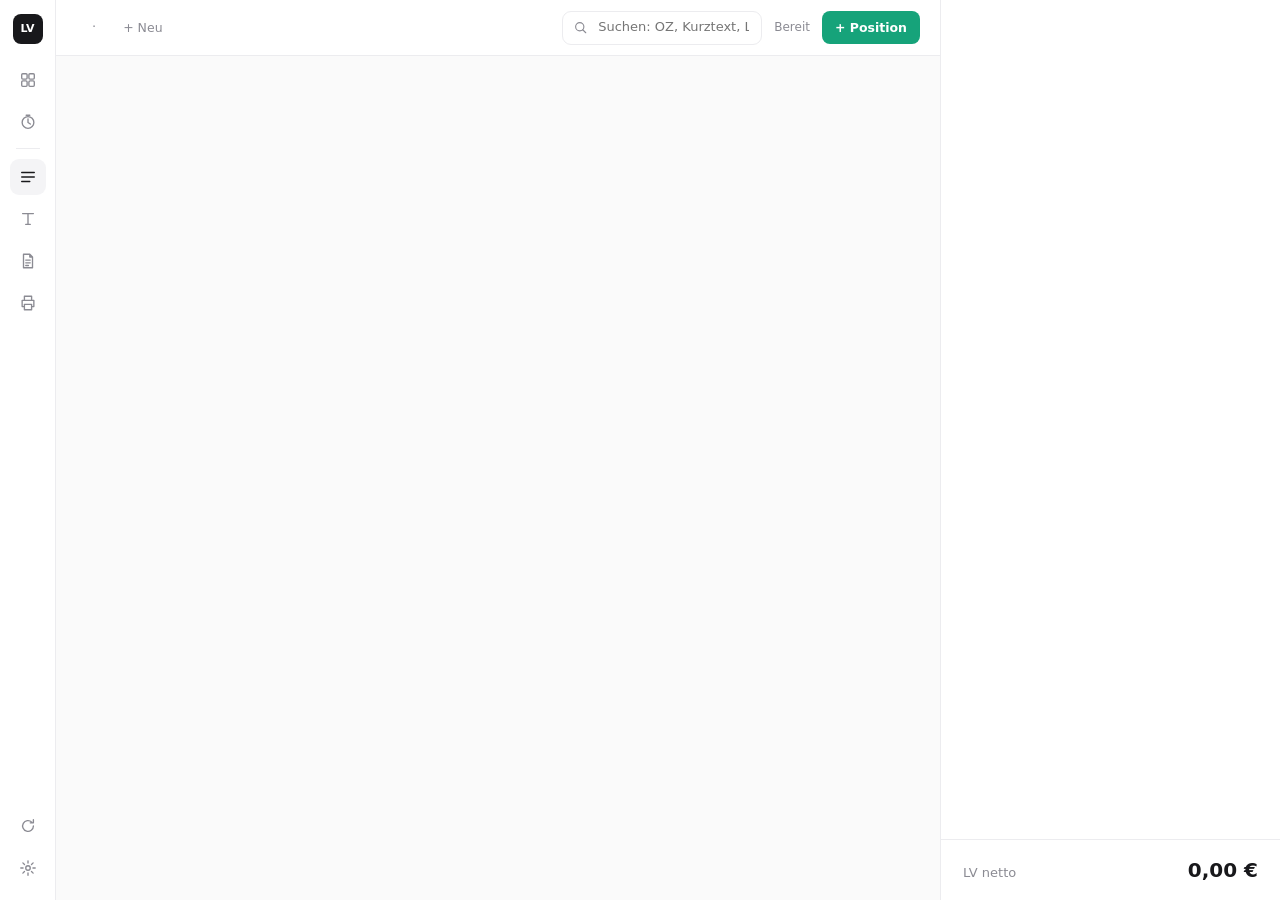
==== widgets/lv-editor/index.html @ e48ef581 "Add files via upload" ====
<!DOCTYPE html>
<html lang="de">
<head>
  <meta charset="UTF-8">
  <meta name="viewport" content="width=device-width, initial-scale=1">
  <title>LV-Editor</title>
  <link rel="stylesheet" href="style.css">
  <link rel="stylesheet" href="zeit.css">
  <!-- Grist Plugin-API. Bei self-hosted Grist alternativ: https://<dein-grist>/grist-plugin-api.js -->
  <script src="https://docs.getgrist.com/grist-plugin-api.js"></script>
  <script>
    // Lokale Vorschau ohne Grist: index.html?demo
    if (new URLSearchParams(location.search).has("demo")) {
      document.write('<script src="../../dev/mock-grist.js"><\/script>');
    }
  </script>
</head>
<body>
<div class="app" id="app">

  <!-- ===== Icon-Leiste ===== -->
  <nav class="rail">
    <div class="logo">LV</div>
    <button type="button" class="ri" data-view="projects" title="Projekte (Übersicht)">
      <svg viewBox="0 0 20 20"><rect x="3" y="3" width="6" height="6" rx="1.2"/><rect x="11" y="3" width="6" height="6" rx="1.2"/><rect x="3" y="11" width="6" height="6" rx="1.2"/><rect x="11" y="11" width="6" height="6" rx="1.2"/></svg></button>
    <button type="button" class="ri" data-view="time" title="Zeiterfassung">
      <svg viewBox="0 0 20 20"><circle cx="10" cy="10.5" r="6.5"/><path d="M10 6.5v4l2.6 1.8M8 2.5h4"/></svg></button>
    <span class="rsep"></span>
    <button type="button" class="ri on" data-view="edit" title="Liste bearbeiten">
      <svg viewBox="0 0 20 20"><path d="M3 5h14M3 10h14M3 15h9"/></svg></button>
    <button type="button" class="ri" data-view="texts" title="Texte (Vor- und Nachbemerkungen)">
      <svg viewBox="0 0 20 20"><path d="M4 4h12M10 4v12M7.5 16h5"/></svg></button>
    <button type="button" class="ri" data-view="document" title="Dokumentansicht">
      <svg viewBox="0 0 20 20"><path d="M5 2.5h7l3 3v12H5z M12 2.5v3h3 M7.5 9h5M7.5 12h5M7.5 15h3"/></svg></button>
    <div class="menu-wrap">
      <button type="button" class="ri" id="printMenuButton" title="Drucken und Export">
        <svg viewBox="0 0 20 20"><path d="M6 7V2.5h8V7 M6 14H3.5V7h13v7H14 M6 11.5h8v6H6z"/></svg></button>
      <div class="menu" id="printMenu" hidden>
        <div class="menu-sec">Druckstil</div>
        <div class="seg pstyle"><button type="button" data-pstyle="klassisch">Klassisch</button><button type="button" data-pstyle="modern">Modern</button></div>
        <hr>
        <button type="button" data-print="ausschreibung"><b>Ausschreibung</b><small>ohne Preise, mit Bieterfeldern</small></button>
        <button type="button" data-print="kostenanschlag"><b>Kostenvoranschlag</b><small>mit Kostenansatz (EP/GB)</small></button>
        <button type="button" data-print="kosten"><b>Kostenschätzung</b><small>kompakt, ohne Langtexte, mit Verteilung</small></button>
        <button type="button" data-print="kurz"><b>Kurz-LV</b><small>nur Kurztexte, mit Preisen</small></button>
        <hr>
        <button type="button" data-export="xlsx"><b>Excel / Calc</b><small>.xlsx mit Preisen und Formeln</small></button>
        <button type="button" data-export="xlsx-bieter"><b>Excel / Calc für Bieter</b><small>.xlsx ohne Preise, GB rechnet mit</small></button>
        <button type="button" data-export="csv"><b>CSV</b><small>Positionsliste, Semikolon</small></button>
        <hr>
        <button type="button" id="exportTypstButton"><b>Typst-Datei</b><small>für eigenes Layout</small></button>
      </div>
    </div>
    <span class="rail-sp"></span>
    <button type="button" class="ri" id="refreshButton" title="Neu laden">
      <svg viewBox="0 0 20 20"><path d="M16 10a6 6 0 1 1-1.8-4.3 M16 3v3.5h-3.5"/></svg></button>
    <button type="button" class="ri" id="settingsButton" title="Einstellungen">
      <svg viewBox="0 0 20 20"><circle cx="10" cy="10" r="2.5"/><path d="M10 2v2.5M10 15.5V18M2 10h2.5M15.5 10H18M4.3 4.3l1.8 1.8M13.9 13.9l1.8 1.8M4.3 15.7l1.8-1.8M13.9 6.1l1.8-1.8"/></svg></button>
  </nav>

  <!-- ===== Mitte ===== -->
  <section class="mid">
    <header class="bar">
      <div class="ctx">
        <select id="lvSelect" class="sel-lv" title="Leistungsverzeichnis"></select>
        <span class="sep">·</span>
        <select id="projectSelect" class="sel-pr" title="Projekt"></select>
        <span id="lvStatus" class="status" hidden></span>
        <button type="button" class="link" id="newLvButton" title="Neues Projekt oder LV anlegen">+ Neu</button>
      </div>
      <label class="cmd">
        <svg viewBox="0 0 20 20"><circle cx="9" cy="9" r="5.5"/><path d="M13 13l4 4"/></svg>
        <input type="search" id="search" placeholder="Suchen: OZ, Kurztext, Langtext …" autocomplete="off">
        <kbd>⌘K</kbd>
      </label>
      <span id="saveStatus" class="save-status">Bereit</span>
      <button type="button" class="btn btn-primary" id="addPositionButton">+ Position</button>
    </header>

    <div id="schemaBanner" class="banner" hidden>
      <div><b id="schemaBannerTitle">Datenmodell erweitern</b> <span id="schemaBannerText"></span></div>
      <button type="button" class="btn btn-primary" id="schemaButton">Jetzt anlegen</button>
    </div>

    <div class="scroll">
      <div class="list" id="list"></div>
      <div class="paper" id="documentView" hidden></div>
    </div>

    <div class="projects" id="projectsView" hidden>
      <header class="bar">
        <h1 class="ph">Projekte</h1><span class="muted" id="projCount"></span>
        <span class="spacer"></span>
        <label class="cmd pcmd">
          <svg viewBox="0 0 20 20"><circle cx="9" cy="9" r="5.5"/><path d="M13 13l4 4"/></svg>
          <input type="search" id="projSearch" placeholder="Projekt, Bauherr, Ort …" autocomplete="off">
        </label>
        <button type="button" class="btn btn-primary" id="projNew">+ Projekt</button>
      </header>
      <div class="pscroll">
        <div class="kpis" id="projKpis"></div>
        <div class="seg pfilter" id="projFilter"></div>
        <div id="projList"></div>
      </div>
    </div>

    <div class="zt" id="timeView" hidden>
      <header class="bar zt-bar">
        <h1 class="ph">Zeiterfassung</h1>
        <div class="zt-wk">
          <button type="button" class="zt-nav" id="ztPrev" title="Zurück"><svg viewBox="0 0 20 20"><path d="M12 5l-5 5 5 5"/></svg></button>
          <b id="ztWeekLbl"></b><small id="ztWeekRange"></small>
          <button type="button" class="zt-nav" id="ztNext" title="Weiter"><svg viewBox="0 0 20 20"><path d="M8 5l5 5-5 5"/></svg></button>
        </div>
        <button type="button" class="btn btn-ghost" id="ztToday">Heute</button>
        <div class="seg zt-tabs" id="ztTabs">
          <button type="button" data-zt="list">Liste</button>
          <button type="button" data-zt="cal">Kalender</button>
          <button type="button" data-zt="stats">Auswertung</button>
        </div>
        <span class="spacer"></span>
        <div class="zt-timer" id="ztTimer" hidden></div>
        <button type="button" class="zt-nav zt-cfg" id="ztSetup" title="Name, Soll-Stunden und Tags">
          <svg viewBox="0 0 20 20"><path d="M3 6h9M15 6h2M3 14h2M8 14h9"/><circle cx="13.5" cy="6" r="1.6"/><circle cx="6.5" cy="14" r="1.6"/></svg></button>
      </header>
      <div id="ztBanner" class="banner" hidden>
        <div><b>Zeiterfassung einrichten</b> <span id="ztBannerText"></span></div>
        <button type="button" class="btn btn-primary" id="ztInstall">Jetzt einrichten</button>
      </div>
      <div class="zt-scroll" id="ztBody"></div>
    </div>

    <div class="texts" id="textsView" hidden>
      <div class="slots" id="textSlots"></div>
      <div class="ted" id="textEditor">
        <div class="crumb" id="txCrumb"></div>
        <div class="edh">
          <h1 id="txTitle">Vorbemerkung</h1>
          <label class="tg"><span>Im LV anzeigen</span><input type="checkbox" id="txOn" class="sw"></label>
        </div>
        <div class="seg seg-inline" id="txPart">
          <button type="button" data-part="Vorbemerkung">Vorbemerkung</button>
          <button type="button" data-part="Nachbemerkung">Nachbemerkung</button>
        </div>
        <textarea id="txText" spellcheck="true"></textarea>
        <div class="tfoot"><span id="txStatus"></span><span id="txCount"></span></div>
        <p class="muted" id="txHint"></p>
      </div>
    </div>
  </section>

  <!-- ===== Inspector ===== -->
  <aside class="inspector" id="inspector">
    <div class="ins-body">
      <form id="posPanel" autocomplete="off" hidden>
        <div class="ins-h"><span>Position</span><button type="button" class="x" id="closeInspector" title="Schließen (Esc)">✕</button></div>
        <div class="ins-oz" id="inspectorOz">–</div>
        <div class="muted ins-path" id="inspectorPath"></div>

        <label class="f"><span>Kurztext</span>
          <input type="text" id="fKurztext" class="big" placeholder="Kurzbeschreibung der Leistung"></label>
        <label class="f"><span>Langtext</span>
          <textarea id="fLangtext" rows="4" placeholder="Ausführliche Leistungsbeschreibung"></textarea></label>
        <div class="grid-2">
          <label class="f"><span>Menge</span><input type="text" inputmode="decimal" id="fMenge" class="num"></label>
          <label class="f"><span>Einheit</span><input type="text" id="fEinheit" list="unitList"><datalist id="unitList"></datalist></label>
          <label class="f"><span>Einheitspreis €</span><input type="text" inputmode="decimal" id="fEinheitspreis" class="num"></label>
          <div class="f"><span>Gesamtbetrag</span><output id="fGesamt" class="out">0,00 €</output></div>
        </div>
        <div class="f"><span>Positionsart</span><div class="seg" id="typeSeg"></div></div>
        <label class="switch"><input type="checkbox" id="fAktiv"><span>Aktiv (inaktive Positionen fehlen im Druck)</span></label>
        <div class="ins-foot">
          <span class="muted" id="dirtyIndicator"></span>
          <span class="spacer"></span>
          <button type="button" class="link" id="duplicateButton">Duplizieren</button>
          <button type="button" class="link danger" id="deleteButton">Löschen</button>
        </div>
      </form>
      <div id="summaryPanel"></div>
      <div id="textPreview" hidden></div>
      <div id="projectPanel" hidden></div>
    </div>
    <div class="ins-total"><span id="insTotalLabel">LV netto</span><b id="lvNet">0,00 €</b></div>
  </aside>
</div>
<div id="globalMessage" class="toast" hidden></div>

<!-- ===== Dialog: Titel ===== -->
<dialog id="titleDialog" class="dialog">
  <form method="dialog" id="titleForm">
    <h2 id="titleDialogHeading">Titel</h2>
    <label class="field"><span>Bezeichnung</span><input type="text" id="tBezeichnung" required></label>
    <p class="muted">Vor- und Nachbemerkungen zu diesem Titel trägst du im Reiter „Texte“ ein (Symbol T in der linken Leiste).</p>
    <div class="dialog-foot">
      <button type="button" class="btn btn-danger" id="tDelete">Löschen</button>
      <span class="spacer"></span>
      <button type="button" class="btn btn-ghost" id="tCancel">Abbrechen</button>
      <button type="submit" class="btn btn-primary">Speichern</button>
    </div>
  </form>
</dialog>

<!-- ===== Dialog: Projekt / LV anlegen ===== -->
<dialog id="quickStartDialog" class="dialog">
  <form method="dialog" id="quickStartForm">
    <div class="seg q-mode" id="qMode">
      <button type="button" data-mode="lv">LV im Projekt</button>
      <button type="button" data-mode="project">Neues Projekt</button>
    </div>
    <h2 id="qHeading">Neues Leistungsverzeichnis</h2>
    <p class="muted" id="qProjectHint"></p>
    <input type="checkbox" id="qNewProject" hidden>
    <div id="qProjectFields">
      <div class="grid-2">
        <label class="field"><span>Projektnummer</span><input type="text" id="qProjektnummer" placeholder="z. B. 2601"></label>
        <label class="field"><span>Projektname</span><input type="text" id="qProjektname" placeholder="z. B. Anbau M52"></label>
      </div>
      <label class="field"><span>Bauherr / Auftraggeber</span><input type="text" id="qBauherr"></label>
      <label class="field"><span>Straße</span><input type="text" id="qStrasse"></label>
      <div class="grid-2">
        <label class="field"><span>PLZ</span><input type="text" id="qPLZ"></label>
        <label class="field"><span>Ort</span><input type="text" id="qOrt"></label>
      </div>
      <label class="switch" id="qWithLvWrap"><input type="checkbox" id="qWithLv" checked><span>Gleich ein LV anlegen</span></label>
    </div>
    <div id="qLvFields">
    <div class="grid-2">
      <label class="field"><span>LV-Nummer</span><input type="text" id="qLvNummer" placeholder="z. B. 02" required></label>
      <label class="field"><span>Gewerk</span><input type="text" id="qGewerk" placeholder="z. B. Rohbau"></label>
    </div>
    <label class="field"><span>LV-Bezeichnung</span><input type="text" id="qLvName" placeholder="z. B. Rohbauarbeiten" required></label>
    <label class="field"><span>Vorlage</span><select id="qTemplate">
      <option value="">Leer beginnen</option>
      <option value="din276">Kostenschätzung nach DIN 276 (Kostengruppen 100–800)</option>
      <option value="din277">Flächen nach DIN 277 (NUF, TF, VF, KGF, BRI)</option>
    </select></label>
    </div>
    <div class="dialog-foot">
      <span class="spacer"></span>
      <button type="button" class="btn btn-ghost" id="qCancel">Abbrechen</button>
      <button type="submit" class="btn btn-primary" id="qSubmit">Anlegen</button>
    </div>
  </form>
</dialog>

<!-- ===== Dialog: Projekt bearbeiten ===== -->
<dialog id="projectDialog" class="dialog">
  <form method="dialog" id="projectForm">
    <h2>Projekt bearbeiten</h2>
    <div class="grid-2">
      <label class="field"><span>Projektnummer</span><input type="text" id="pj_Projektnummer"></label>
      <label class="field"><span>Status</span><select id="pj_Projektstatus"></select></label>
    </div>
    <label class="field"><span>Projektname</span><input type="text" id="pj_Projektname" required></label>
    <label class="field"><span>Bauherr / Auftraggeber</span><input type="text" id="pj_Bauherr"></label>
    <label class="field"><span>Straße</span><input type="text" id="pj_Strasse"></label>
    <div class="grid-2">
      <label class="field"><span>PLZ</span><input type="text" id="pj_PLZ"></label>
      <label class="field"><span>Ort</span><input type="text" id="pj_Ort"></label>
    </div>
    <label class="field"><span>Planer / Architekt</span><input type="text" id="pj_Architekt"></label>
    <div class="dialog-foot">
      <span class="spacer"></span>
      <button type="button" class="btn btn-ghost" id="pjCancel">Abbrechen</button>
      <button type="submit" class="btn btn-primary">Speichern</button>
    </div>
  </form>
</dialog>

<!-- ===== Dialog: LV-Angaben ===== -->
<dialog id="lvDialog" class="dialog dialog-wide">
  <form method="dialog" id="lvForm">
    <h2>LV-Angaben</h2>
    <div class="grid-3">
      <label class="field"><span>LV-Nummer</span><input type="text" id="lv_LV_Nummer"></label>
      <label class="field"><span>Gewerk</span><input type="text" id="lv_Gewerk"></label>
      <label class="field"><span>Bearbeitungsstand</span><select id="lv_Bearbeitungsstand"></select></label>
    </div>
    <label class="field"><span>LV-Bezeichnung</span><input type="text" id="lv_LV_Bezeichnung"></label>
    <div class="dialog-sec">Deckblatt</div>
    <div class="grid-2">
      <label class="field"><span>Vergabeverfahren</span><input type="text" id="lv_Vergabeverfahren"></label>
      <label class="field"><span>Angebotsabgabe (Datum, Uhrzeit)</span><input type="text" id="lv_Angebotsfrist"></label>
      <label class="field"><span>Submission</span><input type="text" id="lv_Submission"></label>
      <label class="field"><span>Zuschlagsfrist</span><input type="text" id="lv_Zuschlagsfrist"></label>
    </div>
    <label class="field"><span>Ort der Angebotsabgabe</span><textarea id="lv_Ort_Angebotsabgabe" rows="3"></textarea></label>
    <div class="dialog-foot">
      <span class="spacer"></span>
      <button type="button" class="btn btn-ghost" id="lvCancel">Abbrechen</button>
      <button type="submit" class="btn btn-primary">Speichern</button>
    </div>
  </form>
</dialog>

<!-- ===== Dialog: Einstellungen ===== -->
<dialog id="settingsDialog" class="dialog">
  <form method="dialog" id="settingsForm">
    <h2>Einstellungen</h2>
    <p class="muted">Diese Angaben erscheinen im Druck als Planer-Block. Sie werden in den Widget-Optionen gespeichert.</p>
    <label class="field"><span>Büro / Planer</span><input type="text" id="sPlaner"></label>
    <label class="field"><span>Anschrift (mehrzeilig)</span><textarea id="sAnschrift" rows="3"></textarea></label>
    <label class="field"><span>Ansprechpartner, Telefon, E-Mail (mehrzeilig)</span><textarea id="sKontakt" rows="3"></textarea></label>
    <div class="field"><span>Logo für den Druck (SVG oder PNG)</span>
      <div class="logo-row"><div class="logo-prev" id="sLogoPreview"></div>
        <label class="btn">Datei wählen<input type="file" id="sLogoFile" accept="image/svg+xml,image/png,image/jpeg" hidden></label>
        <button type="button" class="link danger" id="sLogoRemove">Entfernen</button></div></div>
    <div class="grid-2">
      <label class="field"><span>MwSt.-Satz %</span><input type="text" id="sMwst" class="num"></label>
      <label class="field"><span>Schrittweite Positionen</span><input type="text" id="sStep" class="num"></label>
    </div>
    <div class="dialog-foot">
      <span class="spacer"></span>
      <button type="button" class="btn btn-ghost" id="sCancel">Abbrechen</button>
      <button type="submit" class="btn btn-primary">Speichern</button>
    </div>
  </form>
</dialog>

<dialog id="ztDialog" class="dialog zt-dialog">
  <form method="dialog" id="ztForm">
    <h2 id="zdTitle">Eintrag</h2>
    <label class="field"><span>Projekt</span><select id="zdProject"></select></label>
    <div class="grid-2">
      <label class="field"><span>Datum</span><input type="date" id="zdDate"></label>
      <label class="field"><span>Zeit (13–14:30) oder Dauer (1,5h)</span><input type="text" id="zdTime" autocomplete="off"></label>
    </div>
    <div class="field"><span>Leistungsphase (HOAI)</span><div class="zd-lps" id="zdLp"></div><small class="muted" id="zdLpName"></small></div>
    <div class="field"><span>Tätigkeit</span><div class="zd-tags" id="zdTags"></div></div>
    <label class="field"><span>Notiz</span><input type="text" id="zdNote" placeholder="Was wurde gemacht? (optional)"></label>
    <div class="dialog-foot">
      <button type="button" class="btn btn-danger" id="zdDelete">Löschen</button>
      <span class="spacer"></span>
      <button type="button" class="btn btn-ghost" id="zdCancel">Abbrechen</button>
      <button type="submit" class="btn btn-primary">Speichern</button>
    </div>
  </form>
</dialog>

<dialog id="ztSetupDialog" class="dialog dialog-wide">
  <form method="dialog" id="ztSetupForm">
    <h2>Zeiterfassung</h2>
    <div class="grid-2">
      <label class="field"><span>Dein Name (nur auf diesem Gerät)</span><input type="text" id="zsName" placeholder="z. B. Kürzel"></label>
      <label class="field"><span>Soll-Stunden pro Woche</span><input type="text" id="zsSoll" class="num"></label>
    </div>
    <p class="muted">Mit Namen zeigen Liste und Kalender deine Einträge (und solche ohne Namen). Die Auswertung kann nach Person filtern.</p>
    <div class="dialog-sec">Tags (Tätigkeiten)</div>
    <div class="zs-tags" id="zsTags"></div>
    <button type="button" class="link" id="zsAddTag">+ Tag hinzufügen</button>
    <p class="muted">Tipp: Eine lange Tag-Liste kannst du auch direkt in Grist in die Tabelle „Tags“ einfügen.</p>
    <div class="dialog-foot">
      <span class="spacer"></span>
      <button type="button" class="btn btn-ghost" id="zsCancel">Abbrechen</button>
      <button type="submit" class="btn btn-primary">Speichern</button>
    </div>
  </form>
</dialog>

<script src="app.js"></script>
<script src="zeit.js"></script>
</body>
</html>
---- widgets/lv-editor/style.css ----
/* ======================================================
   LV-Editor – Stylesheet · Layout „Kompakt“ (v2.1)
   Icon-Leiste · durchgehende Liste · Inspector
   Farben folgen dem Grist-Theme (auch Dark Mode), mit Fallbacks.
   ====================================================== */

:root {
  --bg:      var(--grist-theme-page-bg, #fafafa);
  --surface: var(--grist-theme-panel-bg, #ffffff);
  --ink:     var(--grist-theme-text, #18181b);
  --muted:   var(--grist-theme-text-light, #8b8b93);
  --line:    var(--grist-theme-table-body-border, #ececef);
  --line-2:  #dcdce1;
  --hover:   #f4f4f6;
  --accent:  #16a37a;
  --accent-soft: #e8f6f0;
  --danger:  #c2412d;
  --warn-bg: #fff7e6;
  --warn-ink:#8a5a00;
  --font: "Inter", ui-sans-serif, system-ui, -apple-system, "Segoe UI", Roboto, Arial, sans-serif;
  --mono: ui-monospace, "SF Mono", Menlo, Consolas, monospace;
  font: 13px/1.4 var(--font);
  color: var(--ink);
}

* { box-sizing: border-box; }
html, body { margin: 0; height: 100%; background: var(--bg); }
button, input, select, textarea { font: inherit; color: inherit; }
button { cursor: pointer; }
button:disabled { opacity: .35; cursor: default; }
[hidden] { display: none !important; }
.muted { color: var(--muted); font-size: 12px; }
.num { text-align: right; font-variant-numeric: tabular-nums; }
.spacer { flex: 1; }
svg { width: 18px; height: 18px; fill: none; stroke: currentColor; stroke-width: 1.5; stroke-linecap: round; stroke-linejoin: round; }

.app { display: grid; grid-template-columns: 56px minmax(0, 1fr) 340px; height: 100vh; }

/* ---------- Icon-Leiste ---------- */
.rail {
  display: flex; flex-direction: column; align-items: center; gap: 6px; padding: 14px 0;
  background: var(--surface); border-right: 1px solid var(--line);
}
.logo {
  width: 30px; height: 30px; border-radius: 8px; background: var(--ink); color: var(--surface);
  display: grid; place-items: center; font-weight: 700; font-size: 11px; margin-bottom: 12px;
}
.ri {
  width: 36px; height: 36px; border: 0; border-radius: 9px; background: transparent; color: var(--muted);
  display: grid; place-items: center; padding: 0;
}
.ri:hover { background: var(--hover); color: var(--ink); }
.ri.on { background: var(--hover); color: var(--ink); }
.rail-sp { flex: 1; }

.menu-wrap { position: relative; }
.menu {
  position: absolute; left: calc(100% + 8px); top: 0; min-width: 240px; z-index: 30;
  background: var(--surface); border: 1px solid var(--line); border-radius: 10px;
  box-shadow: 0 12px 32px rgba(16,24,40,.14); padding: 6px;
}
.menu button {
  display: flex; flex-direction: column; align-items: flex-start; gap: 1px; width: 100%;
  border: 0; background: transparent; padding: 8px 10px; border-radius: 7px; text-align: left;
}
.menu button:hover { background: var(--hover); }
.menu small { color: var(--muted); font-size: 11px; }
.menu hr { border: 0; border-top: 1px solid var(--line); margin: 6px 0; }

/* ---------- Mitte ---------- */
.mid { display: flex; flex-direction: column; min-width: 0; min-height: 0; }
.bar {
  display: flex; align-items: center; gap: 12px; padding: 10px 20px; min-height: 56px;
  background: var(--surface); border-bottom: 1px solid var(--line);
}
.ctx { display: flex; align-items: center; gap: 4px; min-width: 0; flex: 1; }
.ctx select {
  border: 0; background: transparent; padding: 5px 6px; border-radius: 6px; max-width: 260px;
  text-overflow: ellipsis; appearance: none; -webkit-appearance: none; cursor: pointer;
}
.ctx select:hover { background: var(--hover); }
.ctx select:focus { outline: none; background: var(--hover); }
.sel-lv { font-weight: 600; }
.sel-pr { color: var(--muted); }
.sep { color: var(--muted); }
.status { display: inline-flex; align-items: center; gap: 6px; font-size: 12px; color: var(--muted); margin-left: 8px; white-space: nowrap; }
.dot { width: 7px; height: 7px; border-radius: 50%; background: #d4a300; display: inline-block; }
.dot.st-pruefung { background: #e07b00; }
.dot.st-ausschreibung { background: #2f6fed; }
.dot.st-beauftragt { background: var(--accent); }
.link { border: 0; background: none; color: var(--muted); padding: 5px 7px; border-radius: 6px; font-size: 12.5px; white-space: nowrap; }
.link:hover { color: var(--ink); background: var(--hover); }
.link.danger:hover { color: var(--danger); background: #fdf1ef; }

.cmd {
  display: flex; align-items: center; gap: 8px; width: 300px; padding: 0 10px; height: 34px;
  border: 1px solid var(--line); border-radius: 9px; color: var(--muted); background: var(--surface);
}
.cmd:focus-within { border-color: var(--ink); color: var(--ink); }
.cmd svg { width: 15px; height: 15px; flex: none; }
.cmd input { border: 0; outline: none; background: transparent; flex: 1; min-width: 0; }
.cmd input::-webkit-search-cancel-button { display: none; }
.cmd kbd { font: 11px var(--font); color: var(--muted); }
.save-status { font-size: 12px; color: var(--muted); min-width: 74px; text-align: right; white-space: nowrap; }
.save-status.ok { color: var(--accent); }
.save-status.err { color: var(--danger); }

.btn {
  border: 1px solid transparent; border-radius: 8px; padding: 7px 12px; font-weight: 600; font-size: 12.5px;
  white-space: nowrap;
}
.btn-primary { background: var(--accent); color: #fff; }
.btn-primary:hover:not(:disabled) { filter: brightness(.95); }
.btn-ghost { background: var(--surface); border-color: var(--line-2); }
.btn-ghost:hover:not(:disabled) { background: var(--hover); }
.btn-danger { background: var(--surface); border-color: #f0c9c2; color: var(--danger); }

.banner {
  display: flex; align-items: center; justify-content: space-between; gap: 16px;
  margin: 12px 20px 0; padding: 10px 14px; border-radius: 10px;
  background: var(--warn-bg); color: var(--warn-ink); border: 1px solid #f4dfaa;
}

.scroll { flex: 1; overflow: auto; min-height: 0; }
.list { padding: 6px 20px 60px; }

/* Gruppenkopf (Titel) */
.g {
  display: flex; align-items: center; gap: 10px; padding: 18px 8px 8px; cursor: pointer;
  position: sticky; top: 0; z-index: 2; background: var(--bg);
}
.g.lvl-2 { padding: 12px 8px 6px 28px; position: static; }
.g.lvl-3 { padding: 10px 8px 6px 48px; position: static; }
.g .caret { position: relative; flex: none; width: 20px; height: 20px; padding: 0; border: 0; background: none; color: var(--muted); }
.g .caret:hover { color: var(--ink); }
.g .caret::before, .g .caret::after { content: ""; position: absolute; left: 50%; top: 50%; width: 11px; height: 1.4px; margin: -.7px 0 0 -5.5px; background: currentColor; transition: transform .18s ease; }
.g .caret::after { transform: rotate(90deg); }
.g .caret.open::after { transform: rotate(0deg); }
.g .oz { font: 600 11.5px var(--mono); color: var(--muted); }
.g .n { font-weight: 600; white-space: nowrap; overflow: hidden; text-overflow: ellipsis; }
.g.lvl-2 .n, .g.lvl-3 .n { font-weight: 500; }
.g .c { font-size: 11.5px; color: var(--muted); white-space: nowrap; }
.g .share { width: 80px; height: 4px; border-radius: 2px; background: var(--line); overflow: hidden; flex: none; }
.g .share i { display: block; height: 100%; background: var(--ink); border-radius: 2px; }
.g .s { margin-left: auto; font-weight: 600; font-variant-numeric: tabular-nums; white-space: nowrap; }
.g.lvl-2 .s, .g.lvl-3 .s { font-weight: 500; color: var(--muted); }
.g.on .n { color: var(--accent); }
.g .acts { display: none; gap: 2px; margin-left: 8px; }
.g:hover .acts { display: flex; }
.acts button, .mv button {
  border: 1px solid var(--line); background: var(--surface); color: var(--muted); border-radius: 6px;
  height: 22px; min-width: 22px; padding: 0 6px; font-size: 11px;
}
.acts button:hover:not(:disabled), .mv button:hover:not(:disabled) { color: var(--ink); border-color: var(--line-2); }
.pre { margin: 0 8px 8px 34px; padding: 8px 12px; border-left: 2px solid var(--line-2); color: var(--muted); font-size: 12px; white-space: pre-wrap; }
.pre.lvl-2 { margin-left: 54px; } .pre.lvl-3 { margin-left: 74px; }

/* Positionszeile */
.row {
  display: grid; grid-template-columns: 10px 86px minmax(0, 1fr) 76px 44px 84px 92px 74px; gap: 10px;
  align-items: center; padding: 9px 8px 9px 12px; margin: 0 0 4px; border-radius: 9px;
  background: var(--surface); border: 1px solid transparent; cursor: pointer; width: 100%; text-align: left;
}
.row:hover { border-color: var(--line-2); }
.row.on { border-color: var(--ink); }
.row.off { opacity: .5; }
.row.off .kt { text-decoration: line-through; }
.row .oz { font: 12px var(--mono); color: var(--muted); }
.row .kt { white-space: nowrap; overflow: hidden; text-overflow: ellipsis; }
.row .kt small { color: var(--muted); margin-left: 8px; font-size: 12px; }
.row .r { text-align: right; font-variant-numeric: tabular-nums; white-space: nowrap; }
.row .gb { font-weight: 500; }
.row em { color: var(--muted); font-size: 11.5px; }
.row .mv { display: flex; gap: 2px; justify-content: flex-end; align-items: center; opacity: 0; }
.row .grip { cursor: grab; color: var(--muted); font-size: 13px; padding: 0 4px; user-select: none; }
.row:hover .mv, .row.on .mv { opacity: 1; }
.row.add { display: block; background: none; border: 0; color: var(--muted); padding: 6px 12px 10px 128px; font-size: 12.5px; }
.row.add:hover { color: var(--accent); }
.tag { font-size: 10px; font-weight: 600; border-radius: 4px; padding: 1px 6px; margin-left: 7px; vertical-align: 1px; }
.t-eventual { background: #fff1e0; color: #a45a00; }
.t-bedarf { background: #f1ecff; color: #6741c7; }
.t-alternativ { background: #e8f3ff; color: #1f63b8; }
.t-off { background: var(--hover); color: var(--muted); }
.add-title { display: block; border: 0; background: none; color: var(--muted); padding: 22px 8px; font-size: 13px; }
.add-title:hover { color: var(--accent); }
.empty { display: flex; flex-direction: column; gap: 4px; align-items: center; padding: 60px 20px 10px; color: var(--muted); text-align: center; }
.empty b { color: var(--ink); font-weight: 600; }

/* Aktiv-Punkt vor der OZ */
.adot { width: 9px; height: 9px; border-radius: 50%; border: 0; padding: 0; background: #c9c9cf; cursor: pointer; justify-self: center; }
.adot.on { background: var(--accent); }
.adot:hover { box-shadow: 0 0 0 4px var(--hover); }
.row.off { opacity: 1; }
.row.off > :not(.adot):not(.mv) { opacity: .5; }

/* ---------- Reiter Texte ---------- */
.texts { flex: 1; min-height: 0; display: grid; grid-template-columns: 290px minmax(0, 1fr); }
.slots { border-right: 1px solid var(--line); background: var(--surface); padding: 12px 10px 20px; overflow-y: auto; }
.sh { font-size: 10.5px; letter-spacing: .1em; text-transform: uppercase; color: var(--muted); padding: 12px 8px 6px; }
.grp { display: flex; gap: 8px; padding: 8px 8px 2px; font-weight: 600; }
.grp .oz { font: 600 11.5px var(--mono); color: var(--muted); }
.grp.l2 { padding-left: 22px; font-weight: 500; } .grp.l3 { padding-left: 36px; font-weight: 500; }
.slot {
  display: flex; align-items: center; gap: 8px; width: calc(100% - 14px); margin-left: 14px; border: 0; background: none;
  text-align: left; padding: 6px 8px; border-radius: 7px; color: #3f3f46;
}
.slot.l2 { margin-left: 28px; width: calc(100% - 28px); } .slot.l3 { margin-left: 42px; width: calc(100% - 42px); }
.slot:hover { background: var(--hover); }
.slot.on { background: var(--hover); color: var(--ink); font-weight: 500; }
.slot .x { margin-left: auto; font-size: 11px; color: var(--muted); }
.st { display: inline-block; width: 8px; height: 8px; border-radius: 50%; flex: none; vertical-align: 0; }
.st.s-full { background: var(--accent); }
.st.s-off { background: var(--surface); border: 1.5px solid var(--accent); }
.st.s-empty { background: var(--surface); border: 1.5px dashed #c4c4cc; }
.legend { display: flex; gap: 12px; padding: 14px 8px 0; margin-top: 12px; border-top: 1px solid var(--line); font-size: 11px; color: var(--muted); }
.legend span { display: flex; align-items: center; gap: 5px; }
.ted { padding: 26px 36px; overflow-y: auto; display: flex; flex-direction: column; }
.crumb { font-size: 12px; color: var(--muted); }
.crumb .oz { font-family: var(--mono); }
.edh { display: flex; align-items: center; gap: 16px; margin: 4px 0 16px; }
.edh h1 { font-size: 20px; font-weight: 600; margin: 0; }
.tg { margin-left: auto; display: flex; align-items: center; gap: 10px; font-size: 12.5px; color: #3f3f46; cursor: pointer; }
.sw { appearance: none; -webkit-appearance: none; width: 36px; height: 20px; border-radius: 20px; background: #d4d4d8; position: relative; cursor: pointer; margin: 0; transition: background .15s; }
.sw::after { content: ""; position: absolute; left: 2px; top: 2px; width: 16px; height: 16px; border-radius: 50%; background: #fff; box-shadow: 0 1px 2px rgba(0,0,0,.2); transition: left .15s; }
.sw:checked { background: var(--accent); }
.sw:checked::after { left: 18px; }
.sw:disabled { opacity: .4; cursor: default; }
.seg-inline { width: fit-content; margin-bottom: 14px; }
.q-mode { width: fit-content; margin-bottom: 14px; }
.q-mode button { padding: 5px 14px; font-size: 12px; white-space: nowrap; }
.q-mode button:disabled { opacity: .4; }
.empty .btn { margin-top: 12px; }
.seg.seg-inline button { padding: 5px 14px; font-size: 12px; }
#txText {
  flex: 1; min-height: 320px; width: 100%; resize: none; border: 1px solid var(--line); border-radius: 10px;
  background: var(--surface); padding: 18px 20px; font: 13.5px/1.65 var(--font); color: #27272a; outline: none;
}
#txText:focus { border-color: var(--ink); }
.tfoot { display: flex; justify-content: space-between; color: var(--muted); font-size: 12px; margin-top: 8px; }

/* Druckvorschau im Inspector */
.pv { border: 1px solid var(--line); border-radius: 6px; padding: 16px 14px; font: 9px/1.45 Arial, sans-serif; color: #222; box-shadow: 0 4px 14px rgba(0,0,0,.05); background: #fff; }
.pv-h { display: grid; grid-template-columns: 44px 1fr; font-weight: bold; margin: 8px 0 4px; }
.pv-h.big { font-size: 11px; }
.pv-text { margin: 2px 0 8px 44px; padding: 5px 7px; border-left: 2px solid var(--accent); background: #effaf5; white-space: normal; }
.pv-text i { display: block; font-style: normal; font-size: 7px; letter-spacing: .08em; text-transform: uppercase; color: #666; }
.pv-text em { display: block; font-size: 8px; color: #a45a00; margin-top: 3px; }
.pv-text.off { background: #f6f6f7; border-left-color: #c4c4cc; color: #999; text-decoration: line-through; }
.pv-text.off em { text-decoration: none; }
.pv-text.empty { background: none; border-left: 2px dashed #c4c4cc; color: #999; }
.pv-pos { display: grid; grid-template-columns: 62px 1fr; margin-bottom: 6px; color: #444; }
.pv .ln { height: 4px; background: #ececef; border-radius: 2px; margin: 3px 0; } .pv .ln.s { width: 60%; }
.pv-sum { display: flex; justify-content: space-between; border-top: 1px solid #aaa; padding: 3px 0 0 44px; font-weight: bold; margin-top: 4px; }
.pv-kv { display: flex; justify-content: space-between; padding: 1px 0 1px 44px; } .pv-kv.b { font-weight: bold; border-top: 1px solid #ddd; }
.pv-dots { color: #aaa; padding-left: 44px; }
#textPreview .kv b { font-weight: 600; }

/* ---------- Inspector ---------- */
.inspector { display: flex; flex-direction: column; background: var(--surface); border-left: 1px solid var(--line); min-height: 0; }
.ins-body { flex: 1; overflow-y: auto; padding: 18px 22px; }
.ins-h { display: flex; justify-content: space-between; align-items: center; color: var(--muted); font-size: 12px; margin-bottom: 4px; }
.ins-h .x { border: 0; background: none; color: var(--muted); font-size: 14px; padding: 2px 4px; border-radius: 5px; }
.ins-h .x:hover { background: var(--hover); color: var(--ink); }
.ins-oz { font: 600 18px var(--mono); margin-bottom: 2px; }
.ins-path { margin-bottom: 16px; }
.ins-title { font-size: 15px; font-weight: 600; margin: 2px 0; }
.ins-pre { color: var(--muted); font-size: 12px; white-space: pre-wrap; margin: 8px 0; }
.ins-actions { display: flex; flex-wrap: wrap; gap: 6px; margin: 12px 0 4px; }
.inspector hr { border: 0; border-top: 1px solid var(--line); margin: 18px 0; }

.f { display: block; margin-bottom: 14px; }
.f > span { display: block; font-size: 11px; color: var(--muted); margin-bottom: 3px; }
.f input, .f textarea, .f .out {
  width: 100%; border: 0; border-bottom: 1px solid var(--line); background: transparent;
  padding: 4px 0 7px; font-size: 13.5px; outline: none; border-radius: 0; display: block;
}
.f input:focus, .f textarea:focus { border-bottom-color: var(--ink); }
.f input.big { font-size: 15px; font-weight: 600; }
.f textarea { resize: none; line-height: 1.5; min-height: 90px; color: #3f3f46; }
.f .out { font-weight: 600; font-variant-numeric: tabular-nums; text-align: right; border-bottom-style: dashed; }
.grid-2 { display: grid; grid-template-columns: 1fr 1fr; gap: 0 18px; }
.seg { display: flex; background: var(--hover); border-radius: 8px; padding: 3px; }
.seg button { flex: 1; border: 0; background: transparent; padding: 5px 2px; border-radius: 6px; font-size: 11.5px; color: var(--muted); }
.seg button.on { background: var(--surface); color: var(--ink); box-shadow: 0 1px 2px rgba(0,0,0,.08); }
.switch { display: flex; gap: 8px; align-items: center; margin: 2px 0 14px; font-size: 12px; color: var(--muted); }
.switch input { width: 15px; height: 15px; accent-color: var(--accent); }
.ins-foot { display: flex; align-items: center; gap: 4px; border-top: 1px solid var(--line); padding-top: 10px; }

.bars { display: flex; flex-direction: column; gap: 2px; margin: 14px 0 16px; }
.bars .bar {
  display: grid; grid-template-columns: 1fr auto; gap: 4px 10px; border: 0; background: none; text-align: left;
  padding: 7px 8px; border-radius: 7px; min-height: 0;
}
.bars .bar:hover { background: var(--hover); }
.bar .bl { white-space: nowrap; overflow: hidden; text-overflow: ellipsis; }
.bar .bl .oz { font: 11px var(--mono); color: var(--muted); }
.bar .bv { font-variant-numeric: tabular-nums; }
.bar .bt { grid-column: 1 / -1; height: 4px; border-radius: 2px; background: var(--line); overflow: hidden; }
.bar .bt i { display: block; height: 100%; background: var(--ink); }
.kv { display: flex; justify-content: space-between; padding: 5px 0; font-variant-numeric: tabular-nums; }
.kv span:first-child { color: var(--muted); }
.hint { display: grid; gap: 6px; margin-top: 22px; color: var(--muted); font-size: 12px; }
.hint kbd { display: inline-block; min-width: 34px; font: 11px var(--font); border: 1px solid var(--line); border-radius: 5px; padding: 1px 5px; margin-right: 6px; text-align: center; }
.ins-total {
  display: flex; justify-content: space-between; align-items: baseline; padding: 16px 22px;
  border-top: 1px solid var(--line);
}
.ins-total span { color: var(--muted); }
.ins-total b { font-size: 20px; font-variant-numeric: tabular-nums; }

/* ---------- Dialoge ---------- */
.dialog {
  border: 1px solid var(--line); border-radius: 14px; padding: 22px 24px; width: min(500px, 92vw);
  background: var(--surface); color: var(--ink); box-shadow: 0 20px 50px rgba(16,24,40,.18);
}
.dialog::backdrop { background: rgba(16,24,40,.3); }
.dialog h2 { margin: 0 0 12px; font-size: 16px; }
.dialog .field { display: flex; flex-direction: column; gap: 4px; margin-bottom: 12px; }
.dialog .field > span { font-size: 11.5px; color: var(--muted); }
.dialog .field input, .dialog .field textarea {
  border: 1px solid var(--line-2); border-radius: 8px; padding: 8px 10px; background: var(--surface); outline: none;
}
.dialog .field input:focus, .dialog .field textarea:focus { border-color: var(--ink); }
.dialog-wide { width: min(680px, 94vw); }
.dialog-sec { font-size: 10.5px; letter-spacing: .1em; text-transform: uppercase; color: var(--muted); margin: 6px 0 10px; padding-top: 10px; border-top: 1px solid var(--line); }
.grid-3 { display: grid; grid-template-columns: 1fr 1fr 1fr; gap: 0 14px; }
.dialog .grid-2 { gap: 0 14px; }
.dialog .field select { border: 1px solid var(--line-2); border-radius: 8px; padding: 8px 10px; background: var(--surface); }
.ins-note { font-size: 12px; color: #52525b; white-space: pre-wrap; margin: 8px 0; padding: 8px 10px; background: var(--hover); border-radius: 7px; max-height: 9em; overflow: hidden; }
.ins-note b { display: block; font-size: 10px; letter-spacing: .08em; text-transform: uppercase; color: var(--muted); font-weight: 600; }
.dialog-foot { display: flex; gap: 8px; margin-top: 8px; align-items: center; }

.toast {
  position: fixed; bottom: 18px; left: 50%; transform: translateX(-50%); z-index: 50;
  background: #18181b; color: #fff; padding: 10px 16px; border-radius: 9px; font-size: 12.5px; max-width: 80vw;
  box-shadow: 0 12px 32px rgba(16,24,40,.2);
}

/* ---------- Dokumentansicht ---------- */
.paper { padding: 28px 20px 60px; }
.doc { max-width: 900px; margin: 0 auto; background: var(--surface); border: 1px solid var(--line); border-radius: 6px; padding: 44px 52px; font-size: 12.5px; }
.doc-head { padding-bottom: 16px; border-bottom: 1px solid var(--ink); margin-bottom: 16px; }
.doc-head h1 { margin: 4px 0 8px; font-size: 22px; font-weight: 600; }
.eyebrow { font-size: 10.5px; letter-spacing: .12em; text-transform: uppercase; color: var(--muted); }
.doc-meta { display: grid; grid-template-columns: auto 1fr; gap: 2px 14px; font-size: 12px; color: var(--muted); }
.doc-meta b { color: var(--ink); font-weight: 500; }
.doc-grid, .doc-pos { display: grid; grid-template-columns: 92px minmax(0,1fr) 76px 40px 84px 96px; gap: 10px; align-items: start; }
.doc-grid { font-size: 11px; color: var(--muted); padding: 6px 0; border-bottom: 1px solid var(--line); }
.doc-grid span:nth-child(n+3), .doc-pos .r { text-align: right; }
.doc-h { display: grid; grid-template-columns: 92px 1fr; gap: 10px; padding: 16px 0 6px; font-weight: 600; }
.doc-h.l1 { font-size: 15px; } .doc-h.l2 { font-size: 13.5px; } .doc-h.l3 { font-size: 12.5px; }
.doc-h .oz, .doc-pos .oz { font: 12px var(--mono); color: var(--muted); }
.doc-pre { margin: 0 0 8px 102px; padding: 8px 12px; border-left: 2px solid var(--line-2); color: var(--muted); white-space: pre-wrap; }
.doc-pos { padding: 10px 0; border-top: 1px solid var(--line); cursor: pointer; }
.doc-pos:hover { background: var(--hover); }
.doc-pos .kt { font-weight: 600; }
.doc-pos .lt { color: var(--muted); margin-top: 3px; white-space: pre-wrap; line-height: 1.5; }
.doc-pos.inactive { opacity: .45; }
.badge { font-size: 10px; font-weight: 600; border-radius: 4px; padding: 1px 6px; margin-left: 7px; }
.b-eventual { background: #fff1e0; color: #a45a00; }
.b-bedarf { background: #f1ecff; color: #6741c7; }
.b-alternativ { background: #e8f3ff; color: #1f63b8; }
.nur-ep { color: var(--muted); font-style: italic; }
.doc-sum { display: grid; grid-template-columns: 92px 1fr 120px; gap: 10px; padding: 8px 0 12px; font-weight: 600; border-top: 1px solid var(--ink); }
.doc-sum .r { text-align: right; font-variant-numeric: tabular-nums; }
.doc-total { margin: 24px 0 0 auto; width: 320px; }
.doc-total div { display: flex; justify-content: space-between; padding: 6px 0; border-bottom: 1px solid var(--line); font-variant-numeric: tabular-nums; }
.doc-total div.big { font-size: 15px; font-weight: 700; border-bottom: 2px solid var(--ink); }
.doc-empty { text-align: center; color: var(--muted); padding: 40px; }

/* ---------- Drag & Drop ---------- */
.row[draggable="true"]:active { cursor: grabbing; }
.dragging { opacity: .35; }
.is-dragging .row:hover { border-color: transparent; }
.drop-before { box-shadow: 0 -2px 0 0 var(--accent); }
.drop-after { box-shadow: 0 2px 0 0 var(--accent); }
.g.drop-into, .row.add.drop-into { background: color-mix(in srgb, var(--accent) 12%, var(--bg)); border-radius: 9px; outline: 1.5px dashed var(--accent); outline-offset: -2px; }
.g.drop-into .n { color: var(--accent); }

/* ---------- Kopfleiste: passt sich der Breite der Mittelspalte an ---------- */
.mid { container-type: inline-size; container-name: mid; }
.ctx select { min-width: 0; }
.cmd { flex: 0 1 300px; width: auto; min-width: 34px; }
@container mid (max-width: 1000px) {
  .cmd { flex-basis: 200px; }
  .cmd kbd { display: none; }
  .save-status { min-width: 0; }
}
@container mid (max-width: 860px) {
  .bar { gap: 8px; padding: 10px 14px; }
  .cmd { flex: 0 0 34px; padding: 0 9px; cursor: pointer; transition: flex-basis .15s; }
  .cmd input { width: 0; }
  .cmd:focus-within, .cmd:has(input:not(:placeholder-shown)) { flex-basis: 220px; }
  .sel-pr { max-width: 150px; }
  .ctx .sep { display: none; }
}
@container mid (max-width: 700px) {
  .sel-pr, .status { display: none; }
  .save-status { display: none; }
}

/* ---------- Responsive ---------- */
@media (max-width: 1200px) {
  .app { grid-template-columns: 56px minmax(0, 1fr) 300px; }
  .row { grid-template-columns: 10px 80px minmax(0,1fr) 70px 40px 76px 84px; }
  .row .mv { display: none; }
  .row .kt small { display: none; }
  .g .share { display: none; }
}
@media (max-width: 900px) {
  .app { grid-template-columns: 48px minmax(0, 1fr); }
  .inspector { position: fixed; right: 0; top: 0; bottom: 0; width: min(360px, 90vw); box-shadow: -12px 0 32px rgba(0,0,0,.12); z-index: 20; }
  .inspector:has(#posPanel[hidden]) { display: none; }
  .save-status, .cmd kbd { display: none; }
}

/* ---------- Projektübersicht (v2.5) ---------- */
.rsep { width: 24px; height: 1px; background: var(--line); margin: 2px 0 4px; }
.mid.projview > .bar, .mid.projview > .scroll { display: none !important; }
.projects { display: flex; flex-direction: column; min-height: 0; flex: 1; }
.projects .ph { font-size: 15px; margin: 0; font-weight: 600; }
.pcmd { flex: 0 1 260px; }
.pscroll { overflow: auto; padding: 18px 22px 40px; flex: 1; }
.kpis { display: grid; grid-template-columns: repeat(4, minmax(0, 1fr)); gap: 10px; margin-bottom: 16px; }
.kpi { background: var(--surface); border: 1px solid var(--line); border-radius: 10px; padding: 11px 14px; min-width: 0; }
.kpi small { color: var(--muted); font-size: 11.5px; display: block; }
.kpi b { font-size: 18px; font-weight: 600; font-variant-numeric: tabular-nums; display: block; margin: 2px 0; white-space: nowrap; overflow: hidden; text-overflow: ellipsis; }
.kpi i { font-style: normal; font-size: 11.5px; color: var(--muted); display: block; white-space: nowrap; overflow: hidden; text-overflow: ellipsis; }
.pfilter { width: fit-content; margin-bottom: 14px; flex-wrap: wrap; }
.pfilter button { padding: 5px 11px; font-size: 12px; white-space: nowrap; flex: none; }
.pfilter button b { font-weight: 500; color: var(--muted); margin-left: 5px; font-size: 11px; }
.phd, .pr { display: grid; grid-template-columns: 62px minmax(0, 1.6fr) 120px minmax(0, 1.3fr) 40px 104px 150px; gap: 12px; align-items: center; }
.phd { font-size: 11px; color: var(--muted); padding: 0 12px 6px; text-transform: uppercase; letter-spacing: .06em; }
.phd .r, .pr .r { text-align: right; }
.pr { background: var(--surface); border: 1px solid transparent; border-radius: 10px; padding: 10px 12px; margin-bottom: 5px; cursor: pointer; }
.pr:hover { border-color: var(--line-2); }
.pr.on { border-color: var(--ink); }
.pr.done { opacity: .55; }
.pr .nr { font: 12px var(--mono); color: var(--muted); }
.pr .nm { min-width: 0; }
.pr .nm b { font-weight: 600; display: block; white-space: nowrap; overflow: hidden; text-overflow: ellipsis; }
.pr .nm small { color: var(--muted); font-size: 12px; display: block; white-space: nowrap; overflow: hidden; text-overflow: ellipsis; }
.pr .sum { font-variant-numeric: tabular-nums; font-weight: 500; }
.pst { display: inline-flex; align-items: center; gap: 6px; font-size: 12px; white-space: nowrap; }
.pdot { width: 7px; height: 7px; border-radius: 50%; display: inline-block; background: #a1a1aa; flex: none; }
.pd-ausschreibung { background: #2f6fed; } .pd-ausfuehrung, .pd-bau { background: var(--accent); } .pd-abgeschlossen { background: var(--ink); }
.lvbar { display: flex; gap: 3px; align-items: center; min-width: 0; }
.lvbar > i { width: 20px; height: 8px; border-radius: 2px; flex: none; background: #d4a300; }
.lvbar > i.st-pruefung { background: #e07b00; } .lvbar > i.st-ausschreibung { background: #2f6fed; } .lvbar > i.st-beauftragt { background: var(--accent); }
.lvbar .lbl { font-size: 11.5px; color: var(--muted); margin-left: 6px; white-space: nowrap; overflow: hidden; text-overflow: ellipsis; }
.due { font-size: 12px; white-space: nowrap; min-width: 0; overflow: hidden; text-overflow: ellipsis; }
.due small { display: block; color: var(--muted); font-size: 11px; overflow: hidden; text-overflow: ellipsis; }
.due.warn { color: #b45309; } .due.none { color: var(--muted); }
.legend { display: flex; gap: 14px; font-size: 11.5px; color: var(--muted); margin: 12px 4px 0; flex-wrap: wrap; }
.legend span { display: inline-flex; align-items: center; gap: 5px; }
#projectPanel .pname { margin: 2px 0 4px; font-size: 17px; }
#projectPanel .kv { display: grid; grid-template-columns: 80px 1fr; gap: 5px 10px; margin: 14px 0 16px; font-size: 12.5px; }
#projectPanel .kv span:nth-child(odd) { color: var(--muted); }
.acts-row { display: flex; gap: 8px; flex-wrap: wrap; }
#projectPanel .sec { font-size: 11px; text-transform: uppercase; letter-spacing: .07em; color: var(--muted); margin: 18px 0 8px; display: flex; justify-content: space-between; }
.plv { display: grid; grid-template-columns: 10px minmax(0, 1fr) auto; gap: 8px; align-items: center; width: 100%; text-align: left; padding: 8px 10px; border-radius: 8px; border: 1px solid var(--line); background: var(--surface); margin-bottom: 5px; }
.plv:hover { border-color: var(--line-2); }
.plv b { font-weight: 500; display: block; white-space: nowrap; overflow: hidden; text-overflow: ellipsis; }
.plv small { color: var(--muted); font-size: 11.5px; display: block; }
.plv .v { font-variant-numeric: tabular-nums; text-align: right; white-space: nowrap; }
.stack { display: flex; height: 10px; border-radius: 3px; overflow: hidden; gap: 2px; margin: 4px 0 6px; }
.stack i { display: block; background: #d4a300; min-width: 3px; }
.stack i.st-pruefung { background: #e07b00; } .stack i.st-ausschreibung { background: #2f6fed; } .stack i.st-beauftragt { background: var(--accent); }
.tl { border-left: 2px solid var(--line); margin-left: 4px; padding-left: 12px; }
.tl div { position: relative; padding: 2px 0 8px; font-size: 12.5px; }
.tl div::before { content: ""; position: absolute; left: -18px; top: 6px; width: 8px; height: 8px; border-radius: 50%; background: var(--surface); border: 2px solid var(--line-2); }
.tl div.next::before { border-color: #2f6fed; background: #2f6fed; }
.tl small { color: var(--muted); display: block; font-size: 11.5px; }
@container mid (max-width: 1000px) {
  .kpis { grid-template-columns: repeat(2, minmax(0, 1fr)); }
  .phd, .pr { grid-template-columns: 52px minmax(0, 1.6fr) 104px minmax(0, 1fr) 96px; }
  .phd > :nth-child(5), .pr > :nth-child(5), .phd > :nth-child(7), .pr > :nth-child(7) { display: none; }
}
@container mid (max-width: 700px) {
  .phd, .pr { grid-template-columns: minmax(0, 1fr) 96px; }
  .phd > :not(:nth-child(2)):not(:nth-child(6)), .pr > :not(:nth-child(2)):not(:nth-child(6)) { display: none; }
}

.tpl-row { display: flex; gap: 8px; flex-wrap: wrap; justify-content: center; margin-top: 12px; }
.logo-row { display: flex; align-items: center; gap: 10px; }
.logo-prev { width: 160px; height: 48px; border: 1px dashed var(--line-2); border-radius: 8px; display: grid; place-items: center; padding: 4px; background: #fff; }
.logo-prev img { max-width: 100%; max-height: 100%; }
.menu-sec { font-size: 11px; color: var(--muted); padding: 4px 10px 6px; }
.menu .seg.pstyle { margin: 0 6px 4px; }
.menu .seg.pstyle button { flex-direction: row; justify-content: center; align-items: center; padding: 5px 10px; font-size: 12px; }
.menu .seg.pstyle button.on { background: var(--surface); }
---- widgets/lv-editor/zeit.css ----
/* ======================================================
   ZEITERFASSUNG (zeit.js)  ·  ab Version 2.8
   ====================================================== */
.app.wide { grid-template-columns: 56px minmax(0, 1fr); }
.app.wide .inspector { display: none !important; }
@media (max-width: 900px) { .app.wide { grid-template-columns: 48px minmax(0, 1fr); } }

.zt { display: flex; flex-direction: column; min-height: 0; flex: 1; }
.zt .ph { font-size: 15px; margin: 0; font-weight: 600; white-space: nowrap; }
.zt-bar { gap: 10px; flex-wrap: nowrap; }
.zt-wk { display: flex; align-items: center; gap: 4px; margin-left: 6px; white-space: nowrap; }
.zt-wk b { font-weight: 600; margin: 0 4px 0 8px; }
.zt-wk small { color: var(--muted); font-size: 12.5px; margin-right: 8px; }
.zt-nav { width: 28px; height: 28px; border-radius: 7px; display: grid; place-items: center; color: var(--muted); border: 1px solid var(--line); background: var(--surface); flex: none; }
.zt-nav:hover:not(:disabled) { color: var(--ink); background: var(--hover); }
.zt-nav:disabled { opacity: .35; }
.zt-nav svg { width: 14px; height: 14px; }
.zt-cfg svg { width: 16px; height: 16px; }
.seg.zt-tabs { flex: none; }
.seg.zt-tabs button { padding: 5px 12px; font-size: 12px; }
.zt-scroll { overflow: auto; padding: 18px 22px 40px; flex: 1; min-height: 0; position: relative; }
.zt-empty { color: var(--muted); padding: 30px 12px; text-align: center; border: 1.5px dashed var(--line-2); border-radius: 10px; margin-top: 8px; }

/* Timer */
.zt-timer { display: flex; align-items: center; gap: 9px; border: 1px solid var(--line-2); border-radius: 20px; padding: 3px 4px 3px 12px; font-size: 12.5px; min-width: 0; }
.zt-timer .pulse { width: 8px; height: 8px; border-radius: 50%; background: #dc2626; box-shadow: 0 0 0 3px #fee2e2; flex: none; }
.zt-timer .tl { display: inline-flex; align-items: center; gap: 6px; white-space: nowrap; overflow: hidden; text-overflow: ellipsis; max-width: 260px; }
.zt-timer b { font: 600 13px var(--mono); }
.zt-timer .stop { width: 24px; height: 24px; border-radius: 50%; background: var(--ink); display: grid; place-items: center; border: 0; flex: none; }
.zt-timer .stop i { width: 8px; height: 8px; background: #fff; border-radius: 1.5px; }

/* Punkte und Tags */
.pdot { width: 8px; height: 8px; border-radius: 50%; display: inline-block; flex: none; }
.ztag { display: inline-flex; align-items: center; gap: 5px; border: 1px solid var(--line-2); border-radius: 20px; padding: 1px 8px 1px 6px; font-size: 11.5px; white-space: nowrap; background: var(--surface); color: var(--ink); line-height: 1.45; }
.ztag::before { content: ""; width: 6px; height: 6px; border-radius: 50%; background: var(--tc, #a1a1aa); flex: none; }
button.ztag { cursor: pointer; }
.ztag.off { opacity: .5; border-style: dashed; }
.zt-addtag { border: 0; background: none; color: var(--muted); font-size: 12px; padding: 2px 4px; white-space: nowrap; }
.zt-addtag:hover { color: var(--ink); }

/* Eingabezeile */
.zq { display: grid; grid-template-columns: minmax(0, 1.3fr) 150px minmax(0, 1fr) minmax(0, 1.4fr) 128px 120px auto; gap: 8px; background: var(--surface); border: 1.5px solid var(--ink); border-radius: 12px; padding: 8px; align-items: center; }
.zf { border: 1px solid var(--line); border-radius: 8px; height: 34px; padding: 0 10px; font: inherit; font-size: 12.5px; background: var(--surface); color: var(--ink); min-width: 0; outline: none; }
.zf:focus, .zf:focus-within { border-color: var(--ink); }
select.zf { padding-right: 4px; }
.zf-time, .zf-date { font-family: var(--mono); font-size: 12px; }
.zf-tags { display: flex; align-items: center; gap: 4px; padding: 0 6px; overflow: hidden; }
.zq-hint { color: var(--muted); font-size: 11.5px; margin: 7px 4px 18px; display: flex; gap: 16px; align-items: center; flex-wrap: wrap; }
.zq-hint kbd { font: 10.5px var(--mono); border: 1px solid var(--line-2); border-bottom-width: 2px; border-radius: 4px; padding: 0 4px; color: var(--ink); background: var(--surface); }
.zq-hint .link { padding: 2px 6px; font-size: 11.5px; color: var(--ink); }
@container mid (max-width: 980px) {
  .zq { grid-template-columns: minmax(0, 1fr) 128px minmax(0, 1fr) 128px 120px; }
  .zq #zqNote { grid-column: 1 / 4; grid-row: 2; }
  .zq #zqAdd { grid-column: 4 / 6; grid-row: 2; }
}

/* Liste */
.zday { margin-bottom: 16px; }
.zdh { display: flex; align-items: baseline; gap: 10px; padding: 0 12px 6px; font-size: 11px; color: var(--muted); text-transform: uppercase; letter-spacing: .06em; }
.zdh b { color: var(--ink); font-weight: 600; }
.zdh .s { margin-left: auto; font: 12px var(--mono); text-transform: none; letter-spacing: 0; color: var(--ink); }
.zdh.today b::after { content: "heute"; margin-left: 8px; background: var(--accent-soft); color: var(--accent); font-size: 10px; padding: 1px 6px; border-radius: 4px; letter-spacing: .04em; }
.zr { display: grid; grid-template-columns: 92px minmax(0, 1.3fr) 44px minmax(0, 1.1fr) minmax(0, 1.6fr) 52px; gap: 12px; align-items: center; background: var(--surface); border: 1px solid transparent; border-radius: 10px; padding: 9px 12px; margin-bottom: 4px; cursor: pointer; }
.zr:hover { border-color: var(--line-2); }
.zr .tm { font: 12px var(--mono); color: var(--muted); white-space: nowrap; }
.zr .pj { display: flex; align-items: center; gap: 8px; min-width: 0; }
.zr .pj span { white-space: nowrap; overflow: hidden; text-overflow: ellipsis; }
.zr .pj small { font: 11.5px var(--mono); color: var(--muted); white-space: nowrap; }
.zr .lp { font: 600 11px var(--mono); color: #3f3f46; }
.zr .ztg { display: flex; gap: 4px; flex-wrap: wrap; min-width: 0; }
.zr .nt { color: #52525b; white-space: nowrap; overflow: hidden; text-overflow: ellipsis; }
.zr .du { font: 600 12.5px var(--mono); text-align: right; }
.zr.run { border-color: #fecaca; background: #fffafa; cursor: default; }
.zr.run .du { color: #dc2626; }
.zfoot { text-align: right; color: var(--muted); font-size: 12px; padding: 6px 12px; }
.zfoot b { color: var(--ink); font-family: var(--mono); }
@container mid (max-width: 860px) {
  .zr { grid-template-columns: 84px minmax(0, 1fr) 40px 52px; grid-template-areas: "tm pj lp du" ". tg tg ." ". nt nt ."; row-gap: 4px; }
  .zr .tm { grid-area: tm; } .zr .pj { grid-area: pj; } .zr .lp { grid-area: lp; } .zr .ztg { grid-area: tg; } .zr .nt { grid-area: nt; font-size: 12px; } .zr .du { grid-area: du; }
}

/* Tag-Menü */
.zt-tagmenu { position: fixed; z-index: 50; width: 270px; max-height: 320px; display: flex; flex-direction: column; background: var(--surface); border: 1px solid var(--line-2); border-radius: 10px; box-shadow: 0 12px 32px rgba(0,0,0,.14); padding: 6px; }
.zt-tagmenu input[type=search] { border: 1px solid var(--line); border-radius: 7px; padding: 6px 8px; margin-bottom: 4px; outline: none; font: inherit; }
.zt-tagmenu .tl { overflow: auto; flex: 1; }
.zt-tagmenu label { display: grid; grid-template-columns: 16px 8px auto minmax(0, 1fr); gap: 7px; align-items: center; padding: 5px 6px; border-radius: 6px; font-size: 12.5px; cursor: pointer; }
.zt-tagmenu label:hover { background: var(--hover); }
.zt-tagmenu label i { width: 8px; height: 8px; border-radius: 50%; }
.zt-tagmenu label small { color: var(--muted); font-size: 11px; white-space: nowrap; overflow: hidden; text-overflow: ellipsis; }
.zt-tagmenu .link { text-align: left; }

/* Kalender */
.zcal { background: var(--surface); border: 1px solid var(--line); border-radius: 12px; display: grid; grid-template-columns: 52px repeat(5, minmax(0, 1fr)) minmax(0, .55fr) minmax(0, .55fr); user-select: none; }
.zcal .ch { border-bottom: 1px solid var(--line); border-left: 1px solid var(--line); padding: 8px 8px; font-size: 12px; position: sticky; top: -18px; background: var(--surface); z-index: 3; min-width: 0; }
.zcal .ch.corner { border-left: 0; }
.zcal .ch small { color: var(--muted); display: block; font-size: 11px; text-transform: uppercase; letter-spacing: .05em; }
.zcal .ch b { font-weight: 600; }
.zcal .ch .s { float: right; font: 11.5px var(--mono); color: var(--muted); margin-top: 2px; }
.zcal .ch.today b { background: var(--ink); color: #fff; border-radius: 5px; padding: 0 5px; }
.zcal .ch.we { background: #fcfcfd; }
.zcal .chip { margin-top: 5px; font-size: 11px; border-left: 3px solid var(--pc); background: color-mix(in srgb, var(--pc) 10%, #fff); border-radius: 5px; padding: 2px 6px; white-space: nowrap; overflow: hidden; text-overflow: ellipsis; cursor: pointer; }
.zcal .hours div { font: 10.5px var(--mono); color: var(--muted); text-align: right; padding-right: 8px; transform: translateY(-6px); box-sizing: border-box; }
.zcal .col { position: relative; border-left: 1px solid var(--line); background-image: linear-gradient(var(--line) 1px, transparent 1px); cursor: crosshair; }
.zcal .col.we { background-color: #fcfcfd; }
.zcal .blk { position: absolute; left: 4px; right: 4px; border-radius: 7px; background: color-mix(in srgb, var(--pc) 11%, #fff); border-left: 3px solid var(--pc); padding: 4px 7px; overflow: hidden; font-size: 11.5px; line-height: 1.3; cursor: grab; z-index: 1; }
.zcal .blk:hover { box-shadow: 0 0 0 1px var(--pc); }
.zcal .blk b { display: block; font-weight: 600; white-space: nowrap; overflow: hidden; text-overflow: ellipsis; }
.zcal .blk .t { font: 10.5px var(--mono); color: #52525b; display: block; white-space: nowrap; overflow: hidden; text-overflow: ellipsis; }
.zcal .blk .ztg { display: flex; gap: 3px; flex-wrap: wrap; margin-top: 3px; }
.zcal .blk .ztag { font-size: 10.5px; padding: 0 6px 0 5px; background: rgba(255,255,255,.75); }
.zcal .blk .nt { color: #52525b; font-size: 11px; margin-top: 3px; }
.zcal .blk .rz { position: absolute; left: 0; right: 0; bottom: 0; height: 7px; cursor: ns-resize; }
.zcal .blk.run { border-left-color: #dc2626; background: repeating-linear-gradient(-45deg, #fff5f5, #fff5f5 6px, #fff 6px, #fff 12px); cursor: default; }
.zcal .blk.ghost { background: rgba(24,24,27,.04); border: 1.5px dashed var(--ink); pointer-events: none; z-index: 2; }
.zcal .blk.dragging { opacity: .85; box-shadow: 0 6px 18px rgba(0,0,0,.15); z-index: 4; cursor: grabbing; }
.zcal .now { position: absolute; left: 0; right: 0; height: 0; border-top: 1.5px solid #dc2626; z-index: 2; pointer-events: none; }
.zcal .now::before { content: ""; position: absolute; left: -4px; top: -4.5px; width: 7px; height: 7px; border-radius: 50%; background: #dc2626; }
.zlgd { display: flex; gap: 16px; font-size: 11.5px; color: #52525b; margin: 12px 4px 0; flex-wrap: wrap; align-items: center; }
.zlgd > span { display: inline-flex; align-items: center; gap: 6px; }

/* Auswertung */
.zst-bar { display: flex; align-items: center; gap: 8px; margin-bottom: 16px; flex-wrap: wrap; }
.zst-bar .seg button { padding: 5px 11px; font-size: 12px; }
.zst-bar select.zf { max-width: 180px; }
.zst-kpis { grid-template-columns: repeat(5, minmax(0, 1fr)); }
.zst-kpis .kpi > i { font-style: normal; font-size: 11.5px; color: var(--muted); display: block; white-space: nowrap; overflow: hidden; text-overflow: ellipsis; }
.zst-kpis .meter { height: 4px; background: var(--hover); border-radius: 2px; margin: 7px 0 3px; overflow: hidden; }
.zst-kpis .meter i { display: block; height: 100%; background: var(--ink); }
.zst-grid { display: grid; grid-template-columns: minmax(0, 1.55fr) minmax(0, 1fr); gap: 14px; margin-bottom: 14px; }
@container mid (max-width: 980px) { .zst-grid { grid-template-columns: 1fr; } .zst-kpis { grid-template-columns: repeat(3, minmax(0, 1fr)); } }
.card.zst-card { background: var(--surface); border: 1px solid var(--line); border-radius: 12px; padding: 14px 16px; min-width: 0; }
.zst-card h4 { margin: 0 0 2px; font-size: 13px; font-weight: 600; }
.zst-card .sub { font-size: 11.5px; color: var(--muted); margin-bottom: 12px; }
.zleg { display: flex; gap: 14px; font-size: 11.5px; color: #52525b; margin-bottom: 10px; flex-wrap: wrap; }
.zleg span { display: inline-flex; align-items: center; gap: 6px; }
.zchart { position: relative; display: grid; gap: 0 6px; align-items: end; padding-bottom: 22px; }
.zchart .yl { position: absolute; left: 0; right: 0; border-top: 1px solid var(--line); font: 10.5px var(--mono); color: var(--muted); }
.zchart .yl span { position: absolute; left: 0; top: -7px; background: var(--surface); padding-right: 4px; }
.zchart .yl.soll { border-top: 1.5px dashed #a1a1aa; }
.zchart .yl.soll span { left: auto; right: 0; padding: 0 0 0 4px; color: #52525b; }
.zcol { position: relative; display: flex; flex-direction: column-reverse; gap: 2px; height: 100%; z-index: 1; min-width: 0; }
.zcol i { display: block; flex: none; }
.zcol i:last-of-type { border-radius: 4px 4px 0 0; }
.zcol .x { position: absolute; bottom: -20px; left: -4px; right: -4px; text-align: center; font-size: 10.5px; color: var(--muted); white-space: nowrap; }
.zcol .tot { position: absolute; left: -6px; right: -6px; text-align: center; font: 600 10.5px var(--mono); }
.zcol:hover::after { content: ""; position: absolute; inset: -4px -3px -2px; background: rgba(24,24,27,.05); border-radius: 6px; z-index: -1; }
.ztip { position: absolute; z-index: 5; background: var(--ink); color: #fff; border-radius: 8px; padding: 8px 10px; font-size: 11.5px; line-height: 1.55; width: 200px; box-shadow: 0 6px 18px rgba(0,0,0,.18); pointer-events: none; }
.ztip b { font-weight: 600; }
.ztip .r { display: flex; justify-content: space-between; gap: 8px; }
.ztip .r span { display: inline-flex; align-items: center; gap: 5px; white-space: nowrap; overflow: hidden; text-overflow: ellipsis; }
.ztip .pdot { box-shadow: 0 0 0 1.5px #fff; }
.zlph { display: grid; grid-template-columns: 34px minmax(0, 1fr) 70px 50px; gap: 8px; align-items: center; font-size: 12px; margin-bottom: 6px; }
.zlph .n { font: 600 11px var(--mono); }
.zlph .nm { white-space: nowrap; overflow: hidden; text-overflow: ellipsis; color: #3f3f46; }
.zlph .v { font: 11.5px var(--mono); text-align: right; }
.zlph .track, .zhb .track { height: 5px; background: var(--hover); border-radius: 3px; overflow: hidden; }
.zlph .track i, .zhb .track i { display: block; height: 100%; background: var(--ink); border-radius: 3px; }
.zlph.z, .zlph.z .nm { color: var(--muted); }
.zhb { display: grid; grid-template-columns: minmax(0, 1fr) 54px; gap: 4px 10px; align-items: center; margin-bottom: 9px; }
.zhb .v { font: 12px var(--mono); text-align: right; }
.zhb .track { grid-column: 1 / -1; }
.zmx-wrap { overflow-x: auto; }
.zmx { width: 100%; border-collapse: separate; border-spacing: 2px; font-size: 12px; }
.zmx th { font-weight: 500; color: var(--muted); font-size: 11px; text-align: center; padding: 4px 2px; white-space: nowrap; }
.zmx th:first-child { text-align: left; }
.zmx td { text-align: center; font: 11.5px var(--mono); height: 32px; border-radius: 5px; min-width: 44px; }
.zmx td.nm { text-align: left; font: 12.5px var(--font); white-space: nowrap; padding-right: 8px; }
.zmx td.sum { font-weight: 600; }
.zmx tr.tot td { font-weight: 600; }
.zmx .z { color: #d4d4d8; }

/* Dialoge */
.zt-dialog { width: min(460px, 94vw); }
.dialog .field select#zdProject { width: 100%; }
.zd-lps { display: grid; grid-template-columns: repeat(9, 1fr); gap: 4px; }
.zd-lps button { height: 30px; border: 1px solid var(--line-2); border-radius: 6px; background: var(--surface); font: 12px var(--mono); color: #52525b; }
.zd-lps button:hover { border-color: var(--ink); }
.zd-lps button.on { background: var(--ink); border-color: var(--ink); color: #fff; font-weight: 600; }
.zd-tags { display: flex; gap: 5px; flex-wrap: wrap; align-items: center; }
.zs-tags { display: flex; flex-direction: column; gap: 6px; margin-bottom: 6px; }
.ztr { display: grid; grid-template-columns: 34px minmax(0, 1fr) minmax(0, 1.4fr) 62px 26px; gap: 8px; align-items: center; }
.ztr input[type=text] { border: 1px solid var(--line-2); border-radius: 7px; padding: 6px 8px; font: inherit; outline: none; min-width: 0; }
.ztr input[type=text]:focus { border-color: var(--ink); }
.ztr input[type=color] { width: 34px; height: 30px; border: 1px solid var(--line-2); border-radius: 7px; padding: 2px; background: var(--surface); }
.ztr .act { display: flex; align-items: center; gap: 4px; font-size: 11.5px; color: var(--muted); }
.ztr .x { border: 0; background: none; color: var(--muted); border-radius: 6px; height: 26px; }
.ztr .x:hover { color: var(--danger); background: #fdf1ef; }
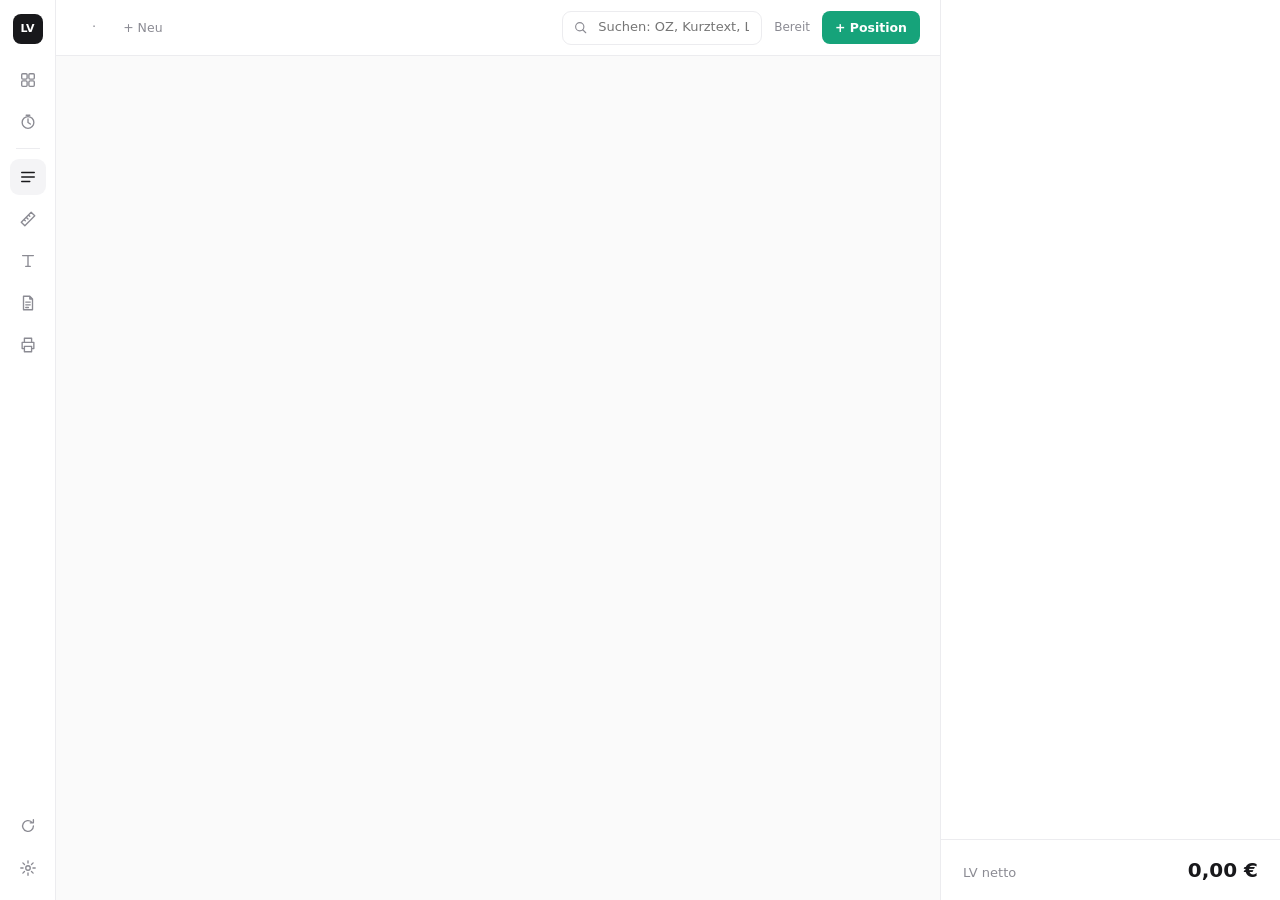
==== commit ac44f5f8: "Add files via upload" ====
--- a/widgets/lv-editor/index.html
+++ b/widgets/lv-editor/index.html
@@ -6,6 +6,7 @@
   <title>LV-Editor</title>
   <link rel="stylesheet" href="style.css">
   <link rel="stylesheet" href="zeit.css">
+  <link rel="stylesheet" href="mengen.css">
   <!-- Grist Plugin-API. Bei self-hosted Grist alternativ: https://<dein-grist>/grist-plugin-api.js -->
   <script src="https://docs.getgrist.com/grist-plugin-api.js"></script>
   <script>
@@ -28,6 +29,8 @@
     <span class="rsep"></span>
     <button type="button" class="ri on" data-view="edit" title="Liste bearbeiten">
       <svg viewBox="0 0 20 20"><path d="M3 5h14M3 10h14M3 15h9"/></svg></button>
+    <button type="button" class="ri" data-view="mengen" title="Mengen &amp; Variablen">
+      <svg viewBox="0 0 20 20"><path d="M2.5 13.5l11-11 4 4-11 11z M5.5 10.5l1.5 1.5M8 8l2 2M10.5 5.5l1.5 1.5"/></svg></button>
     <button type="button" class="ri" data-view="texts" title="Texte (Vor- und Nachbemerkungen)">
       <svg viewBox="0 0 20 20"><path d="M4 4h12M10 4v12M7.5 16h5"/></svg></button>
     <button type="button" class="ri" data-view="document" title="Dokumentansicht">
@@ -43,6 +46,7 @@
         <button type="button" data-print="kostenanschlag"><b>Kostenvoranschlag</b><small>mit Kostenansatz (EP/GB)</small></button>
         <button type="button" data-print="kosten"><b>Kostenschätzung</b><small>kompakt, ohne Langtexte, mit Verteilung</small></button>
         <button type="button" data-print="kurz"><b>Kurz-LV</b><small>nur Kurztexte, mit Preisen</small></button>
+        <button type="button" data-print="mengen"><b>Mengenermittlung</b><small>Formeln, Rechenzeilen, Variablen</small></button>
         <hr>
         <button type="button" data-export="xlsx"><b>Excel / Calc</b><small>.xlsx mit Preisen und Formeln</small></button>
         <button type="button" data-export="xlsx-bieter"><b>Excel / Calc für Bieter</b><small>.xlsx ohne Preise, GB rechnet mit</small></button>
@@ -104,6 +108,21 @@
       </div>
     </div>
 
+    <div class="mg" id="mengenView" hidden>
+      <header class="bar">
+        <h1 class="ph">Mengen &amp; Variablen</h1>
+        <select id="mgProject" class="sel-pr" title="Projekt"></select>
+        <span class="spacer"></span>
+        <button type="button" class="btn btn-ghost" id="mgRecalc" hidden>Mengen aktualisieren</button>
+        <button type="button" class="btn btn-primary" id="mgAdd">+ Variable</button>
+      </header>
+      <div id="mgBanner" class="banner" hidden>
+        <div><b>Mengen &amp; Variablen einrichten</b> <span id="mgBannerText"></span></div>
+        <button type="button" class="btn btn-primary" id="mgInstall">Jetzt einrichten</button>
+      </div>
+      <div class="mg-scroll" id="mgBody"></div>
+    </div>
+
     <div class="zt" id="timeView" hidden>
       <header class="bar zt-bar">
         <h1 class="ph">Zeiterfassung</h1>
@@ -162,11 +181,12 @@
         <label class="f"><span>Langtext</span>
           <textarea id="fLangtext" rows="4" placeholder="Ausführliche Leistungsbeschreibung"></textarea></label>
         <div class="grid-2">
-          <label class="f"><span>Menge</span><input type="text" inputmode="decimal" id="fMenge" class="num"></label>
+          <label class="f"><span id="fMengeLbl">Menge</span><input type="text" id="fMenge" class="num" autocomplete="off"></label>
           <label class="f"><span>Einheit</span><input type="text" id="fEinheit" list="unitList"><datalist id="unitList"></datalist></label>
           <label class="f"><span>Einheitspreis €</span><input type="text" inputmode="decimal" id="fEinheitspreis" class="num"></label>
           <div class="f"><span>Gesamtbetrag</span><output id="fGesamt" class="out">0,00 €</output></div>
         </div>
+        <div class="mg-box" id="mgBox"></div>
         <div class="f"><span>Positionsart</span><div class="seg" id="typeSeg"></div></div>
         <label class="switch"><input type="checkbox" id="fAktiv"><span>Aktiv (inaktive Positionen fehlen im Druck)</span></label>
         <div class="ins-foot">
@@ -359,5 +379,6 @@
 
 <script src="app.js"></script>
 <script src="zeit.js"></script>
+<script src="mengen.js"></script>
 </body>
 </html>
--- a/widgets/lv-editor/style.css
+++ b/widgets/lv-editor/style.css
@@ -157,7 +157,7 @@
 
 /* Positionszeile */
 .row {
-  display: grid; grid-template-columns: 10px 86px minmax(0, 1fr) 76px 44px 84px 92px 74px; gap: 10px;
+  display: grid; grid-template-columns: 10px 86px minmax(0, 1fr) 88px 44px 84px 92px 74px; gap: 10px;
   align-items: center; padding: 9px 8px 9px 12px; margin: 0 0 4px; border-radius: 9px;
   background: var(--surface); border: 1px solid transparent; cursor: pointer; width: 100%; text-align: left;
 }
--- a/widgets/lv-editor/mengen.css
+++ b/widgets/lv-editor/mengen.css
@@ -0,0 +1,107 @@
+/* ======================================================
+   Mengen & Variablen (ab 2.9)
+   ====================================================== */
+:root { --var: #2563eb; --var-soft: #eef3fe; --var-ink: #1e40af; --var-line: #c7d7fb; }
+
+/* ƒ in der Liste */
+.mgf { display: inline-flex; align-items: center; justify-content: center; width: 14px; height: 14px; border-radius: 4px;
+  background: var(--var-soft); color: var(--var); font: italic 700 10px Georgia, serif; margin-right: 5px; vertical-align: 1px; }
+.mgf.dev { background: var(--warn-bg); color: #b45309; }
+.mgf.err { background: #fdf1ef; color: var(--danger); }
+
+/* Inspektor */
+.f input.mg-calc { color: var(--var-ink); font-weight: 600; cursor: pointer; border-bottom-style: dashed; }
+.mg-lock { display: inline-block; margin-left: 4px; font-size: 10.5px; color: var(--var); background: var(--var-soft); border-radius: 4px; padding: 0 5px; }
+.mg-box { margin: -6px 0 14px; }
+.mg-box:empty { display: none; }
+.mg-links { display: flex; gap: 2px; margin-left: -7px; }
+.mg-links .link { font-size: 12px; }
+.mg-h { display: flex; justify-content: space-between; align-items: center; font-size: 10.5px; letter-spacing: .08em; text-transform: uppercase; color: var(--muted);
+  border-top: 1px solid var(--line); padding-top: 10px; margin-bottom: 6px; }
+.mg-acts { display: flex; gap: 0; text-transform: none; letter-spacing: 0; }
+.mg-acts .link { font-size: 11.5px; padding: 3px 6px; }
+.mg-in { display: flex; align-items: center; gap: 6px; border: 1.5px solid var(--line-2); border-radius: 8px; padding: 0 10px; background: var(--surface); }
+.mg-in:focus-within { border-color: var(--ink); }
+.mg-in .eq { font: 600 13px var(--mono); color: var(--muted); }
+.mg-in input { flex: 1; border: 0; outline: 0; background: none; font: 12.5px var(--mono); padding: 8px 0; min-width: 0; }
+.mg-res { display: flex; justify-content: space-between; align-items: baseline; margin-top: 6px; font-size: 12px; color: var(--muted); min-height: 20px; }
+.mg-res b { font-size: 14px; color: var(--ink); font-variant-numeric: tabular-nums; }
+.mg-err { color: var(--danger); font-size: 12px; }
+.mg-used { display: flex; flex-wrap: wrap; gap: 5px; margin-top: 6px; }
+.mg-used:empty { display: none; }
+.vchip { display: inline-flex; align-items: center; gap: 5px; background: var(--var-soft); color: var(--var-ink); border: 1px solid var(--var-line);
+  border-radius: 5px; padding: 1px 7px; font: 500 12px var(--font); white-space: nowrap; }
+.vchip i { font-style: normal; color: #6b83c8; font-size: 11px; }
+button.vchip:hover { border-color: var(--var); }
+.mg-hint { font-size: 11.5px; color: var(--muted); line-height: 1.5; margin-top: 8px; }
+.mg-hint kbd { font: 10.5px var(--mono); border: 1px solid var(--line-2); border-bottom-width: 2px; border-radius: 4px; padding: 0 4px; color: var(--ink); background: var(--surface); }
+.mg-dev { margin-top: 8px; background: var(--warn-bg); color: var(--warn-ink); border-radius: 8px; padding: 8px 10px; font-size: 12px; line-height: 1.45; }
+.mg-dev span { display: block; margin-top: 2px; }
+.mg-dev .link { color: var(--warn-ink); text-decoration: underline; padding: 0; font-size: 12px; }
+
+/* Mengenansatz */
+.mg-ma { width: 100%; border-collapse: collapse; table-layout: fixed; font-size: 12.5px; }
+.mg-ma th { font-weight: 500; color: var(--muted); font-size: 11px; text-align: left; padding: 0 4px 4px; border-bottom: 1px solid var(--line); }
+.mg-ma td { padding: 2px 4px; border-bottom: 1px solid var(--line); vertical-align: middle; }
+.mg-ma .r { text-align: right; font-variant-numeric: tabular-nums; white-space: nowrap; }
+.mg-ma input { width: 100%; border: 0; outline: 0; background: none; padding: 6px 2px; border-radius: 5px; font-size: 12.5px; }
+.mg-ma input.mg-expr { font: 12px var(--mono); }
+.mg-ma input:focus { background: var(--hover); }
+.mg-ma .x { border: 0; background: none; color: var(--muted); font-size: 11px; padding: 2px; border-radius: 4px; opacity: 0; }
+.mg-ma tr:hover .x, .mg-ma .x:focus { opacity: 1; }
+.mg-ma .x:hover { color: var(--danger); }
+.mg-ma tr.neg td.r { color: var(--danger); }
+.mg-ma tr.chained td.r { color: var(--muted); text-decoration: line-through; }
+.mg-ma tfoot td { border-bottom: 0; }
+.mg-ma tfoot .link { margin-left: -6px; font-size: 12px; }
+.mg-ma tr.sum td { border-top: 1.5px solid var(--ink); font-weight: 600; padding: 6px 4px; }
+
+/* Vorschlagsliste */
+.mg-ac { position: fixed; z-index: 50; width: 290px; background: var(--surface); border: 1px solid var(--line-2); border-radius: 10px;
+  box-shadow: 0 12px 32px rgba(0, 0, 0, .14); padding: 5px; }
+.mg-ac .h { font-size: 10.5px; letter-spacing: .06em; text-transform: uppercase; color: var(--muted); padding: 4px 8px; }
+.mg-ac .o { display: grid; grid-template-columns: minmax(0, 1fr) auto; gap: 8px; padding: 6px 8px; border-radius: 6px; cursor: pointer; }
+.mg-ac .o.on, .mg-ac .o:hover { background: var(--var-soft); }
+.mg-ac .o small { display: block; color: var(--muted); font: 11px var(--mono); white-space: nowrap; overflow: hidden; text-overflow: ellipsis; margin-top: 2px; }
+.mg-ac .o b { font: 500 12px var(--mono); color: #3f3f46; align-self: center; white-space: nowrap; }
+
+/* Bereich Mengen & Variablen */
+.mg { display: flex; flex-direction: column; min-height: 0; flex: 1; }
+.mg .bar { gap: 12px; }
+.mg-scroll { overflow: auto; padding: 18px 22px 40px; flex: 1; min-height: 0; }
+.mg-intro { color: var(--muted); font-size: 12.5px; line-height: 1.55; margin: 0 0 14px; max-width: 820px; }
+.mg-intro code, .mg-none code { font: 12px var(--mono); background: var(--hover); border-radius: 4px; padding: 0 4px; color: var(--ink); }
+.mg-vt, .mg-pt { width: 100%; border-collapse: separate; border-spacing: 0; table-layout: fixed; background: var(--surface); border: 1px solid var(--line); border-radius: 12px; font-size: 12.5px; }
+.mg-vt th { font-weight: 500; color: var(--muted); font-size: 11px; text-align: left; padding: 9px 10px; border-bottom: 1px solid var(--line); }
+.mg-vt td { padding: 3px 6px; border-bottom: 1px solid var(--line); vertical-align: middle; }
+.mg-vt tr:last-child td, .mg-pt tr:last-child td { border-bottom: 0; }
+.mg-vt .r { text-align: right; font-variant-numeric: tabular-nums; white-space: nowrap; overflow: hidden; text-overflow: ellipsis; }
+.mg-vt td.res { padding-right: 12px; font-weight: 500; }
+.mg-vt input { width: 100%; border: 1px solid transparent; outline: 0; background: none; padding: 6px 5px; border-radius: 6px; font-size: 12.5px; }
+.mg-vt input:hover { border-color: var(--line); }
+.mg-vt input:focus { border-color: var(--ink); background: var(--surface); }
+.mg-vt input[data-k="name"] { color: var(--var-ink); font-weight: 500; }
+.mg-vt input.mono { font: 12px var(--mono); }
+.mg-vt .uses { display: flex; align-items: center; min-height: 30px; flex-wrap: wrap; gap: 4px; padding: 6px; }
+.mg-use { border: 1px solid var(--line-2); background: var(--surface); border-radius: 5px; padding: 0 6px; font: 11.5px var(--mono); color: #3f3f46; }
+button.mg-use:hover { border-color: var(--ink); }
+.mg-use.v { font-family: var(--font); background: var(--var-soft); border-color: var(--var-line); color: var(--var-ink); }
+.mg-vt .x { border: 0; background: none; color: var(--muted); font-size: 12px; border-radius: 5px; padding: 3px 5px; opacity: .4; }
+.mg-vt tr:hover .x { opacity: 1; }
+.mg-vt .x:hover { color: var(--danger); background: #fdf1ef; }
+.mg-none { padding: 14px 10px !important; }
+.mg-addrow { margin: 6px 0 0 4px; }
+.mg-sec { font-size: 13px; font-weight: 600; margin: 26px 0 8px; display: flex; gap: 8px; align-items: baseline; }
+.mg-pt td { padding: 9px 10px; border-bottom: 1px solid var(--line); white-space: nowrap; overflow: hidden; text-overflow: ellipsis; }
+.mg-pt .mono { font: 12px var(--mono); }
+.mg-pt .fx { color: #3f3f46; }
+.mg-pt .r { text-align: right; font-variant-numeric: tabular-nums; }
+.mg-prow { cursor: pointer; }
+.mg-prow:hover td { background: var(--hover); }
+.mg-st { font-size: 11.5px; border-radius: 5px; padding: 1px 6px; }
+.mg-st.dev { background: var(--warn-bg); color: #b45309; }
+.mg-st.lock { background: var(--hover); color: var(--muted); }
+.mg-st.err { background: #fdf1ef; color: var(--danger); }
+
+.app.ins-wide:not(.wide) { grid-template-columns: 56px minmax(0, 1fr) 430px; }
+.mg .bar select { border: 1px solid var(--line-2); background: var(--surface); border-radius: 8px; padding: 6px 8px; font-size: 13px; max-width: 340px; }
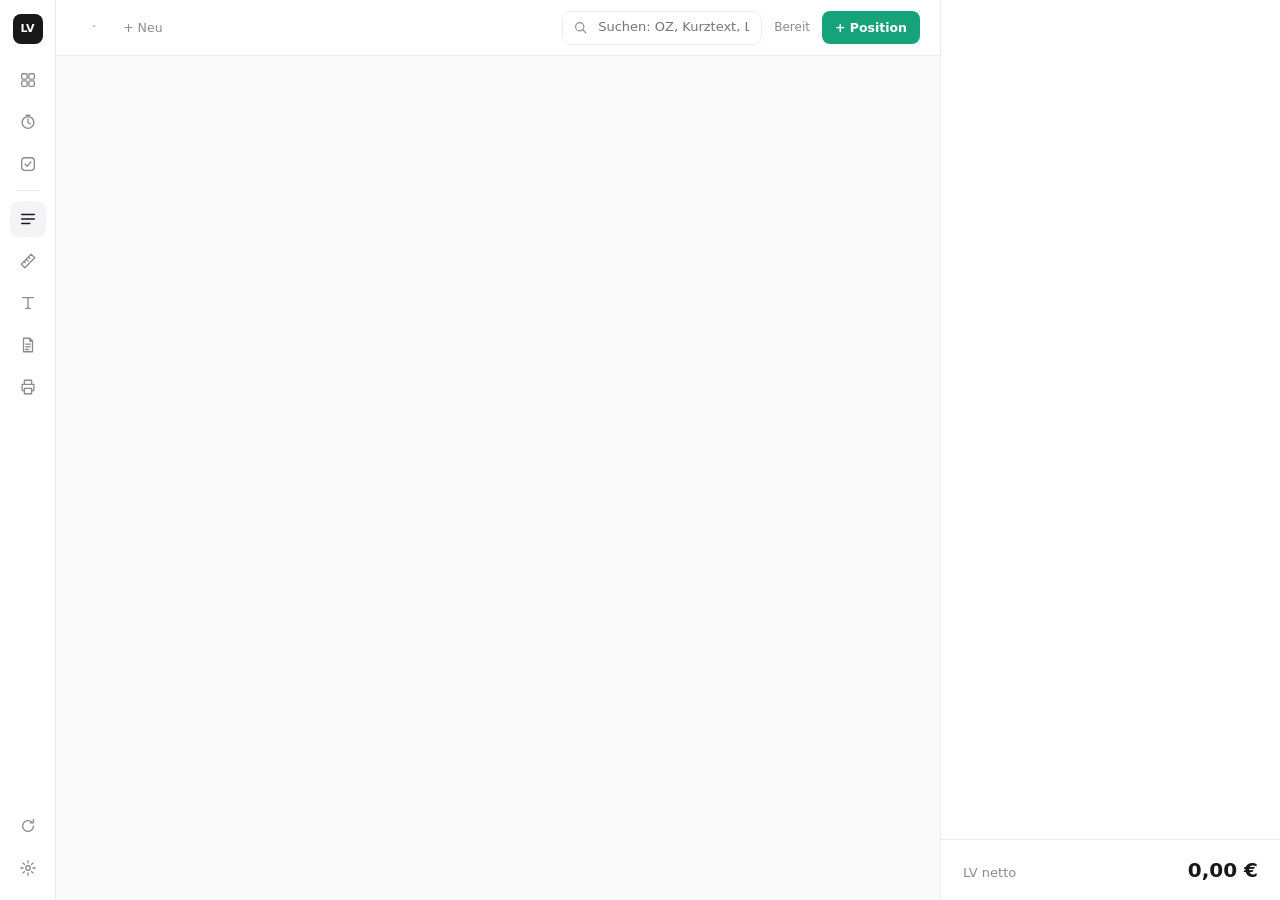
==== commit 33974968: "Add files via upload" ====
--- a/widgets/lv-editor/index.html
+++ b/widgets/lv-editor/index.html
@@ -4,9 +4,10 @@
   <meta charset="UTF-8">
   <meta name="viewport" content="width=device-width, initial-scale=1">
   <title>LV-Editor</title>
-  <link rel="stylesheet" href="style.css">
-  <link rel="stylesheet" href="zeit.css">
-  <link rel="stylesheet" href="mengen.css">
+  <link rel="stylesheet" href="style.css?v=3.0">
+  <link rel="stylesheet" href="zeit.css?v=3.0">
+  <link rel="stylesheet" href="mengen.css?v=3.0">
+  <link rel="stylesheet" href="aufgaben.css?v=3.0">
   <!-- Grist Plugin-API. Bei self-hosted Grist alternativ: https://<dein-grist>/grist-plugin-api.js -->
   <script src="https://docs.getgrist.com/grist-plugin-api.js"></script>
   <script>
@@ -26,6 +27,8 @@
       <svg viewBox="0 0 20 20"><rect x="3" y="3" width="6" height="6" rx="1.2"/><rect x="11" y="3" width="6" height="6" rx="1.2"/><rect x="3" y="11" width="6" height="6" rx="1.2"/><rect x="11" y="11" width="6" height="6" rx="1.2"/></svg></button>
     <button type="button" class="ri" data-view="time" title="Zeiterfassung">
       <svg viewBox="0 0 20 20"><circle cx="10" cy="10.5" r="6.5"/><path d="M10 6.5v4l2.6 1.8M8 2.5h4"/></svg></button>
+    <button type="button" class="ri" data-view="tasks" title="Aufgaben">
+      <svg viewBox="0 0 20 20"><rect x="3" y="3" width="14" height="14" rx="3.5"/><path d="M6.8 10.2l2.3 2.3 4.2-4.8"/></svg></button>
     <span class="rsep"></span>
     <button type="button" class="ri on" data-view="edit" title="Liste bearbeiten">
       <svg viewBox="0 0 20 20"><path d="M3 5h14M3 10h14M3 15h9"/></svg></button>
@@ -149,6 +152,25 @@
       <div class="zt-scroll" id="ztBody"></div>
     </div>
 
+    <div class="ag" id="tasksView" hidden>
+      <header class="bar ag-bar">
+        <h1 class="ph">Aufgaben</h1>
+        <select id="agProject" class="sel-pr" title="Projekt"></select>
+        <span class="spacer"></span>
+        <div class="zt-timer" id="agTimer" hidden></div>
+        <div class="seg ag-seg" id="agMode"><button type="button" data-agm="list">Liste</button><button type="button" data-agm="board">Board</button></div>
+        <div class="seg ag-seg" id="agWho" title="Meine = mir zugewiesen oder niemandem"><button type="button" data-agw="all">Alle</button><button type="button" data-agw="mine">Meine</button></div>
+      </header>
+      <div id="agBanner" class="banner" hidden>
+        <div><b>Aufgaben einrichten</b> <span id="agBannerText"></span></div>
+        <button type="button" class="btn btn-primary" id="agInstall">Jetzt einrichten</button>
+      </div>
+      <div class="ag-body" id="agMain">
+        <div class="ag-scroll" id="agBody"></div>
+        <aside class="ag-detail" id="agDetail" hidden></aside>
+      </div>
+    </div>
+
     <div class="texts" id="textsView" hidden>
       <div class="slots" id="textSlots"></div>
       <div class="ted" id="textEditor">
@@ -348,6 +370,7 @@
     <div class="field"><span>Leistungsphase (HOAI)</span><div class="zd-lps" id="zdLp"></div><small class="muted" id="zdLpName"></small></div>
     <div class="field"><span>Tätigkeit</span><div class="zd-tags" id="zdTags"></div></div>
     <label class="field"><span>Notiz</span><input type="text" id="zdNote" placeholder="Was wurde gemacht? (optional)"></label>
+    <label class="field" id="zdTaskWrap" hidden><span>Aufgabe</span><select id="zdTask"></select></label>
     <div class="dialog-foot">
       <button type="button" class="btn btn-danger" id="zdDelete">Löschen</button>
       <span class="spacer"></span>
@@ -377,8 +400,9 @@
   </form>
 </dialog>
 
-<script src="app.js"></script>
-<script src="zeit.js"></script>
-<script src="mengen.js"></script>
+<script src="app.js?v=3.0"></script>
+<script src="zeit.js?v=3.0"></script>
+<script src="mengen.js?v=3.0"></script>
+<script src="aufgaben.js?v=3.0"></script>
 </body>
 </html>
--- a/widgets/lv-editor/style.css
+++ b/widgets/lv-editor/style.css
@@ -489,3 +489,20 @@
 .menu .seg.pstyle { margin: 0 6px 4px; }
 .menu .seg.pstyle button { flex-direction: row; justify-content: center; align-items: center; padding: 5px 10px; font-size: 12px; }
 .menu .seg.pstyle button.on { background: var(--surface); }
+
+/* ---------- Dokumentansicht bei schmaler Mitte (v2.9.1): Zahlen unter den Text ---------- */
+@container mid (max-width: 820px) {
+  .doc-grid { grid-template-columns: 70px minmax(0, 1fr); }
+  .doc-grid span:nth-child(n+3) { display: none; }
+  .doc-pos { grid-template-columns: 70px repeat(4, minmax(0, 1fr)); row-gap: 4px; }
+  .doc-pos > div { grid-column: 2 / -1; }
+  .doc-pos > :nth-child(3) { grid-column: 2; text-align: left; }
+  .doc-pos > :nth-child(4) { grid-column: 3; }
+  .doc-pos > :nth-child(5) { grid-column: 4; }
+  .doc-pos > :nth-child(6) { grid-column: 5; }
+}
+
+/* ---------- Großbild (v2.9.2): Seitenleiste wächst mit ---------- */
+@media (min-width: 1600px) { .app { grid-template-columns: 56px minmax(0, 1fr) 460px; } }
+@media (min-width: 1920px) { .app { grid-template-columns: 56px minmax(0, 1fr) 520px; } }
+@media (min-width: 2200px) { .app { grid-template-columns: 56px minmax(0, 1fr) 600px; } }
--- a/widgets/lv-editor/zeit.css
+++ b/widgets/lv-editor/zeit.css
@@ -185,3 +185,9 @@
 .ztr .act { display: flex; align-items: center; gap: 4px; font-size: 11.5px; color: var(--muted); }
 .ztr .x { border: 0; background: none; color: var(--muted); border-radius: 6px; height: 26px; }
 .ztr .x:hover { color: var(--danger); background: #fdf1ef; }
+
+/* Kopfzeile der Zeiterfassung bricht bei schmaler Mitte um (v2.9.1) */
+@container mid (max-width: 640px) {
+  .zt-bar { flex-wrap: wrap; height: auto; row-gap: 8px; }
+  .zt-bar .spacer { display: none; }
+}
--- a/widgets/lv-editor/mengen.css
+++ b/widgets/lv-editor/mengen.css
@@ -103,5 +103,8 @@
 .mg-st.lock { background: var(--hover); color: var(--muted); }
 .mg-st.err { background: #fdf1ef; color: var(--danger); }
 
-.app.ins-wide:not(.wide) { grid-template-columns: 56px minmax(0, 1fr) 430px; }
+@media (min-width: 1201px) and (max-width: 1599px) { .app.ins-wide:not(.wide) { grid-template-columns: 56px minmax(0, 1fr) 430px; } }
+@media (min-width: 1600px) { .app.ins-wide:not(.wide) { grid-template-columns: 56px minmax(0, 1fr) 500px; } }
+@media (min-width: 1920px) { .app.ins-wide:not(.wide) { grid-template-columns: 56px minmax(0, 1fr) 560px; } }
+@media (min-width: 2200px) { .app.ins-wide:not(.wide) { grid-template-columns: 56px minmax(0, 1fr) 640px; } }
 .mg .bar select { border: 1px solid var(--line-2); background: var(--surface); border-radius: 8px; padding: 6px 8px; font-size: 13px; max-width: 340px; }
--- a/widgets/lv-editor/aufgaben.css
+++ b/widgets/lv-editor/aufgaben.css
@@ -0,0 +1,141 @@
+/* ======================================================
+   Aufgaben (ab v3.0) · ruhige Liste, Board, Detailspalte
+   ====================================================== */
+.ag { display: flex; flex-direction: column; min-height: 0; flex: 1; }
+.ag .ph { font-size: 15px; margin: 0; font-weight: 600; white-space: nowrap; }
+.ag-bar { gap: 10px; }
+.ag-bar .sel-pr { max-width: 240px; border: 0; background: transparent; padding: 5px 8px; border-radius: 6px; cursor: pointer; text-overflow: ellipsis; }
+.ag-bar .sel-pr:hover, .ag-bar .sel-pr:focus { background: var(--hover); outline: none; color: var(--ink); }
+.ag-seg button { padding: 5px 12px; font-size: 12px; flex: none; }
+.ag-body { flex: 1; min-height: 0; display: grid; grid-template-columns: minmax(0, 1fr); }
+.ag-body.has-detail { grid-template-columns: minmax(0, 1fr) 380px; }
+.ag-scroll { overflow: auto; padding: 22px 26px 60px; min-height: 0; }
+.ag-wrap { max-width: 880px; margin: 0 auto; }
+
+/* Schnelleingabe */
+.ag-add { display: flex; align-items: center; gap: 10px; border-bottom: 1px solid var(--line-2); padding: 4px 2px 8px; }
+.ag-add .plus { color: var(--muted); font-size: 16px; }
+.ag-add input { flex: 1; border: 0; outline: 0; background: transparent; font-size: 14px; padding: 6px 0; }
+.ag-add:focus-within { border-bottom-color: var(--accent); }
+.ag-add kbd { font: 10.5px var(--mono); color: var(--muted); border: 1px solid var(--line-2); border-radius: 4px; padding: 0 5px; }
+.ag-parse { min-height: 18px; font-size: 11.5px; color: var(--muted); margin: 5px 2px 6px; }
+.ag-parse b { color: var(--accent); font-weight: 500; }
+
+/* Gruppen und Zeilen */
+.ag-gh { display: flex; gap: 6px; font-size: 12px; font-weight: 600; margin: 22px 0 2px; color: var(--ink); }
+.ag-gh span { color: var(--muted); font-weight: 400; }
+.ag-gh.red { color: var(--danger); }
+button.ag-more { border: 0; background: none; padding: 0; color: var(--muted); font-weight: 400; cursor: pointer; }
+button.ag-more:hover { color: var(--ink); }
+.ag-row { display: grid; grid-template-columns: 20px minmax(0, 1fr) auto 28px; gap: 12px; align-items: start; padding: 10px 8px; margin: 0 -8px; border-bottom: 1px solid var(--line); border-radius: 0; cursor: pointer; }
+.ag-row:hover { background: var(--surface); }
+.ag-row.sel { background: var(--surface); box-shadow: inset 0 0 0 1px var(--line-2); border-radius: 8px; border-bottom-color: transparent; }
+.ag-row.run { background: #f0faf6; border-radius: 8px; border-bottom-color: transparent; }
+.ag-row.done .ag-tt { text-decoration: line-through; color: var(--muted); }
+.ag-tt { font-size: 13.5px; overflow: hidden; text-overflow: ellipsis; white-space: nowrap; }
+.ag-meta { font-size: 12px; color: var(--muted); margin-top: 2px; overflow: hidden; text-overflow: ellipsis; white-space: nowrap; min-height: 2px; }
+.ag-right { text-align: right; white-space: nowrap; }
+.ag-due { font-size: 12px; color: var(--muted); margin-top: 2px; }
+.ag-due.over { color: var(--danger); }
+.ag-tm { font: 11.5px var(--mono); color: var(--muted); display: block; margin-top: 2px; }
+.ag-tm.on { color: var(--accent); font-weight: 600; }
+.ag-cb { width: 16px; height: 16px; border: 1.5px solid #c4c4cc; border-radius: 50%; background: transparent; padding: 0; margin-top: 2px; display: inline-block; flex: none; cursor: pointer; }
+.ag-cb:hover { border-color: var(--accent); background: var(--accent-soft); }
+.ag-cb.hi { border-color: var(--danger); }
+.ag-cb.sm { width: 14px; height: 14px; margin: 0; }
+.ag-row.done .ag-cb, .agd-step.d .ag-cb { background: #c4c4cc; border-color: #c4c4cc; }
+.ag-play { width: 26px; height: 26px; border-radius: 50%; border: 1px solid var(--line-2); background: var(--surface); display: grid; place-items: center; color: var(--muted); padding: 0; opacity: 0; }
+.ag-play svg { width: 11px; height: 11px; fill: currentColor; stroke: none; margin-left: 2px; }
+.ag-row:hover .ag-play, .ag-row.sel .ag-play { opacity: 1; }
+.ag-play:hover { color: var(--accent); border-color: var(--accent); }
+.ag-play.on { opacity: 1; background: var(--accent); border-color: var(--accent); }
+.ag-play.on i { width: 8px; height: 8px; background: #fff; border-radius: 1.5px; }
+
+/* Board */
+.ag-board { display: grid; grid-template-columns: repeat(4, minmax(200px, 1fr)); gap: 22px; align-items: start; min-width: 860px; }
+.ag-col { border-radius: 12px; padding: 4px; min-height: 120px; }
+.ag-col.over { background: var(--accent-soft); }
+.ag-col h3 { font-size: 12px; font-weight: 600; margin: 0 4px 10px; display: flex; gap: 6px; }
+.ag-col h3 span { color: var(--muted); font-weight: 400; }
+.ag-card { background: var(--surface); border: 1px solid var(--line); border-radius: 10px; padding: 10px 12px; margin-bottom: 8px; cursor: grab; }
+.ag-card:hover { border-color: var(--line-2); }
+.ag-card.sel { border-color: var(--ink); }
+.ag-card.run { border-color: var(--accent); background: #f6fcf9; }
+.ag-card.hi { box-shadow: inset 3px 0 0 var(--danger); }
+.ag-card.drag { opacity: .4; }
+.ag-card .ag-tt { white-space: normal; font-size: 13px; }
+.ag-cm { display: flex; justify-content: space-between; gap: 8px; font-size: 11.5px; color: var(--muted); margin-top: 6px; }
+.ag-cm > span:first-child { overflow: hidden; text-overflow: ellipsis; white-space: nowrap; }
+.ag-cm .over { color: var(--danger); }
+.ag-cm .ag-tm { margin: 0; }
+[data-agcol="erledigt"] .ag-card { color: var(--muted); }
+.ag-addc { border: 0; background: none; color: var(--muted); font-size: 12.5px; padding: 6px 6px; }
+.ag-addc:hover { color: var(--ink); }
+
+/* Detailspalte */
+.ag-detail { background: var(--surface); border-left: 1px solid var(--line); overflow: auto; padding: 16px 22px 40px; min-height: 0; }
+.agd-h { display: flex; align-items: center; justify-content: space-between; margin-bottom: 6px; }
+.ag-detail .x { border: 0; background: none; color: var(--muted); width: 26px; height: 26px; border-radius: 6px; }
+.ag-detail .x:hover { background: var(--hover); color: var(--ink); }
+.agd-title { width: 100%; border: 0; outline: 0; resize: none; font: 600 17px/1.3 var(--font); padding: 4px 0; margin-bottom: 10px; background: transparent; overflow: hidden; }
+.agd-title:focus { box-shadow: 0 1px 0 var(--accent); }
+.agd-rows label { display: grid; grid-template-columns: 92px minmax(0, 1fr); align-items: center; gap: 8px; min-height: 34px; font-size: 13px; }
+.agd-rows label > span:first-child { color: var(--muted); }
+.agd-rows select, .agd-rows input:not([type=checkbox]) { width: 100%; border: 1px solid transparent; background: transparent; border-radius: 6px; padding: 5px 6px; margin-left: -7px; font-size: 13px; min-width: 0; }
+.agd-rows select:hover, .agd-rows input:not([type=checkbox]):hover { background: var(--hover); }
+.agd-rows select:focus, .agd-rows input:not([type=checkbox]):focus { outline: 0; border-color: var(--line-2); background: var(--surface); }
+.agd-two { display: grid; grid-template-columns: minmax(0, 1fr) 80px; gap: 6px; }
+.agd-chk { display: flex; align-items: center; gap: 6px; }
+.agd-sec { font-size: 10.5px; letter-spacing: .1em; text-transform: uppercase; color: var(--muted); margin: 22px 0 8px; }
+#agdTime2 { margin-top: 12px; }
+.agd-tsum { display: flex; justify-content: space-between; font-size: 13px; }
+.agd-tsum .over { color: var(--danger); }
+.agd-bar { height: 4px; background: var(--hover); border-radius: 2px; margin: 6px 0 4px; overflow: hidden; }
+.agd-bar i { display: block; height: 100%; background: var(--accent); }
+.agd-ent { display: grid; grid-template-columns: 70px minmax(0, 1fr) auto; gap: 6px; font-size: 12.5px; padding: 6px 0; border-bottom: 1px solid var(--line); cursor: pointer; }
+.agd-ent:hover { background: var(--hover); }
+.agd-ent span:first-child { color: var(--muted); }
+.agd-ent .n { overflow: hidden; text-overflow: ellipsis; white-space: nowrap; }
+.agd-ent b { font: 500 12px var(--mono); }
+.agd-tbtn { display: flex; gap: 8px; margin-top: 10px; }
+.agd-step { display: flex; align-items: center; gap: 10px; padding: 3px 0; }
+.agd-step input { flex: 1; border: 0; background: transparent; font-size: 13px; padding: 3px 0; outline: 0; min-width: 0; }
+.agd-step.d input { color: var(--muted); text-decoration: line-through; }
+.agd-step .x { opacity: 0; width: 22px; height: 22px; }
+.agd-step:hover .x { opacity: 1; }
+.agd-newstep { width: 100%; border: 0; background: transparent; font-size: 13px; padding: 6px 0 6px 24px; outline: 0; color: var(--ink); }
+.agd-newstep::placeholder { color: var(--muted); }
+.agd-note { width: 100%; border: 0; border-radius: 8px; background: var(--bg); padding: 10px 12px; font: 13px/1.5 var(--font); resize: vertical; outline: 0; }
+.agd-note:focus { box-shadow: 0 0 0 1px var(--line-2); }
+.agd-foot { margin-top: 26px; display: flex; justify-content: flex-end; }
+
+/* Zeiterfassung: Aufgaben-Vorschläge, Verknüpfung, Hinweis */
+.zq-ac { position: absolute; z-index: 30; background: var(--surface); border: 1px solid var(--line-2); border-radius: 10px; box-shadow: 0 12px 32px rgba(0,0,0,.12); padding: 6px; }
+.zq-ac .h { font-size: 10.5px; letter-spacing: .08em; text-transform: uppercase; color: var(--muted); padding: 6px 8px 4px; }
+.zq-ac .o { display: flex; gap: 10px; align-items: center; padding: 7px 8px; border-radius: 6px; font-size: 12.5px; cursor: pointer; }
+.zq-ac .o.on, .zq-ac .o:hover { background: var(--hover); }
+.zq-ac .o .t { overflow: hidden; text-overflow: ellipsis; white-space: nowrap; }
+.zq-ac .o small { margin-left: auto; color: var(--muted); font-size: 11.5px; white-space: nowrap; }
+.zq-ac .f { font-size: 11px; color: var(--muted); padding: 6px 8px 2px; border-top: 1px solid var(--line); margin-top: 4px; }
+.zq-task { display: flex; align-items: center; gap: 8px; font-size: 12.5px; margin: -10px 4px 16px; flex-wrap: wrap; }
+.zq-task .ck { color: var(--accent); }
+.zq-task .x { border: 0; background: none; color: var(--muted); border-radius: 5px; padding: 0 5px; }
+.zq-task .x:hover { background: var(--hover); color: var(--ink); }
+.zq-task label { display: flex; align-items: center; gap: 5px; margin-left: 10px; color: var(--muted); }
+.zq-check { display: flex; align-items: center; gap: 4px; flex-wrap: wrap; font-size: 12px; background: var(--surface); border: 1px solid var(--line); border-radius: 10px; padding: 8px 12px; margin: 0 0 18px; }
+.zq-check b { font-weight: 600; margin-right: 6px; }
+.zq-check .link { color: var(--accent); padding: 2px 6px; font-size: 12px; }
+.zr-task { color: var(--accent); margin-right: 5px; }
+
+/* schmal: Detail als Overlay */
+@media (max-width: 1100px) {
+  .ag-body.has-detail { grid-template-columns: minmax(0, 1fr); }
+  .ag-detail { position: fixed; right: 0; top: 0; bottom: 0; width: min(380px, 92vw); z-index: 40; box-shadow: -12px 0 32px rgba(0,0,0,.12); }
+}
+@container mid (max-width: 640px) {
+  .ag-bar { flex-wrap: wrap; height: auto; row-gap: 8px; }
+  .ag-bar .spacer { display: none; }
+  .ag-scroll { padding: 14px 12px 40px; }
+  .ag-row { grid-template-columns: 20px minmax(0, 1fr) auto; }
+  .ag-row .ag-play { display: none; }
+}
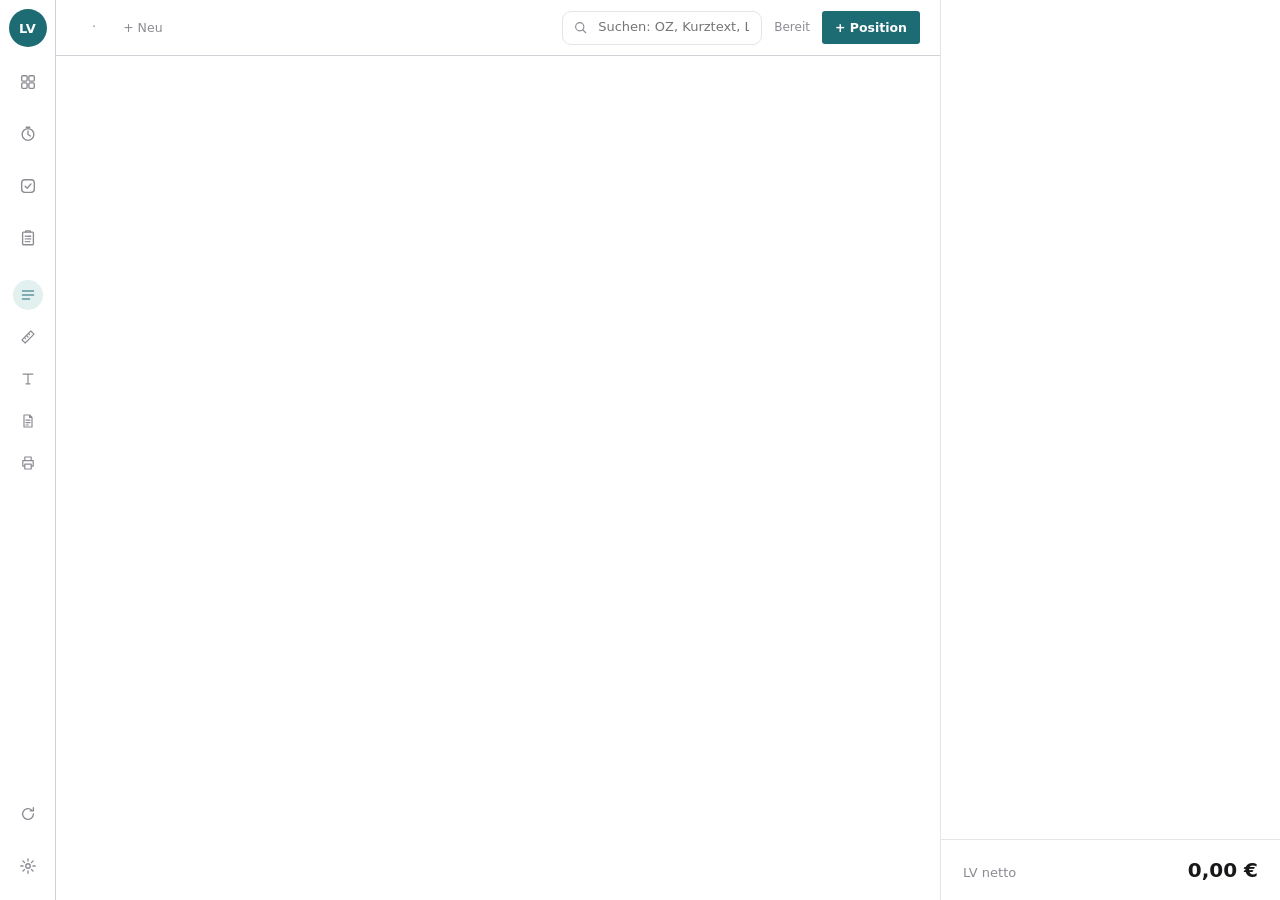
==== commit c46bab3e: "Add files via upload" ====
--- a/widgets/lv-editor/index.html
+++ b/widgets/lv-editor/index.html
@@ -4,10 +4,11 @@
   <meta charset="UTF-8">
   <meta name="viewport" content="width=device-width, initial-scale=1">
   <title>LV-Editor</title>
-  <link rel="stylesheet" href="style.css?v=3.0">
-  <link rel="stylesheet" href="zeit.css?v=3.0">
-  <link rel="stylesheet" href="mengen.css?v=3.0">
-  <link rel="stylesheet" href="aufgaben.css?v=3.0">
+  <link rel="stylesheet" href="style.css?v=3.1">
+  <link rel="stylesheet" href="zeit.css?v=3.1">
+  <link rel="stylesheet" href="mengen.css?v=3.1">
+  <link rel="stylesheet" href="aufgaben.css?v=3.1">
+  <link rel="stylesheet" href="linien.css?v=3.1">
   <!-- Grist Plugin-API. Bei self-hosted Grist alternativ: https://<dein-grist>/grist-plugin-api.js -->
   <script src="https://docs.getgrist.com/grist-plugin-api.js"></script>
   <script>
@@ -29,17 +30,19 @@
       <svg viewBox="0 0 20 20"><circle cx="10" cy="10.5" r="6.5"/><path d="M10 6.5v4l2.6 1.8M8 2.5h4"/></svg></button>
     <button type="button" class="ri" data-view="tasks" title="Aufgaben">
       <svg viewBox="0 0 20 20"><rect x="3" y="3" width="14" height="14" rx="3.5"/><path d="M6.8 10.2l2.3 2.3 4.2-4.8"/></svg></button>
+    <button type="button" class="ri" id="lvMainButton" title="Leistungsverzeichnis">
+      <svg viewBox="0 0 20 20"><rect x="4" y="3.5" width="12" height="14" rx="1"/><path d="M7.5 3.5V2h5v1.5"/><path d="M7 8h1M9.5 8H13M7 11h1M9.5 11H13M7 14h1M9.5 14H12"/></svg></button>
     <span class="rsep"></span>
-    <button type="button" class="ri on" data-view="edit" title="Liste bearbeiten">
+    <button type="button" class="ri sub on" data-view="edit" title="Liste bearbeiten">
       <svg viewBox="0 0 20 20"><path d="M3 5h14M3 10h14M3 15h9"/></svg></button>
-    <button type="button" class="ri" data-view="mengen" title="Mengen &amp; Variablen">
+    <button type="button" class="ri sub" data-view="mengen" title="Mengen &amp; Variablen">
       <svg viewBox="0 0 20 20"><path d="M2.5 13.5l11-11 4 4-11 11z M5.5 10.5l1.5 1.5M8 8l2 2M10.5 5.5l1.5 1.5"/></svg></button>
-    <button type="button" class="ri" data-view="texts" title="Texte (Vor- und Nachbemerkungen)">
+    <button type="button" class="ri sub" data-view="texts" title="Texte (Vor- und Nachbemerkungen)">
       <svg viewBox="0 0 20 20"><path d="M4 4h12M10 4v12M7.5 16h5"/></svg></button>
-    <button type="button" class="ri" data-view="document" title="Dokumentansicht">
+    <button type="button" class="ri sub" data-view="document" title="Dokumentansicht">
       <svg viewBox="0 0 20 20"><path d="M5 2.5h7l3 3v12H5z M12 2.5v3h3 M7.5 9h5M7.5 12h5M7.5 15h3"/></svg></button>
     <div class="menu-wrap">
-      <button type="button" class="ri" id="printMenuButton" title="Drucken und Export">
+      <button type="button" class="ri sub" id="printMenuButton" title="Drucken und Export">
         <svg viewBox="0 0 20 20"><path d="M6 7V2.5h8V7 M6 14H3.5V7h13v7H14 M6 11.5h8v6H6z"/></svg></button>
       <div class="menu" id="printMenu" hidden>
         <div class="menu-sec">Druckstil</div>
@@ -400,9 +403,9 @@
   </form>
 </dialog>
 
-<script src="app.js?v=3.0"></script>
-<script src="zeit.js?v=3.0"></script>
-<script src="mengen.js?v=3.0"></script>
-<script src="aufgaben.js?v=3.0"></script>
+<script src="app.js?v=3.1"></script>
+<script src="zeit.js?v=3.1"></script>
+<script src="mengen.js?v=3.1"></script>
+<script src="aufgaben.js?v=3.1"></script>
 </body>
 </html>
--- a/widgets/lv-editor/linien.css
+++ b/widgets/lv-editor/linien.css
@@ -0,0 +1,88 @@
+/* ======================================================
+   Design „Weiß mit Linien“ (ab v3.1)
+   Weißer Grund, Tabellen mit Linien statt Kärtchen,
+   Akzent Petrol, Leiste ohne Trennlinien mit runden Markierungen.
+   Wird nach allen anderen Stylesheets geladen.
+   ====================================================== */
+:root {
+  --bg:      var(--grist-theme-panel-bg, #ffffff);
+  --surface: var(--grist-theme-panel-bg, #ffffff);
+  --line:    var(--grist-theme-table-body-border, #e3e5e8);
+  --line-2:  #cfd3d8;
+  --hover:   #f6f7f8;
+  --accent:  #1d6b73;
+  --accent-soft: #e3f0f0;
+}
+
+/* ---------- Icon-Leiste ---------- */
+.rail { gap: 0; padding: 0 0 8px; border-right: 1px solid var(--line-2); overflow: hidden; }
+.rail .logo {
+  position: relative; flex: none; width: 100%; height: 56px; margin: 0; border-radius: 0;
+  background: transparent; color: transparent; font-size: 0;
+}
+.rail .logo::after {
+  content: "LV"; position: absolute; left: 50%; top: 50%; transform: translate(-50%, -50%);
+  width: 38px; height: 38px; border-radius: 50%; background: var(--accent); color: #fff;
+  display: grid; place-items: center; font: 700 13px/1 var(--font); letter-spacing: .02em;
+}
+.rail .ri { position: relative; width: 56px; height: 52px; border-radius: 0; background: transparent; }
+.rail .ri svg { position: relative; z-index: 1; }
+.rail .ri:hover, .rail .ri.on { background: transparent; }
+.rail .ri:hover::before, .rail .ri.on::before {
+  content: ""; position: absolute; left: 50%; top: 50%; transform: translate(-50%, -50%);
+  width: 38px; height: 38px; border-radius: 50%; background: var(--hover);
+}
+.rail .ri.on { color: var(--accent); }
+.rail .ri.on::before { background: var(--accent-soft); }
+.rail .ri.sub { height: 42px; }
+.rail .ri.sub svg { width: 16px; height: 16px; }
+.rail .ri.sub:hover::before, .rail .ri.sub.on::before { width: 30px; height: 30px; }
+.rail .rsep { display: block; height: 10px; margin: 0; background: transparent; border: 0; }
+.rail .menu-wrap { width: 56px; }
+
+/* ---------- Kopfzeilen gleich hoch wie das Logo-Feld ---------- */
+.bar { height: 56px; min-height: 56px; border-bottom-color: var(--line-2); }
+.mg .ph { font-size: 15px; margin: 0; font-weight: 600; white-space: nowrap; }
+
+/* ---------- eckig statt rund ---------- */
+.btn, .btn-primary, .seg, .seg button, .pfilter, .pfilter button, .kpi, .card, .zt-nav, .zf, .zq, .zcal,
+.card.zst-card, .ag-col, .ag-card, .mg-vt, .mg-pt, .mg-in, .menu, .ctx select, .mg .bar select,
+input[type=text], input[type=search], select, textarea { border-radius: 3px; }
+.kpi, .card, .ag-col, .ag-card, .zcal, .card.zst-card, .zq, .mg-vt, .mg-pt { border-radius: 0; }
+.zcal .chip, .zcal .blk { border-radius: 0; }
+.zcal .ch.today b, .zt-timer .stop { background: var(--accent); border-radius: 2px; }
+
+/* ---------- LV-Liste als Tabelle ---------- */
+.list { padding: 0 0 60px; }
+.g { background: var(--surface); border-bottom: 1px solid var(--line-2); padding: 14px 20px 8px; }
+.g.lvl-2 { padding: 10px 20px 6px 40px; border-bottom: 1px solid var(--line); }
+.g.lvl-3 { padding: 10px 20px 6px 56px; border-bottom: 1px solid var(--line); }
+.g .share i { background: var(--accent); }
+.row {
+  gap: 0; padding: 0 0 0 12px; margin: 0; border: 0; border-bottom: 1px solid var(--line);
+  border-radius: 0; background: var(--surface);
+}
+.row > *:not(.adot) { align-self: stretch; padding: 9px 10px; border-left: 1px solid var(--line); line-height: 20px; }
+.row > .adot { margin: 0; }
+.row:hover { background: var(--hover); border-color: var(--line); }
+.row.on { background: var(--accent-soft); border-color: var(--line); box-shadow: inset 3px 0 0 var(--accent); }
+.row.add { border: 0; padding: 6px 12px 10px 128px; }
+.pv-text { background: var(--accent-soft); }
+
+/* ---------- Projekte ---------- */
+.phd { border-bottom: 1px solid var(--line-2); gap: 0; padding: 0 0 6px; }
+.phd > * { padding: 0 12px; }
+.pr { border-radius: 0; margin: 0; border: 0; border-bottom: 1px solid var(--line); padding: 0; gap: 0; }
+.pr > * { align-self: stretch; padding: 10px 12px; border-left: 1px solid var(--line); }
+.pr > *:first-child { border-left: 0; padding: 10px 6px 10px 10px; white-space: nowrap; font-size: 11px; }
+.pr.on { background: var(--accent-soft); box-shadow: inset 3px 0 0 var(--accent); }
+
+/* ---------- Zeiterfassung ---------- */
+.zr { border-radius: 0; margin: 0; border: 0; border-bottom: 1px solid var(--line); gap: 0; padding: 0; }
+.zr > * { align-self: stretch; padding: 9px 8px; border-left: 1px solid var(--line); white-space: nowrap; }
+.zr > *:first-child { border-left: 0; }
+
+/* ---------- Aufgaben ---------- */
+.ag-wrap { border-top: 1px solid var(--line-2); }
+.ag-row { border-radius: 0; margin: 0; padding: 10px 12px; }
+.ag-row.sel, .ag-row.run { background: var(--accent-soft); box-shadow: inset 3px 0 0 var(--accent); border-radius: 0; border-bottom-color: var(--line); }
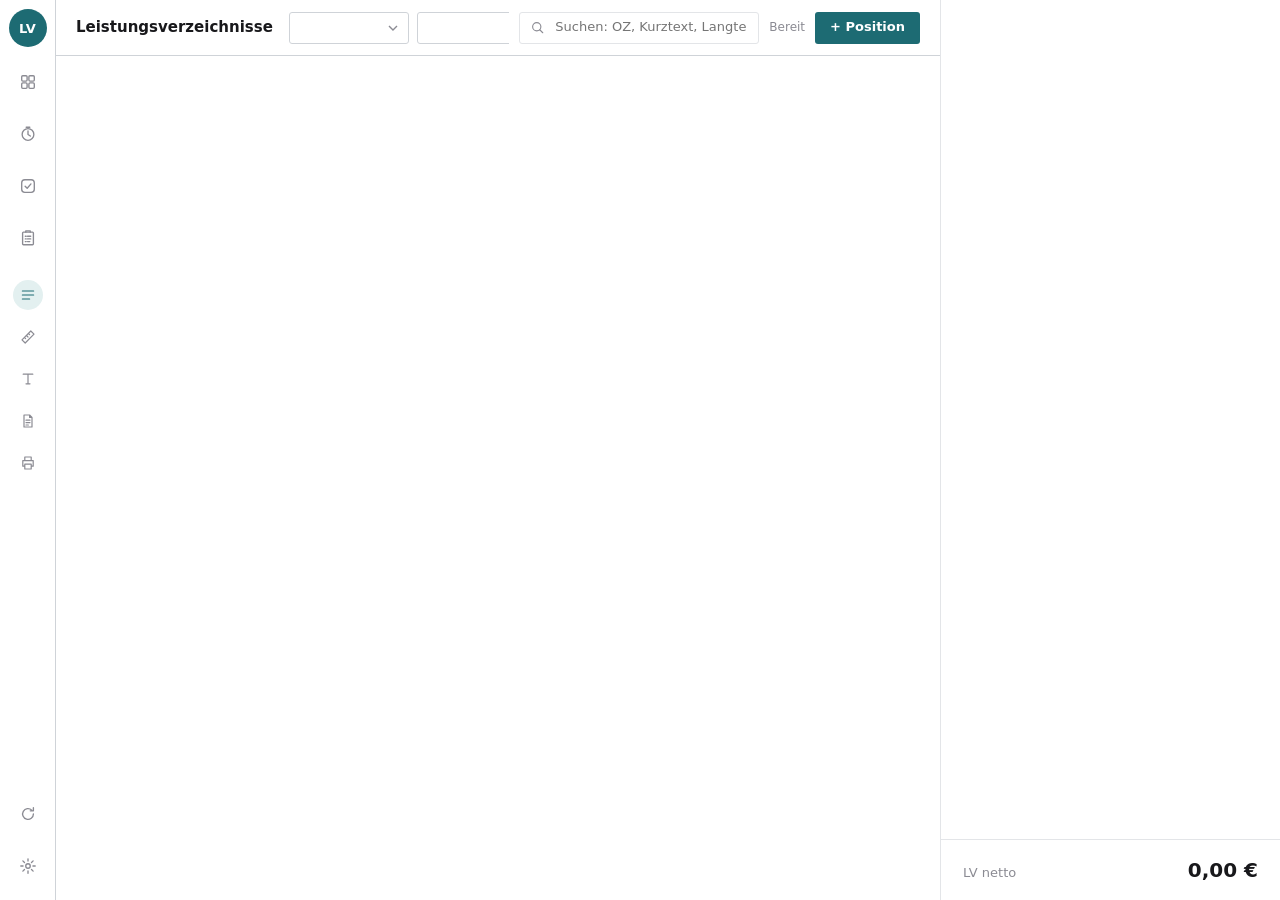
==== commit b898580d: "Add files via upload" ====
--- a/widgets/lv-editor/index.html
+++ b/widgets/lv-editor/index.html
@@ -4,11 +4,11 @@
   <meta charset="UTF-8">
   <meta name="viewport" content="width=device-width, initial-scale=1">
   <title>LV-Editor</title>
-  <link rel="stylesheet" href="style.css?v=3.1">
-  <link rel="stylesheet" href="zeit.css?v=3.1">
-  <link rel="stylesheet" href="mengen.css?v=3.1">
-  <link rel="stylesheet" href="aufgaben.css?v=3.1">
-  <link rel="stylesheet" href="linien.css?v=3.1">
+  <link rel="stylesheet" href="style.css?v=3.4.4">
+  <link rel="stylesheet" href="zeit.css?v=3.4.4">
+  <link rel="stylesheet" href="mengen.css?v=3.4.4">
+  <link rel="stylesheet" href="aufgaben.css?v=3.4.4">
+  <link rel="stylesheet" href="linien.css?v=3.4.4">
   <!-- Grist Plugin-API. Bei self-hosted Grist alternativ: https://<dein-grist>/grist-plugin-api.js -->
   <script src="https://docs.getgrist.com/grist-plugin-api.js"></script>
   <script>
@@ -71,6 +71,7 @@
   <!-- ===== Mitte ===== -->
   <section class="mid">
     <header class="bar">
+      <h1 class="ph">Leistungsverzeichnisse</h1>
       <div class="ctx">
         <select id="lvSelect" class="sel-lv" title="Leistungsverzeichnis"></select>
         <span class="sep">·</span>
@@ -403,9 +404,9 @@
   </form>
 </dialog>
 
-<script src="app.js?v=3.1"></script>
-<script src="zeit.js?v=3.1"></script>
-<script src="mengen.js?v=3.1"></script>
-<script src="aufgaben.js?v=3.1"></script>
+<script src="app.js?v=3.4.4"></script>
+<script src="zeit.js?v=3.4.4"></script>
+<script src="mengen.js?v=3.4.4"></script>
+<script src="aufgaben.js?v=3.4.4"></script>
 </body>
 </html>
--- a/widgets/lv-editor/zeit.css
+++ b/widgets/lv-editor/zeit.css
@@ -191,3 +191,25 @@
   .zt-bar { flex-wrap: wrap; height: auto; row-gap: 8px; }
   .zt-bar .spacer { display: none; }
 }
+
+/* Zeitauswahl (ab v3.3) */
+.zt-tp { position: fixed; z-index: 60; width: 222px; background: var(--surface); border: 1px solid var(--line-2); box-shadow: 0 12px 32px rgba(0,0,0,.14); font-size: 12.5px; }
+.zt-tp button { border: 0; background: none; font: inherit; color: var(--ink); cursor: pointer; }
+.zt-tp .tp-head { display: grid; grid-template-columns: 76px 70px 76px; border-bottom: 1px solid var(--line); }
+.zt-tp .tp-head span { padding: 7px 10px; font-size: 11px; text-transform: uppercase; letter-spacing: .06em; color: var(--muted); }
+.zt-tp .tp-head span + span { border-left: 1px solid var(--line); }
+.zt-tp .tp-cols { display: grid; grid-template-columns: 76px 70px 76px; height: 240px; }
+.zt-tp .tp-dur button { font-family: var(--font); }
+.zt-tp .tp-col { overflow-y: auto; position: relative; }
+.zt-tp .tp-col + .tp-col { border-left: 1px solid var(--line); }
+.zt-tp .tp-col button { display: flex; justify-content: space-between; width: 100%; padding: 5px 10px; font-family: var(--mono); text-align: left; }
+.zt-tp .tp-col button small { color: var(--muted); font-family: var(--font); font-size: 11px; }
+.zt-tp .tp-col button:hover { background: var(--hover); }
+.zt-tp .tp-col button.on { background: var(--accent); color: #fff; }
+.zt-tp .tp-col button.on small { color: rgba(255,255,255,.8); }
+.zt-tp .tp-empty { padding: 12px 10px; color: var(--muted); }
+.zt-tp .tp-quick { display: flex; gap: 6px; padding: 8px 10px; border-bottom: 1px solid var(--line); }
+.zt-tp .tp-sub { padding: 6px 10px 0; font-size: 11px; color: var(--muted); text-transform: uppercase; letter-spacing: .06em; }
+.zt-tp .tp-durs { display: grid; grid-template-columns: repeat(3, 1fr); gap: 4px; padding: 6px 10px 8px; }
+.zt-tp .tp-quick button, .zt-tp .tp-durs button { border: 1px solid var(--line-2); padding: 4px 8px; border-radius: 3px; }
+.zt-tp .tp-quick button:hover, .zt-tp .tp-durs button:hover { border-color: var(--accent); color: var(--accent); }
--- a/widgets/lv-editor/linien.css
+++ b/widgets/lv-editor/linien.css
@@ -82,7 +82,112 @@
 .zr > * { align-self: stretch; padding: 9px 8px; border-left: 1px solid var(--line); white-space: nowrap; }
 .zr > *:first-child { border-left: 0; }
 
-/* ---------- Aufgaben ---------- */
-.ag-wrap { border-top: 1px solid var(--line-2); }
-.ag-row { border-radius: 0; margin: 0; padding: 10px 12px; }
+/* ---------- Titelleiste: auf allen Seiten gleich ---------- */
+.bar { gap: 10px; padding: 0 20px; }
+.bar .ph { font-size: 15px; font-weight: 600; margin: 0 6px 0 0; white-space: nowrap; }
+.bar select, .bar select.sel-pr, .bar select.sel-lv {
+  height: 32px; max-width: 300px; padding: 0 28px 0 10px; border: 1px solid var(--line-2); border-radius: 3px;
+  background: var(--surface) url("data:image/svg+xml,%3Csvg xmlns='http://www.w3.org/2000/svg' viewBox='0 0 10 6'%3E%3Cpath d='M1 1l4 4 4-4' fill='none' stroke='%238b8b93' stroke-width='1.4'/%3E%3C/svg%3E") no-repeat right 10px center / 10px 6px;
+  color: var(--ink); font-size: 13px; font-weight: 400; appearance: none; -webkit-appearance: none; cursor: pointer;
+  text-overflow: ellipsis; white-space: nowrap;
+}
+.bar select:hover, .bar select:focus { border-color: var(--muted); outline: none; background-color: var(--surface); }
+.bar .ctx { gap: 8px; flex: 1; }
+.bar .ctx .sep { display: none; }
+.bar .btn { height: 32px; padding: 0 14px; border-radius: 3px; font-size: 13px; display: inline-flex; align-items: center; white-space: nowrap; flex: none; }
+.bar .link { height: 32px; display: inline-flex; align-items: center; }
+.bar .seg { height: 32px; padding: 2px; border-radius: 3px; flex: none; }
+.bar .seg button { padding: 0 12px; font-size: 12.5px; border-radius: 2px; }
+.bar .cmd { height: 32px; border-radius: 3px; }
+.bar .zt-nav { width: 32px; height: 32px; border-radius: 3px; }
+.bar .zt-timer { height: 32px; border-radius: 3px; }
+
+/* ---------- Zeiterfassung: Eingabezeile ohne Rahmen ---------- */
+.zq { border: 0; padding: 0; background: transparent; }
+
+/* ---------- Listen-Köpfe (Zeiterfassung und Aufgaben gleich) ---------- */
+.zday { margin-bottom: 18px; }
+.zdh { padding: 0 12px 6px; border-bottom: 1px solid var(--line-2); }
+.zdh[data-day] { cursor: pointer; }
+.zdh.cur b { color: var(--accent); }
+
+/* ---------- Zeiterfassung: Tageskalender rechts ---------- */
+.zt-split { display: grid; grid-template-columns: minmax(0, 1fr) 340px; gap: 22px; align-items: start; }
+.zt-dayp { position: sticky; top: 0; display: flex; flex-direction: column; height: calc(100vh - 56px - 40px); border: 1px solid var(--line); background: var(--surface); }
+.zt-dayh { display: flex; align-items: center; gap: 8px; padding: 8px 10px; border-bottom: 1px solid var(--line-2); }
+.zt-dayh b { font-weight: 600; }
+.zt-dayh .pill { font-size: 10px; background: var(--accent-soft); color: var(--accent); padding: 1px 6px; text-transform: uppercase; letter-spacing: .04em; }
+.zt-dayh .zt-nav { width: 28px; height: 28px; border-radius: 3px; }
+.zt-daycal { flex: 1; min-height: 0; overflow: auto; }
+.zcal.zcal-day { grid-template-columns: 44px minmax(0, 1fr); border: 0; }
+.zcal-day .ch { top: 0; min-height: 0; padding: 4px 8px; }
+.zcal-day .ch small, .zcal-day .ch b { display: none; }
+@media (max-width: 1100px) { .zt-split { grid-template-columns: minmax(0, 1fr); } .zt-dayp { display: none; } }
+
+/* ---------- Aufgaben: Liste wie die Zeiterfassung ---------- */
+.ag-scroll { padding: 18px 22px 40px; }
+.ag-wrap { max-width: none; border-top: 0; }
+.ag-add { border: 1px solid var(--line-2); border-radius: 3px; padding: 0 10px; height: 36px; }
+.ag-add:focus-within { border-color: var(--accent); }
+.ag-gh {
+  display: flex; align-items: baseline; gap: 10px; margin: 18px 0 0; padding: 0 12px 6px; border-bottom: 1px solid var(--line-2);
+  font-size: 11px; font-weight: 400; color: var(--muted); text-transform: uppercase; letter-spacing: .06em;
+}
+.ag-gh b { color: var(--ink); font-weight: 600; }
+.ag-gh.red b { color: var(--danger); }
+.ag-gh span { color: var(--muted); }
+.ag-gh .s { margin-left: auto; font: 12px var(--mono); text-transform: none; letter-spacing: 0; color: var(--ink); }
+button.ag-more { border-bottom: 0; text-transform: none; letter-spacing: 0; font-size: 12px; }
+.ag-row {
+  grid-template-columns: 40px 104px minmax(0, 1.1fr) minmax(0, 2fr) 52px 112px 44px;
+  gap: 0; padding: 0; margin: 0; align-items: stretch; border-radius: 0; border-bottom: 1px solid var(--line);
+}
+.ag-row > * { display: flex; align-items: center; min-width: 0; padding: 8px 10px; border-left: 1px solid var(--line); }
+.ag-row > .c-cb { border-left: 0; justify-content: center; padding: 8px 0; }
+.ag-row .ag-cb { margin: 0; }
+.ag-row .c-due { font: 12px var(--mono); color: var(--muted); margin: 0; white-space: nowrap; }
+.ag-row .c-due.over { color: var(--danger); }
+.ag-row .c-pj { gap: 8px; }
+.ag-row .c-pj small { font: 11.5px var(--mono); color: var(--muted); white-space: nowrap; }
+.ag-row .c-pj span { white-space: nowrap; overflow: hidden; text-overflow: ellipsis; }
+.ag-row .c-tt { flex-direction: column; align-items: flex-start; justify-content: center; }
+.ag-row .c-tt .ag-tt { max-width: 100%; }
+.ag-row .ag-meta { margin: 1px 0 0; max-width: 100%; }
+.ag-row .ag-meta:empty { display: none; }
+.ag-row .c-lp { font: 600 11px var(--mono); color: #3f3f46; white-space: nowrap; }
+.ag-row .c-tm { justify-content: flex-end; }
+.ag-row .c-tm .ag-tm { margin: 0; white-space: nowrap; }
+.ag-row .c-pl { justify-content: center; padding: 6px 0; }
+.ag-row:hover { background: var(--hover); }
 .ag-row.sel, .ag-row.run { background: var(--accent-soft); box-shadow: inset 3px 0 0 var(--accent); border-radius: 0; border-bottom-color: var(--line); }
+
+/* ---------- Aufgaben: Board mit Linien ---------- */
+.ag-board { gap: 0; border: 1px solid var(--line); background: var(--surface); }
+.ag-col { border-left: 1px solid var(--line); border-radius: 0; padding: 0; min-height: 420px; }
+.ag-col:first-child { border-left: 0; }
+.ag-col h3 { margin: 0; padding: 10px 12px; border-bottom: 1px solid var(--line-2); font-size: 11px; text-transform: uppercase; letter-spacing: .06em; }
+.ag-card { margin: 0; border: 0; border-bottom: 1px solid var(--line); border-radius: 0; padding: 10px 12px; background: var(--surface); }
+.ag-card:hover { background: var(--hover); }
+.ag-card.sel, .ag-card.run { background: var(--accent-soft); box-shadow: inset 3px 0 0 var(--accent); }
+.ag-card.hi { box-shadow: inset 3px 0 0 var(--danger); }
+.ag-addc { margin: 8px 12px; }
+.zr > * { display: flex; align-items: center; }
+.zr > .du { justify-content: flex-end; }
+.bar .ctx select { flex: 0 1 auto; min-width: 170px; field-sizing: content; }
+.bar .cmd { flex: 0 1 280px; }
+.ag-board { align-items: stretch; }
+.ag-col { display: flex; flex-direction: column; }
+.ag-addc { align-self: flex-start; }
+.bar .ctx { min-width: 0; overflow: hidden; }
+.bar .ctx select { max-width: 220px; min-width: 120px; }
+.bar .ctx .status, .bar .ctx .link { flex: none; }
+.bar > .cmd { flex: 0 1 240px; min-width: 120px; }
+.ag-body.has-detail .zt-split { grid-template-columns: minmax(0, 1fr); }
+.ag-body.has-detail .zt-dayp { display: none; }
+
+/* v3.4: Aufgabe in den Tageskalender ziehen */
+.ag-split .ag-row { cursor: grab; }
+body.ag-dragging, body.ag-dragging * { cursor: grabbing !important; user-select: none; }
+.ag-row.dragsrc { opacity: .45; }
+.ag-dragfloat { position: fixed; z-index: 1000; pointer-events: none; display: flex; align-items: center; gap: 6px; max-width: 260px; padding: 6px 10px; background: var(--surface, #fff); border: 1px solid var(--accent); box-shadow: 0 6px 18px rgba(0,0,0,.12); font-size: 13px; white-space: nowrap; overflow: hidden; text-overflow: ellipsis; }
+.zt-daycal .blk.ghost[style*="--pc"] { border-color: var(--pc); background: color-mix(in srgb, var(--pc) 12%, transparent); }
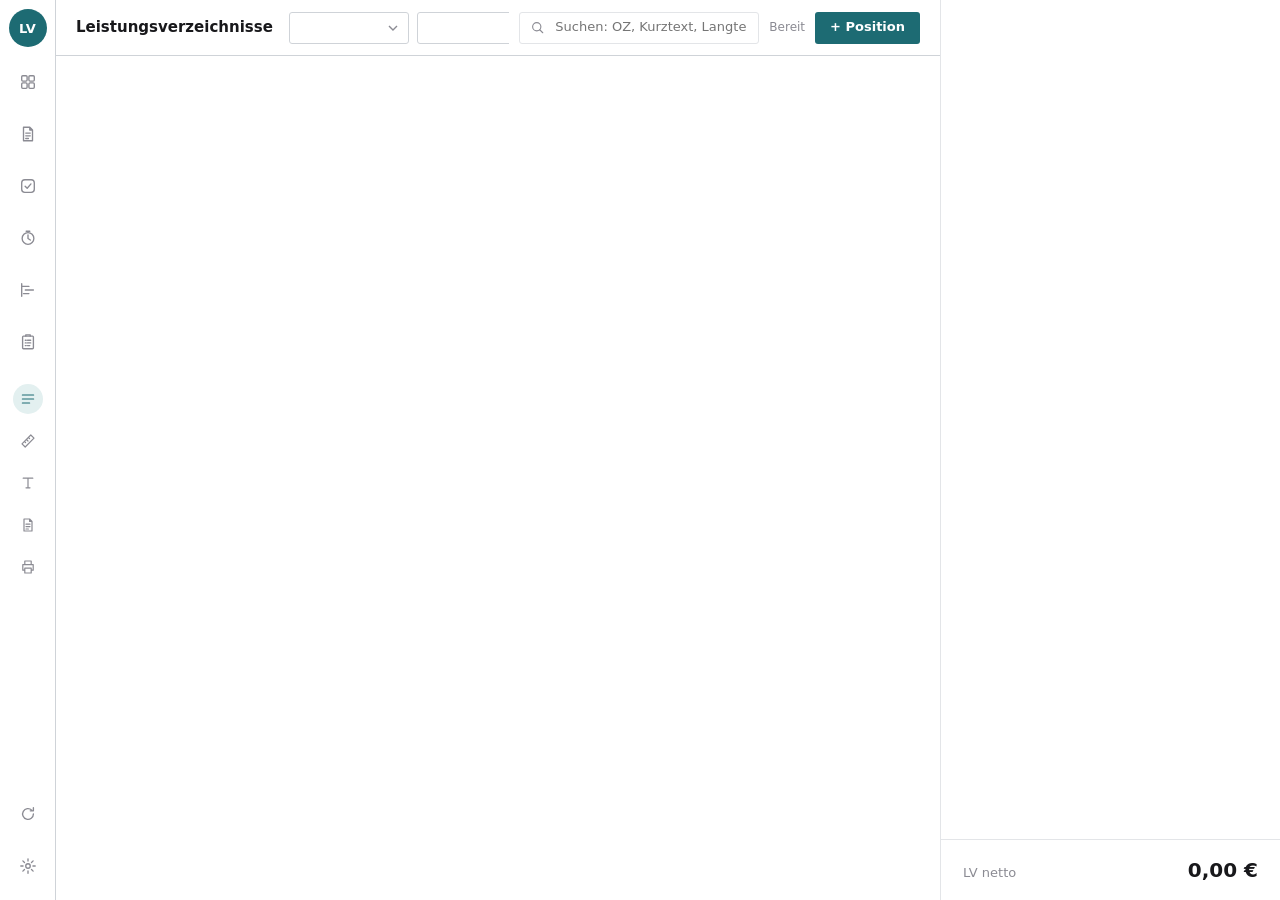
==== commit 96595c88: "Add files via upload" ====
--- a/widgets/lv-editor/index.html
+++ b/widgets/lv-editor/index.html
@@ -4,11 +4,13 @@
   <meta charset="UTF-8">
   <meta name="viewport" content="width=device-width, initial-scale=1">
   <title>LV-Editor</title>
-  <link rel="stylesheet" href="style.css?v=3.4.4">
-  <link rel="stylesheet" href="zeit.css?v=3.4.4">
-  <link rel="stylesheet" href="mengen.css?v=3.4.4">
-  <link rel="stylesheet" href="aufgaben.css?v=3.4.4">
-  <link rel="stylesheet" href="linien.css?v=3.4.4">
+  <link rel="stylesheet" href="style.css?v=4.0">
+  <link rel="stylesheet" href="zeit.css?v=4.0">
+  <link rel="stylesheet" href="mengen.css?v=4.0">
+  <link rel="stylesheet" href="aufgaben.css?v=4.0">
+  <link rel="stylesheet" href="eintraege.css?v=4.0">
+  <link rel="stylesheet" href="linien.css?v=4.0">
+  <link rel="stylesheet" href="mobil.css?v=4.0">
   <!-- Grist Plugin-API. Bei self-hosted Grist alternativ: https://<dein-grist>/grist-plugin-api.js -->
   <script src="https://docs.getgrist.com/grist-plugin-api.js"></script>
   <script>
@@ -26,10 +28,14 @@
     <div class="logo">LV</div>
     <button type="button" class="ri" data-view="projects" title="Projekte (Übersicht)">
       <svg viewBox="0 0 20 20"><rect x="3" y="3" width="6" height="6" rx="1.2"/><rect x="11" y="3" width="6" height="6" rx="1.2"/><rect x="3" y="11" width="6" height="6" rx="1.2"/><rect x="11" y="11" width="6" height="6" rx="1.2"/></svg></button>
+    <button type="button" class="ri" data-view="notes" title="Notizen (alle Einträge)">
+      <svg viewBox="0 0 20 20"><path d="M5 2.5h7l3 3v12H5z M12 2.5v3h3 M7.5 9h5M7.5 12h5M7.5 15h3"/></svg></button>
+    <button type="button" class="ri" data-view="tasks" title="Aufgaben">
+      <svg viewBox="0 0 20 20"><rect x="3" y="3" width="14" height="14" rx="3.5"/><path d="M6.8 10.2l2.3 2.3 4.2-4.8"/></svg></button>
     <button type="button" class="ri" data-view="time" title="Zeiterfassung">
       <svg viewBox="0 0 20 20"><circle cx="10" cy="10.5" r="6.5"/><path d="M10 6.5v4l2.6 1.8M8 2.5h4"/></svg></button>
-    <button type="button" class="ri" data-view="tasks" title="Aufgaben">
-      <svg viewBox="0 0 20 20"><rect x="3" y="3" width="14" height="14" rx="3.5"/><path d="M6.8 10.2l2.3 2.3 4.2-4.8"/></svg></button>
+    <button type="button" class="ri" data-view="plan" title="Bauzeitenplan">
+      <svg viewBox="0 0 20 20"><path d="M3 3v14M3 6h8M7 10h9M5 14h6"/></svg></button>
     <button type="button" class="ri" id="lvMainButton" title="Leistungsverzeichnis">
       <svg viewBox="0 0 20 20"><rect x="4" y="3.5" width="12" height="14" rx="1"/><path d="M7.5 3.5V2h5v1.5"/><path d="M7 8h1M9.5 8H13M7 11h1M9.5 11H13M7 14h1M9.5 14H12"/></svg></button>
     <span class="rsep"></span>
@@ -175,6 +181,44 @@
       </div>
     </div>
 
+    <div class="ag nt" id="notesView" hidden>
+      <header class="bar ag-bar">
+        <h1 class="ph">Notizen</h1>
+        <select id="ntProject" class="sel-pr" title="Projekt"></select>
+        <div class="seg ag-seg" id="ntMode"><button type="button" data-ntm="all">Alle Einträge</button><button type="button" data-ntm="notes">Nur Notizen</button></div>
+        <span class="spacer"></span>
+        <label class="cmd pcmd nt-search">
+          <svg viewBox="0 0 20 20"><circle cx="9" cy="9" r="5.5"/><path d="M13 13l4 4"/></svg>
+          <input type="search" id="ntSearch" placeholder="Einträge durchsuchen …" autocomplete="off">
+        </label>
+      </header>
+      <div id="ntBanner" class="banner" hidden>
+        <div><b>Notizen einrichten</b> <span id="ntBannerText"></span></div>
+        <button type="button" class="btn btn-primary" id="ntInstall">Jetzt einrichten</button>
+      </div>
+      <div class="ag-body" id="ntMain">
+        <div class="ag-scroll" id="ntBody"></div>
+      </div>
+    </div>
+
+    <div class="ag pl" id="planView" hidden>
+      <header class="bar ag-bar">
+        <h1 class="ph">Bauzeitenplan</h1>
+        <select id="plProject" class="sel-pr" title="Projekt"></select>
+        <span class="spacer"></span>
+        <label class="pl-duesw" title="Aufgaben mit Fälligkeit, aber ohne Zeitraum, als kurze Balken zeigen"><input type="checkbox" id="plDue"> Fällige Aufgaben</label>
+        <div class="seg ag-seg" id="plScale"><button type="button" data-pls="week">Woche</button><button type="button" data-pls="month">Monat</button><button type="button" data-pls="quarter">Quartal</button></div>
+        <button type="button" class="btn btn-ghost" id="plNew">+ Eintrag</button>
+      </header>
+      <div id="plBanner" class="banner" hidden>
+        <div><b>Bauzeitenplan einrichten</b> <span id="plBannerText"></span></div>
+        <button type="button" class="btn btn-primary" id="plInstall">Jetzt einrichten</button>
+      </div>
+      <div class="ag-body" id="plMain">
+        <div class="pl-scroll" id="plBody"></div>
+      </div>
+    </div>
+
     <div class="texts" id="textsView" hidden>
       <div class="slots" id="textSlots"></div>
       <div class="ted" id="textEditor">
@@ -206,11 +250,11 @@
           <input type="text" id="fKurztext" class="big" placeholder="Kurzbeschreibung der Leistung"></label>
         <label class="f"><span>Langtext</span>
           <textarea id="fLangtext" rows="4" placeholder="Ausführliche Leistungsbeschreibung"></textarea></label>
-        <div class="grid-2">
-          <label class="f"><span id="fMengeLbl">Menge</span><input type="text" id="fMenge" class="num" autocomplete="off"></label>
-          <label class="f"><span>Einheit</span><input type="text" id="fEinheit" list="unitList"><datalist id="unitList"></datalist></label>
-          <label class="f"><span>Einheitspreis €</span><input type="text" inputmode="decimal" id="fEinheitspreis" class="num"></label>
-          <div class="f"><span>Gesamtbetrag</span><output id="fGesamt" class="out">0,00 €</output></div>
+        <div class="qty-grid">
+          <label class="f q-menge"><span id="fMengeLbl">Menge</span><input type="text" id="fMenge" class="num" autocomplete="off"></label>
+          <label class="f q-einh"><span>Einheit</span><input type="text" id="fEinheit" list="unitList"><datalist id="unitList"></datalist></label>
+          <label class="f q-ep"><span>EP €</span><input type="text" inputmode="decimal" id="fEinheitspreis" class="num"></label>
+          <div class="f q-gp"><span>GP €</span><output id="fGesamt" class="out">0,00 €</output></div>
         </div>
         <div class="mg-box" id="mgBox"></div>
         <div class="f"><span>Positionsart</span><div class="seg" id="typeSeg"></div></div>
@@ -228,6 +272,8 @@
     </div>
     <div class="ins-total"><span id="insTotalLabel">LV netto</span><b id="lvNet">0,00 €</b></div>
   </aside>
+  <!-- ===== Tageskalender rechts (Zeit / Aufgaben) ===== -->
+  <aside class="dayside" id="dayside" hidden></aside>
 </div>
 <div id="globalMessage" class="toast" hidden></div>
 
@@ -374,7 +420,7 @@
     <div class="field"><span>Leistungsphase (HOAI)</span><div class="zd-lps" id="zdLp"></div><small class="muted" id="zdLpName"></small></div>
     <div class="field"><span>Tätigkeit</span><div class="zd-tags" id="zdTags"></div></div>
     <label class="field"><span>Notiz</span><input type="text" id="zdNote" placeholder="Was wurde gemacht? (optional)"></label>
-    <label class="field" id="zdTaskWrap" hidden><span>Aufgabe</span><select id="zdTask"></select></label>
+    <label class="field" id="zdTaskWrap" hidden><span>Eintrag (Notiz, Aufgabe oder Plan)</span><select id="zdTask"></select></label>
     <div class="dialog-foot">
       <button type="button" class="btn btn-danger" id="zdDelete">Löschen</button>
       <span class="spacer"></span>
@@ -404,9 +450,11 @@
   </form>
 </dialog>
 
-<script src="app.js?v=3.4.4"></script>
-<script src="zeit.js?v=3.4.4"></script>
-<script src="mengen.js?v=3.4.4"></script>
-<script src="aufgaben.js?v=3.4.4"></script>
+<script src="app.js?v=4.0"></script>
+<script src="zeit.js?v=4.0"></script>
+<script src="mengen.js?v=4.0"></script>
+<script src="aufgaben.js?v=4.0"></script>
+<script src="eintraege.js?v=4.0"></script>
+<script src="mobil.js?v=4.0"></script>
 </body>
 </html>
--- a/widgets/lv-editor/eintraege.css
+++ b/widgets/lv-editor/eintraege.css
@@ -0,0 +1,171 @@
+/* ======================================================
+   Einträge (ab v4.0) · Notizen, Abzeichen, Eintrag-Detail, Bauzeitenplan
+   Farben: Notiz grau · Aufgabe petrol · Zeit orange · Plan violett
+   ====================================================== */
+:root { --k-note: #52525b; --k-note-bg: #f1f1f3; --k-task: #1d6b73; --k-task-bg: #e3f0f0;
+        --k-time: #b45309; --k-time-bg: #fdf0dc; --k-plan: #6d4fd8; --k-plan-bg: #efebfd; }
+.ei { width: 12px; height: 12px; flex: none; fill: none; stroke: currentColor; stroke-width: 1.7; stroke-linecap: round; stroke-linejoin: round; }
+
+/* ---------- Abzeichen ---------- */
+.eb { display: inline-flex; align-items: center; gap: 4px; font-size: 11.5px; line-height: 18px; padding: 0 7px; border-radius: 4px; white-space: nowrap; background: var(--k-note-bg); color: var(--k-note); }
+.eb .ei { width: 11px; height: 11px; }
+.eb-task { background: var(--k-task-bg); color: var(--k-task); }
+.eb-task.over { background: #fdecec; color: var(--danger); }
+.eb-time { background: var(--k-time-bg); color: var(--k-time); }
+.eb-time.on { font-weight: 600; }
+.eb-plan { background: var(--k-plan-bg); color: var(--k-plan); }
+.eb-pj { background: transparent; border: 1px solid var(--line); color: var(--muted); font-family: var(--mono); font-size: 11px; }
+.eb-pj .pdot { width: 7px; height: 7px; }
+.ag-badges { display: inline-flex; gap: 5px; margin-left: 8px; vertical-align: 1px; }
+.ag-meta:has(> .ag-badges:first-child) .ag-badges { margin-left: 0; }
+.zr-ent { margin-left: 6px; vertical-align: 1px; max-width: 220px; overflow: hidden; text-overflow: ellipsis; }
+
+/* ---------- Notizen ---------- */
+.nt-search { width: 240px; flex: none; }
+.nt-hint { margin: 6px 2px 4px; }
+.nt-row { display: grid; grid-template-columns: 86px minmax(0, 1fr); border-bottom: 1px solid var(--line); cursor: pointer; }
+.nt-row:hover { background: var(--hover); }
+.nt-row.sel { background: var(--accent-soft); box-shadow: inset 3px 0 0 var(--accent); }
+.nt-d { font: 12px var(--mono); color: var(--muted); padding: 11px 10px; border-right: 1px solid var(--line); white-space: nowrap; }
+.nt-c { display: flex; flex-direction: column; gap: 3px; padding: 10px 12px; min-width: 0; }
+.nt-t { font-size: 13.5px; font-weight: 600; }
+.nt-row.done .nt-t { color: var(--muted); text-decoration: line-through; }
+.nt-x { font-size: 12.5px; color: var(--muted); display: -webkit-box; -webkit-line-clamp: 2; -webkit-box-orient: vertical; overflow: hidden; white-space: pre-line; }
+.nt-b { display: flex; flex-wrap: wrap; gap: 5px; margin-top: 4px; }
+
+/* ---------- Eintrag-Detail ---------- */
+.agd-h { gap: 8px; }
+.agd-kicker { font-size: 10.5px; letter-spacing: .1em; text-transform: uppercase; color: var(--muted); font-weight: 600; }
+.agd-kind { font-size: 11.5px; flex: 1; min-width: 0; overflow: hidden; text-overflow: ellipsis; white-space: nowrap; }
+.agd-timer { display: inline-flex; align-items: center; gap: 5px; padding: 4px 10px; font-size: 12px; }
+.agd-timer .ei { fill: currentColor; stroke: none; }
+.agd-base { margin-bottom: 4px; }
+.agd-sh { display: flex; align-items: center; gap: 7px; border-top: 1px solid var(--line-2); padding-top: 14px; margin: 18px 0 6px; font-size: 10.5px; letter-spacing: .1em; text-transform: uppercase; }
+.agd-sh b { font-weight: 600; }
+.agd-sh.k-task { color: var(--k-task); } .agd-sh.k-time { color: var(--k-time); } .agd-sh.k-plan { color: var(--k-plan); } .agd-sh.k-note, .agd-sh.k-make { color: var(--muted); }
+.agd-rm { margin-left: auto; border: 0; background: none; color: var(--muted); font-size: 11.5px; letter-spacing: 0; text-transform: none; padding: 2px 4px; border-radius: 4px; cursor: pointer; }
+.agd-rm:hover { color: var(--danger); background: #fdecec; }
+.agd-shr { margin-left: auto; color: var(--muted); letter-spacing: 0; text-transform: none; font-size: 11.5px; }
+.agd-sub { font-size: 11.5px; color: var(--muted); margin: 10px 0 2px; }
+.agd-lab { display: grid; grid-template-columns: 92px minmax(0, 1fr); align-items: center; gap: 8px; min-height: 34px; font-size: 13px; }
+.agd-lab > span:first-child { color: var(--muted); }
+.agd-val { padding: 5px 0; }
+.agd-val.over { color: var(--danger); }
+.agd-after { display: flex; flex-wrap: wrap; gap: 5px; align-items: center; min-width: 0; }
+.agd-after select { width: auto !important; max-width: 100%; color: var(--muted); }
+.agd-chip { display: inline-flex; align-items: center; gap: 2px; background: var(--k-plan-bg); color: var(--k-plan); border-radius: 4px; padding: 1px 2px 1px 7px; font-size: 12px; cursor: pointer; max-width: 100%; }
+.agd-chip .x { width: 18px !important; height: 18px !important; font-size: 10px; color: inherit !important; }
+.agd-prog { grid-template-columns: minmax(0, 1fr) 48px; align-items: center; }
+.agd-prog input[type=range] { accent-color: var(--k-plan); margin: 0 !important; padding: 0 !important; border: 0 !important; background: transparent !important; }
+.agd-prog output { font: 12px var(--mono); text-align: right; }
+.agd-makes { display: flex; flex-direction: column; gap: 8px; }
+.agd-make { display: grid; grid-template-columns: 18px minmax(0, 1fr) 14px; gap: 10px; align-items: center; text-align: left; border: 1px dashed var(--line-2); background: var(--surface); border-radius: 4px; padding: 10px 12px; cursor: pointer; font: inherit; }
+.agd-make:hover:not([disabled]) { border-style: solid; background: var(--hover); }
+.agd-make[disabled] { opacity: .55; cursor: not-allowed; }
+.agd-make .ei { width: 14px; height: 14px; }
+.agd-make b { display: block; font-weight: 500; font-size: 13.5px; }
+.agd-make small { display: block; color: var(--muted); font-size: 11.5px; margin-top: 1px; }
+.agd-make small u { text-decoration: underline; text-underline-offset: 2px; cursor: pointer; }
+.agd-make i { font-style: normal; color: var(--muted); font-size: 16px; }
+.agd-make.k-task { color: var(--k-task); } .agd-make.k-time { color: var(--k-time); } .agd-make.k-plan { color: var(--k-plan); }
+.agd-make.k-time .ei { fill: currentColor; stroke: none; }
+.ag-cb.on { background: var(--accent); border-color: var(--accent); position: relative; }
+.ag-cb.on::after { content: ""; position: absolute; left: 3.5px; top: 1px; width: 3px; height: 6px; border: solid #fff; border-width: 0 1.5px 1.5px 0; transform: rotate(45deg); }
+
+/* Vorschläge in der Zeiterfassung */
+.zq-ac .o .ki { width: 22px; height: 22px; border-radius: 5px; display: grid; place-items: center; flex: none; }
+.zq-ac .o .ki .ei { width: 13px; height: 13px; }
+.zq-ac .ki.k-task { color: var(--k-task); } .zq-ac .ki.k-plan { color: var(--k-plan); } .zq-ac .ki.k-note { color: var(--k-note); }
+.zq-ac .o .tx { display: flex; flex-direction: column; min-width: 0; }
+.zq-ac .o .tx small { margin: 1px 0 0; white-space: nowrap; overflow: hidden; text-overflow: ellipsis; }
+.zq-ac .o.oo { color: var(--muted); border-top: 1px solid var(--line); border-radius: 0; }
+.zq-ac .o.oo small { margin-left: 4px; }
+.zq-task .ck .ei { width: 13px; height: 13px; vertical-align: -2px; }
+
+/* ---------- Bauzeitenplan ---------- */
+.pl-duesw { display: flex; align-items: center; gap: 6px; font-size: 12.5px; color: var(--muted); white-space: nowrap; cursor: pointer; }
+.pl-scroll { overflow: auto; min-height: 0; padding: 18px 22px 40px; overscroll-behavior: contain; }
+.pl-grid { position: relative; border: 1px solid var(--line-2); background: var(--surface); min-width: 100%; }
+.pl-row { position: relative; z-index: 1; display: flex; height: 40px; border-bottom: 1px solid var(--line); }
+.pl-row:last-child { border-bottom: 0; }
+.pl-name { position: sticky; left: 0; z-index: 3; box-shadow: -24px 0 0 var(--surface); flex: none; width: var(--nw); display: flex; align-items: center; gap: 8px; padding: 0 12px; background: var(--surface); border-right: 1px solid var(--line-2); font-size: 13px; min-width: 0; }
+.pl-tt { flex: 1; min-width: 0; overflow: hidden; text-overflow: ellipsis; white-space: nowrap; }
+.pl-nocb { width: 14px; flex: none; }
+.pl-lv { font: 10.5px var(--mono); color: #2f6fd0; background: #f2f6fc; border: 1px solid #c9d9f2; border-radius: 3px; padding: 0 5px; white-space: nowrap; }
+.pl-track { position: relative; flex: 1; min-width: 0; }
+.pl-row[data-agid] { cursor: pointer; }
+.pl-row[data-agid]:hover .pl-name, .pl-row[data-agid]:hover { background: var(--hover); }
+.pl-row.sel, .pl-row.sel .pl-name { background: var(--accent-soft); }
+.pl-row.sel .pl-name { box-shadow: -24px 0 0 var(--surface), inset 3px 0 0 var(--accent); }
+.pl-head { position: sticky; top: 0; z-index: 5; background: var(--surface); border-bottom: 1px solid var(--line-2); }
+.pl-head .pl-name { z-index: 6; align-items: flex-end; padding-bottom: 8px; font-size: 12px; }
+.pl-hscale { position: relative; height: 100%; }
+.pl-ht { position: absolute; top: 7px; padding-left: 6px; font-size: 11px; color: var(--muted); white-space: nowrap; }
+.pl-hb { position: absolute; bottom: 0; height: 26px; line-height: 26px; padding-left: 6px; font-size: 12px; border-left: 1px solid var(--line); white-space: nowrap; overflow: hidden; }
+.pl-scroll .pl-hb.we { color: var(--muted); }
+.pl-hb.today { color: #c0392b; font-weight: 600; }
+.pl-htoday { position: absolute; bottom: 2px; transform: translateX(-50%); z-index: 2; background: #c0392b; color: #fff; font-size: 10px; line-height: 14px; padding: 0 5px; border-radius: 2px; }
+[data-pls] ~ * .pl-hb { text-align: center; }
+.pl-grp .pl-name b { font-weight: 600; }
+.pl-grp, .pl-grp .pl-name { background: #fafafa; }
+.pl-sum { position: absolute; top: 17px; height: 5px; background: #3f3f46; border-radius: 1px; }
+.pl-rows { position: relative; }
+.pl-bg { position: absolute; top: 0; z-index: 0; pointer-events: none; }
+.pl-vl { position: absolute; top: 0; bottom: 0; width: 1px; background: var(--line); }
+.pl-vl.strong { background: var(--line-2); }
+.pl-we { position: absolute; top: 0; bottom: 0; background: #f6f6f7; }
+.pl-today { position: absolute; top: 0; bottom: 0; width: 0; border-left: 1.5px solid #c0392b; z-index: 2; }
+.pl-arrows { position: absolute; top: 0; left: 0; overflow: visible; z-index: 1; }
+.pl-arrows path { fill: none; stroke: #8a8a93; stroke-width: 1.3; marker-end: url(#plArr); }
+.pl-arrows marker path { fill: #8a8a93; stroke: none; }
+.pl-arrows path.bad { stroke: var(--danger); stroke-dasharray: 3 2; }
+.pl-row .pl-track { z-index: 2; }
+.pl-bar { position: absolute; top: 10px; height: 20px; border-radius: 3px; background: var(--bc); color: #fff; font-size: 11.5px; font-weight: 600; overflow: hidden; cursor: grab; box-sizing: border-box; }
+.pl-bar.sel { box-shadow: 0 0 0 2px var(--surface), 0 0 0 3.5px var(--bc); overflow: visible; }
+.pl-bar.done { opacity: .55; }
+.pl-bar.due { top: 13px; height: 14px; cursor: pointer; background: repeating-linear-gradient(135deg, var(--k-task-bg) 0 4px, #cfe5e5 4px 8px); border: 1px solid var(--k-task); }
+.pl-in { position: relative; z-index: 1; display: block; line-height: 20px; padding: 0 8px; white-space: nowrap; overflow: hidden; text-overflow: ellipsis; }
+.pl-prog { position: absolute; left: 0; top: 0; bottom: 0; background: rgba(0, 0, 0, .22); border-radius: 3px 0 0 3px; }
+.pl-h { position: absolute; top: 0; bottom: 0; width: 7px; cursor: ew-resize; z-index: 2; }
+.pl-h.l { left: 0; } .pl-h.r { right: 0; }
+.pl-bar:hover .pl-h { background: rgba(255, 255, 255, .25); }
+.pl-lab { position: absolute; top: 12px; font-size: 11.5px; color: var(--muted); white-space: nowrap; pointer-events: none; }
+.pl-ms { position: absolute; top: 0; height: 40px; display: flex; align-items: center; gap: 7px; margin-left: -7px; cursor: grab; }
+.pl-ms .pl-lab { position: static; }
+.pl-dia { width: 12px; height: 12px; background: var(--ink, #18181b); transform: rotate(45deg); flex: none; border-radius: 1px; }
+.pl-dia.sm { width: 8px; height: 8px; margin: 0 2px; }
+.pl-empty { line-height: 1.7; }
+body.pl-dragging, body.pl-dragging * { cursor: grabbing !important; user-select: none; }
+.pl-tip { position: fixed; z-index: 100; background: #18181b; color: #fff; font: 12px var(--mono); padding: 4px 8px; border-radius: 4px; pointer-events: none; }
+
+/* schmal */
+@container mid (max-width: 900px) { .nt-search { width: 170px; } }
+@media (max-width: 640px) {
+  .app .rail .ri:not(.sub) { flex: 1 1 0; min-width: 0; }
+  .app .rail .ri:not(.sub)::after { font-size: 10px; }
+  .app .ag-bar select.sel-pr { display: block; }
+  .nt .ag-bar #ntProject, .pl .ag-bar #plProject { order: 5; flex: 1 1 100%; max-width: none; border: 1px solid var(--line-2); }
+  .nt .ag-bar .nt-search { order: 6; flex: 1 1 100%; width: auto; }
+  .nt .ag-bar .ag-seg, .pl .ag-bar .ag-seg { flex: 1 1 0; }
+  .nt .ag-bar .ag-seg button, .pl .ag-bar .ag-seg button { flex: 1; }
+  .nt .ag-bar, .pl .ag-bar { flex-wrap: wrap; height: auto; row-gap: 8px; padding-top: 10px; padding-bottom: 10px; }
+  .nt .ag-bar .spacer, .pl .ag-bar .spacer { display: none; }
+  .pl-duesw { order: 7; }
+  .nt-row { grid-template-columns: 58px minmax(0, 1fr); }
+  .nt-d { padding: 12px 6px; font-size: 11px; }
+  .nt-t { font-size: 15px; }
+  .nt-x { font-size: 13.5px; }
+  .pl-scroll { padding: 10px 0 24px; }
+  .pl-grid { border-left: 0; border-right: 0; }
+  .pl-name { box-shadow: none; }
+  .pl-name { padding: 0 8px; gap: 6px; font-size: 12.5px; }
+  .pl-lv { display: none; }
+  .pl-row { height: 44px; }
+  .agd-lab { min-height: 44px; grid-template-columns: 96px minmax(0, 1fr); }
+  .agd-make { padding: 12px; }
+  .agd-timer { display: none; }
+}
+/* Kopfzeile des Plans: Rand oben beim Scrollen abdecken */
+.pl-head { box-shadow: 0 -18px 0 var(--surface); }
+.pl-head .pl-name { box-shadow: -24px 0 0 var(--surface), 0 -18px 0 var(--surface), -24px -18px 0 var(--surface); }
+@media (max-width: 640px) { .pl-head .pl-name { box-shadow: 0 -10px 0 var(--surface); } .pl-head { box-shadow: 0 -10px 0 var(--surface); } }
--- a/widgets/lv-editor/linien.css
+++ b/widgets/lv-editor/linien.css
@@ -114,14 +114,8 @@
 /* ---------- Zeiterfassung: Tageskalender rechts ---------- */
 .zt-split { display: grid; grid-template-columns: minmax(0, 1fr) 340px; gap: 22px; align-items: start; }
 .zt-dayp { position: sticky; top: 0; display: flex; flex-direction: column; height: calc(100vh - 56px - 40px); border: 1px solid var(--line); background: var(--surface); }
-.zt-dayh { display: flex; align-items: center; gap: 8px; padding: 8px 10px; border-bottom: 1px solid var(--line-2); }
-.zt-dayh b { font-weight: 600; }
-.zt-dayh .pill { font-size: 10px; background: var(--accent-soft); color: var(--accent); padding: 1px 6px; text-transform: uppercase; letter-spacing: .04em; }
-.zt-dayh .zt-nav { width: 28px; height: 28px; border-radius: 3px; }
 .zt-daycal { flex: 1; min-height: 0; overflow: auto; }
 .zcal.zcal-day { grid-template-columns: 44px minmax(0, 1fr); border: 0; }
-.zcal-day .ch { top: 0; min-height: 0; padding: 4px 8px; }
-.zcal-day .ch small, .zcal-day .ch b { display: none; }
 @media (max-width: 1100px) { .zt-split { grid-template-columns: minmax(0, 1fr); } .zt-dayp { display: none; } }
 
 /* ---------- Aufgaben: Liste wie die Zeiterfassung ---------- */
@@ -191,3 +185,50 @@
 .ag-row.dragsrc { opacity: .45; }
 .ag-dragfloat { position: fixed; z-index: 1000; pointer-events: none; display: flex; align-items: center; gap: 6px; max-width: 260px; padding: 6px 10px; background: var(--surface, #fff); border: 1px solid var(--accent); box-shadow: 0 6px 18px rgba(0,0,0,.12); font-size: 13px; white-space: nowrap; overflow: hidden; text-overflow: ellipsis; }
 .zt-daycal .blk.ghost[style*="--pc"] { border-color: var(--pc); background: color-mix(in srgb, var(--pc) 12%, transparent); }
+
+/* v3.4.5: LV-Unterpunkte nur, wenn ein LV-Bereich offen ist */
+.rail.lv-off .ri.sub, .rail.lv-off .rsep, .rail.lv-off .menu-wrap { display: none; }
+
+/* v3.5: Tageskalender als eigene rechte Spalte, bis oben durchgehend (wie Inspector) */
+.app.dayview .inspector { display: none !important; }
+.dayside { display: flex; flex-direction: column; min-height: 0; background: var(--surface); border-left: 1px solid var(--line); }
+.dayside[hidden] { display: none; }
+.dayside .zt-dayp { position: static; flex: 1; height: auto; min-height: 0; border: 0; }
+@media (max-width: 1100px) {
+  .app.dayview { grid-template-columns: 56px minmax(0, 1fr); }
+  .dayside { display: none !important; }
+}
+@media (max-width: 900px) { .app.dayview { grid-template-columns: 48px minmax(0, 1fr); } }
+
+/* v3.5: Menge / Einheit / EP / GP im Inspector als klare Feldreihe */
+.qty-grid { display: grid; grid-template-columns: 1.15fr .8fr 1.15fr 1.3fr; margin: 4px 0 16px; border: 1px solid var(--line); }
+.qty-grid .f { margin: 0; padding: 7px 10px 8px; min-width: 0; }
+.qty-grid .f + .f { border-left: 1px solid var(--line); }
+.qty-grid .f > span { font-size: 10.5px; text-transform: uppercase; letter-spacing: .06em; margin-bottom: 4px; white-space: nowrap; overflow: hidden; text-overflow: ellipsis; }
+.qty-grid .mg-lock { text-transform: none; letter-spacing: 0; }
+.qty-grid .f input, .qty-grid .f .out { border: 0; padding: 0; height: 24px; line-height: 24px; font-size: 15px; font-variant-numeric: tabular-nums; }
+.qty-grid .q-menge > span, .qty-grid .q-ep > span, .qty-grid .q-gp > span { text-align: right; }
+.qty-grid .f:focus-within { background: var(--accent-soft); box-shadow: inset 0 -2px 0 var(--accent); }
+.qty-grid .q-gp { background: var(--hover, #f6f7f7); }
+.qty-grid .q-gp .out { font-weight: 600; white-space: nowrap; overflow: hidden; text-overflow: ellipsis; }
+
+/* v3.7: Tageskalender im Inspector-Stil – Kopf wie Projekte / LV, Raster bis unten, Summe als Abschluss */
+.zt-dhead { flex: none; padding: 18px 22px 12px; }
+.zt-dhead .ins-h { margin-bottom: 4px; }
+.zt-dnav { display: flex; gap: 4px; }
+.zt-dnav .zt-nav { width: 26px; height: 26px; border-radius: 3px; }
+.zt-ddate { font-size: 18px; font-weight: 600; display: flex; align-items: center; gap: 8px; margin-bottom: 2px; }
+.zt-ddate .pill { font-size: 10px; font-weight: 500; background: var(--accent-soft); color: var(--accent); padding: 1px 6px; text-transform: uppercase; letter-spacing: .04em; }
+.dayside .zt-daycal { border-top: 1px solid var(--line); }
+.dayside .ins-total { flex: none; }
+.zt-duntimed { display: grid; gap: 4px; padding: 10px 22px 0 74px; }
+.zt-duntimed .chip { font-size: 11px; border-left: 3px solid var(--pc); background: color-mix(in srgb, var(--pc) 10%, #fff); padding: 2px 6px; white-space: nowrap; overflow: hidden; text-overflow: ellipsis; cursor: pointer; }
+.zcal.zt-dgrid { grid-template-columns: 52px minmax(0, 1fr); padding: 10px 22px 10px 0; background: transparent; }
+.zt-dhours { position: relative; }
+.zt-dhours .hl { position: absolute; left: 0; right: 0; transform: translateY(-50%); padding-right: 14px; text-align: right;
+  font: 11px var(--font); font-variant-numeric: tabular-nums; color: var(--muted); }
+.zt-dhours .hl::after { content: ""; position: absolute; right: 0; top: 50%; width: 6px; border-top: 1px solid var(--line); }
+.zcal.zt-dgrid .col { border-left: 0; border-bottom: 1px solid var(--line-2); background-color: transparent;
+  background-image: linear-gradient(var(--line) 1px, transparent 1px), linear-gradient(#f1f2f4 1px, transparent 1px);
+  background-size: 100% var(--px), 100% var(--px); background-position: 0 0, 0 calc(var(--px) / 2); }
+.zcal.zt-dgrid .blk { left: 6px; right: 0; }
--- a/widgets/lv-editor/mobil.css
+++ b/widgets/lv-editor/mobil.css
@@ -0,0 +1,293 @@
+/* ======================================================
+   Handy-Ansicht (ab v3.6)
+   Gilt nur bis 640 px Breite. Desktop und Tablet bleiben unverändert.
+   Wird als letztes Stylesheet geladen. Dazu gehört mobil.js.
+   ====================================================== */
+.m-back, .m-sum { display: none !important; }
+
+@media (max-width: 640px) {
+
+/* ---------- Grundgerüst ---------- */
+.app { --mnav: 60px; height: 100vh; height: 100dvh; }
+.app:has(.rail:not(.lv-off)) { --mnav: 106px; }
+.app, .app.wide, .app.dayview, .app.ins-wide { grid-template-columns: minmax(0, 1fr) !important; }
+.app .mid { grid-column: 1; padding-bottom: var(--mnav); }
+.app .dayside { display: none !important; }
+input, select, textarea, .cmd input, .zf, .f input, .f textarea, .dialog .field input, .dialog .field select, .dialog .field textarea { font-size: 16px !important; }
+
+/* ---------- Icon-Leiste wird Leiste unten ---------- */
+.app .rail {
+  position: fixed; left: 0; right: 0; bottom: 0; top: auto; z-index: 45;
+  flex-direction: row; flex-wrap: wrap; align-items: stretch; gap: 0; height: auto;
+  padding: 0 0 env(safe-area-inset-bottom); overflow: visible;
+  border-right: 0; border-top: 1px solid var(--line-2); background: var(--surface);
+}
+.app .rail .logo, .app .rail .rail-sp, .app .rail .rsep, .app .rail #refreshButton { display: none; }
+.app .rail .ri {
+  flex: 1 1 20%; width: auto; height: 60px; display: flex; flex-direction: column; align-items: center; justify-content: center; gap: 4px;
+}
+.app .rail .ri::after { content: attr(data-m); position: relative; z-index: 1; font: 500 10.5px/1 var(--font); }
+.app .rail .ri:hover::before { background: transparent; }
+.app .rail .ri.on::before { top: 19px; width: 52px; height: 28px; border-radius: 14px; background: var(--accent-soft); }
+.app .rail .ri.sub, .app .rail .menu-wrap { order: -1; flex: 1 1 20%; height: 46px; }
+.app .rail .menu-wrap { width: auto; display: flex; }
+.app .rail.lv-off .menu-wrap { display: none; }
+.app .rail .menu-wrap .ri { height: 46px; flex: 1; }
+.app .rail .ri, .app .rail .menu-wrap { min-width: 0; overflow: hidden; }
+.app .rail .ri.sub { background: var(--hover); border-bottom: 1px solid var(--line); gap: 3px; }
+.app .rail .menu-wrap .ri.sub { border-bottom: 1px solid var(--line); }
+.app .rail .ri.sub::after { font-size: 10px; }
+.app .rail .ri.sub.on::before { top: 50%; width: calc(100% - 8px); height: 34px; border-radius: 3px; background: var(--surface); box-shadow: 0 1px 2px rgba(0,0,0,.08); }
+.app .rail .menu {
+  position: fixed; left: 8px; right: 8px; top: auto; bottom: calc(var(--mnav) + 8px);
+  min-width: 0; max-height: 65vh; overflow-y: auto; z-index: 60;
+}
+.app .rail .menu button { min-height: 44px; }
+
+/* ---------- Kopfleisten ---------- */
+.app .bar { height: auto; min-height: 52px; flex-wrap: wrap; row-gap: 8px; gap: 8px; padding: 8px 12px; }
+.app .bar .ph { font-size: 17px; }
+.app .bar .btn, .app .bar .link, .app .bar select, .app .bar .cmd, .app .bar .seg { height: 40px; }
+.app .bar .seg button { font-size: 13.5px; }
+.app .bar .zt-nav { width: 40px; height: 40px; }
+.app .btn { min-height: 40px; }
+
+/* LV-Kopf: LV und Projekt oben, Suche und Knöpfe darunter */
+.app .mid > .bar > .ph, .app .mid > .bar .status, .app .mid > .bar .save-status { display: none !important; }
+.app .mid > .bar .ctx { flex: 1 1 100%; overflow: visible; gap: 6px; }
+.app .mid > .bar .ctx select { display: block; flex: 1 1 0; min-width: 0; max-width: none; field-sizing: fixed; }
+.app .mid > .bar .ctx .sel-lv { flex-grow: 1.3; }
+.app .mid > .bar #newLvButton { flex: none; border: 1px solid var(--line-2); border-radius: 3px; padding: 0 10px; color: var(--ink); }
+.app .mid > .bar > .cmd { flex: 1 1 0; min-width: 0; padding: 0 10px; cursor: text; }
+.app .bar .cmd input { width: auto; }
+.app .mid > .bar #addPositionButton { flex: none; }
+.app .mid > .bar .m-sum { display: inline-flex !important; flex: none; padding: 0 12px; }
+
+/* ---------- Detail als Vollbild (Position, Projekt, LV-Übersicht) ---------- */
+.app .inspector {
+  position: fixed; left: 0; right: 0; top: 0; bottom: var(--mnav); width: auto; z-index: 35;
+  border-left: 0; box-shadow: none;
+}
+.app.m-sheet .inspector { display: flex !important; }
+.app .m-back, .dialog .m-back {
+  display: flex !important; position: sticky; top: 0; z-index: 2; display: flex; align-items: center; gap: 8px; height: 52px; padding: 0 8px;
+  background: var(--surface); border-bottom: 1px solid var(--line-2); flex: none;
+}
+.m-back button { border: 0; background: none; color: var(--accent); font: 600 15px var(--font); height: 44px; padding: 0 10px; }
+.m-back span { color: var(--muted); font-size: 13px; overflow: hidden; text-overflow: ellipsis; white-space: nowrap; }
+.app .ins-body { padding: 14px 16px 24px; }
+.app .ins-h .x { display: none; }
+.app .qty-grid { grid-template-columns: minmax(0, 1fr) minmax(0, 1fr); }
+.app .qty-grid .f:nth-child(3) { border-left: 0; }
+.app .qty-grid .f:nth-child(n+3) { border-top: 1px solid var(--line); }
+.app .qty-grid .f { padding: 9px 12px 10px; }
+.app .inspector .seg { flex-wrap: wrap; }
+.app .inspector .seg button { min-height: 36px; font-size: 13px; }
+.app .inspector .mg-links { flex-wrap: wrap; }
+.app .inspector .link { min-height: 36px; font-size: 13.5px; }
+.app .f textarea { min-height: 140px; }
+.app .switch { font-size: 13.5px; }
+.app .switch input { width: 20px; height: 20px; }
+.app .ins-actions .btn, .app .acts-row .btn { min-height: 40px; }
+.app .plv { min-height: 52px; }
+.app .ins-total { padding: 12px 16px; }
+
+/* ---------- LV-Liste: zweizeilige Positionen ---------- */
+.app .list { padding: 0 0 24px; }
+.app .g { flex-wrap: wrap; gap: 4px 8px; padding: 12px 12px 8px; }
+.app .g.lvl-2 { padding-left: 20px; }
+.app .g.lvl-3 { padding-left: 28px; }
+.app .g .c, .app .g .share { display: none; }
+.app .g .n { flex: 1 1 0; min-width: 0; }
+.app .g .s { margin-left: 0; order: 2; }
+.app .g .acts { order: 3; }
+.app .g .caret { width: 28px; height: 28px; margin: -4px -4px -4px -6px; }
+.app .g.on .acts { display: flex; flex: 1 1 100%; flex-wrap: wrap; gap: 6px; margin: 6px 0 2px 26px; }
+.app .g .acts button { height: 36px; min-width: 44px; padding: 0 10px; font-size: 13px; border-radius: 3px; }
+.app .row {
+  grid-template-columns: 24px auto auto minmax(0, 1fr) auto; gap: 3px 8px; align-items: baseline;
+  padding: 10px 12px 10px 4px !important;
+}
+.app .row > * { border-left: 0 !important; padding: 0 !important; line-height: 1.35; }
+.app .row > .adot {
+  grid-column: 1; grid-row: 1 / 4; align-self: start; width: 24px; height: 24px; margin-top: -4px !important;
+  padding: 7.5px !important; background-clip: content-box;
+}
+.app .row > .oz { grid-column: 2 / 5; grid-row: 1; }
+.app .row > .kt { grid-column: 2 / 6; grid-row: 2; white-space: normal; font-size: 14.5px; font-weight: 500;
+  display: -webkit-box; -webkit-line-clamp: 2; -webkit-box-orient: vertical; }
+.app .row > :nth-child(4) { grid-column: 2; grid-row: 3; text-align: left; color: var(--muted); }
+.app .row > .me { grid-column: 3; grid-row: 3; color: var(--muted); }
+.app .row > :nth-child(6) { grid-column: 4; grid-row: 3; text-align: left; color: var(--muted); }
+.app .row > :nth-child(6)::before { content: "à "; }
+.app .row > .gb { grid-column: 5; grid-row: 1; font-weight: 600; }
+.app .row > .mv { display: none; }
+.app .row.add { padding: 12px 12px 12px 36px !important; min-height: 44px; }
+.app .add-title { padding: 18px 12px; min-height: 44px; }
+
+/* ---------- Projekte ---------- */
+.projects .bar #projCount { display: none; }
+.projects .bar .pcmd { order: 5; flex: 1 1 100%; }
+.app .pscroll { padding: 12px 12px 24px; }
+.app .kpis { gap: 8px; margin-bottom: 12px; }
+.app .kpi { padding: 10px 12px; }
+.app .kpi b { font-size: 16px; }
+.app .pfilter { flex-wrap: nowrap; overflow-x: auto; width: auto; max-width: 100%; scrollbar-width: none; }
+.app .pfilter button { min-height: 36px; }
+.app .pr { min-height: 56px; }
+
+/* ---------- Mengen & Variablen ---------- */
+.mg .bar #mgProject { order: 5; flex: 1 1 100%; max-width: none; height: 40px; }
+.app .mg-scroll { padding: 12px 12px 24px; }
+.app .mg-vt, .app .mg-vt tbody { display: block; border: 0; background: none; }
+.app .mg-vt colgroup, .app .mg-vt thead { display: none; }
+.app .mg-vt tr {
+  display: grid; grid-template-columns: 84px minmax(0, 1fr) auto 40px;
+  grid-template-areas: "name name res x" "fx fx fx fx" "unit note note note" "uses uses uses uses";
+  border: 1px solid var(--line); background: var(--surface); margin-bottom: 8px; padding: 6px 4px;
+}
+.app .mg-vt td { display: block; border: 0 !important; padding: 2px 6px; min-width: 0; }
+.app .mg-vt td:nth-child(1) { grid-area: name; }
+.app .mg-vt td:nth-child(2) { grid-area: fx; }
+.app .mg-vt td:nth-child(3) { grid-area: res; align-self: center; font-size: 15px; }
+.app .mg-vt td:nth-child(4) { grid-area: unit; }
+.app .mg-vt td:nth-child(5) { grid-area: note; }
+.app .mg-vt td:nth-child(6) { grid-area: uses; }
+.app .mg-vt td:nth-child(7) { grid-area: x; }
+.app .mg-vt td.mg-none { grid-column: 1 / -1; }
+.app .mg-vt tr:has(.mg-none) { display: block; }
+.app .mg-vt input { border-color: var(--line); }
+.app .mg-vt input[data-k="name"] { font-size: 16px; font-weight: 600; border-color: transparent; }
+.app .mg-vt .x { opacity: 1; width: 36px; height: 36px; }
+.app .mg-pt, .app .mg-pt tbody { display: block; border: 0; background: none; }
+.app .mg-pt colgroup { display: none; }
+.app .mg-pt tr { display: grid; grid-template-columns: auto auto minmax(0, 1fr); border-bottom: 1px solid var(--line); padding: 8px 4px; gap: 2px 10px; }
+.app .mg-pt td { display: block; padding: 0; border: 0; min-width: 0; }
+.app .mg-pt td.kt { grid-column: 1 / -1; grid-row: 2; white-space: normal; }
+.app .mg-pt td.fx { grid-column: 1 / -1; grid-row: 3; font-size: 12px; }
+.app .mg-pt td.r { grid-column: 3; grid-row: 1; }
+.app .mg-pt td:nth-child(n+6) { grid-column: 1 / -1; }
+
+/* ---------- Texte: erst Liste, dann Editor ---------- */
+.app .texts { grid-template-columns: minmax(0, 1fr); }
+.app .texts:not(.m-ed) .ted { display: none; }
+.app .texts.m-ed .slots { display: none; }
+.app .slots { border-right: 0; padding: 4px 8px 24px; }
+.app .slot { min-height: 42px; }
+.app .ted { padding: 0 14px 20px; }
+.app .ted .m-back { margin: 0 -14px 10px; }
+.app .edh { flex-wrap: wrap; gap: 10px; }
+.app #txText { min-height: 50vh; padding: 12px 14px; }
+
+/* ---------- Dokumentansicht ---------- */
+.app .paper { padding: 0 0 24px; }
+.app .doc { border: 0; border-radius: 0; padding: 16px 14px 24px; font-size: 13px; }
+.app .doc-head h1 { font-size: 20px; }
+.app .doc-meta { grid-template-columns: 90px minmax(0, 1fr); }
+.app .doc-grid { grid-template-columns: 58px minmax(0, 1fr); }
+.app .doc-pos { grid-template-columns: repeat(4, minmax(0, 1fr)); row-gap: 3px; }
+.app .doc-pos > .oz, .app .doc-pos > div { grid-column: 1 / -1 !important; }
+.app .doc-pos > :nth-child(3) { grid-column: 1 !important; }
+.app .doc-pos > :nth-child(4) { grid-column: 2 !important; }
+.app .doc-pos > :nth-child(5) { grid-column: 3 !important; }
+.app .doc-pos > :nth-child(6) { grid-column: 4 !important; }
+.app .doc-h { grid-template-columns: 58px minmax(0, 1fr); }
+.app .doc-pre { margin-left: 0; }
+.app .doc-sum { grid-template-columns: 58px minmax(0, 1fr) auto; }
+.app .doc-total { width: 100%; }
+
+/* ---------- Aufgaben ---------- */
+.ag-bar #agProject { order: 5; flex: 1 1 100%; max-width: none; border: 1px solid var(--line-2); }
+.ag-bar .ag-seg { flex: 1 1 0; }
+.ag-bar .ag-seg button { flex: 1; }
+.app .ag-scroll { padding: 12px 12px 24px; }
+.app .ag-add { height: 44px; }
+.app .ag-add kbd { display: none; }
+.app .ag-row {
+  grid-template-columns: 36px auto auto minmax(0, 1fr) auto; grid-template-rows: auto auto; gap: 3px 8px;
+  padding: 10px 8px 10px 0 !important; align-items: baseline;
+}
+.app .ag-row > * { border-left: 0 !important; padding: 0 !important; }
+.app .ag-row > .c-cb { grid-column: 1; grid-row: 1 / 3; align-self: start; justify-content: center; }
+.app .ag-row .ag-cb { width: 22px; height: 22px; }
+.app .ag-row > .c-tt { grid-column: 2 / 5; grid-row: 1; }
+.app .ag-row .ag-tt { white-space: normal; font-size: 15px; }
+.app .ag-row > .c-tm { grid-column: 5; grid-row: 1; }
+.app .ag-row > .c-due { grid-column: 2; grid-row: 2; }
+.app .ag-row > .c-lp { grid-column: 3; grid-row: 2; }
+.app .ag-row > .c-lp:empty { display: none; }
+.app .ag-row > .c-pj { grid-column: 3 / 6; grid-row: 2; }
+.app .ag-row:has(> .c-lp:not(:empty)) > .c-pj { grid-column: 4 / 6; }
+.app .ag-row > .c-pl { display: none; }
+.app .ag-scroll:has(.ag-board) { scroll-snap-type: x mandatory; scroll-padding: 0 12px; }
+.app .ag-board { min-width: 0; width: max-content; grid-template-columns: repeat(4, calc(100vw - 56px)); }
+.app .ag-col { scroll-snap-align: start; min-height: 0; }
+.app .ag-card { padding: 12px; }
+.app .ag-card .ag-tt { font-size: 14.5px; }
+.app .ag-detail { position: fixed; left: 0; right: 0; top: 0; bottom: var(--mnav); width: auto; z-index: 35; box-shadow: none; border-left: 0; padding: 0 16px 32px; }
+.app .ag-detail .m-back { margin: 0 -16px 10px; }
+.app .ag-detail .agd-h .x { display: none; }
+.app .agd-rows label { min-height: 44px; grid-template-columns: 96px minmax(0, 1fr); }
+.app .agd-two { grid-template-columns: minmax(0, 1fr) 96px; }
+.app .agd-rows input:not([type=checkbox]), .app .agd-rows select { min-width: 0; }
+.app .agd-step .x { opacity: 1; width: 36px; height: 36px; }
+.app .agd-tbtn { flex-wrap: wrap; }
+
+/* ---------- Zeiterfassung ---------- */
+.app .zt-bar .zt-wk { margin-left: auto; }
+.app .zt-bar .zt-wk small { display: none; }
+.app .zt-bar .spacer { display: none; }
+.app .zt-bar #ztTabs { order: 5; flex: 1 1 0; }
+.app .zt-bar #ztTabs button { flex: 1; }
+.app .zt-bar .zt-wk { order: 1; }
+.app .zt-bar #ztSetup { order: 2; }
+.app .zt-bar #ztToday { order: 6; }
+.app .zt-bar #ztTimer { order: 7; flex: 1 1 100%; }
+.app .zt-scroll { padding: 12px 12px 24px; }
+.app .zq { grid-template-columns: minmax(0, 1fr) minmax(0, 1fr); gap: 8px; }
+.app .zq > * { grid-column: auto; grid-row: auto; }
+.app .zq #zqProject, .app .zq #zqNote, .app .zq #zqAdd { grid-column: 1 / -1; grid-row: auto; }
+.app .zf, .app .zq .btn { height: 44px; }
+.app .zq-hint > span { display: none; }
+.app .zq-hint { margin-bottom: 12px; }
+.app .zq-hint .link { min-height: 40px; }
+.app .zr {
+  grid-template-columns: auto auto minmax(0, 1fr) auto; grid-template-areas: "pj pj pj du" "nt nt nt nt" "tm lp tg tg";
+  gap: 4px 10px; padding: 10px 4px !important; align-items: center;
+}
+.app .zr > * { border-left: 0 !important; padding: 0 !important; }
+.app .zr .tm { grid-area: tm; } .app .zr .pj { grid-area: pj; } .app .zr .lp { grid-area: lp; }
+.app .zr .ztg { grid-area: tg; } .app .zr .du { grid-area: du; }
+.app .zr .nt { grid-area: nt; white-space: normal; font-size: 14px; color: var(--ink); }
+.app .zr .nt:empty { display: none; }
+.app .zcal { grid-template-columns: 40px repeat(5, 42vw) repeat(2, 30vw); width: max-content; }
+.app .zcal .hours, .app .zcal .ch.corner { position: sticky; left: -12px; z-index: 4; background: var(--surface); }
+.app .zcal .ch.corner { z-index: 5; }
+.app .zlgd .muted { display: none; }
+.app .zst-bar > * { flex: 1 1 auto; }
+.app .zst-bar select.zf { max-width: none; flex: 1 1 40%; }
+.app .zst-bar .seg { flex: 1 1 100%; overflow-x: auto; }
+.app .zst-kpis { grid-template-columns: repeat(2, minmax(0, 1fr)); }
+.app .zst-bar .spacer { display: none; }
+
+/* ---------- Dialoge ---------- */
+.dialog, .dialog-wide, .zt-dialog {
+  width: 100vw; max-width: 100vw; max-height: 100dvh; margin: auto 0 0; border-radius: 12px 12px 0 0; padding: 18px 16px calc(16px + env(safe-area-inset-bottom));
+}
+.dialog .grid-2, .dialog .grid-3 { grid-template-columns: minmax(0, 1fr); }
+.dialog .field input, .dialog .field select, .dialog .field textarea { min-height: 44px; }
+.dialog-foot { flex-wrap: wrap; position: sticky; bottom: -16px; background: var(--surface); padding: 10px 0 0; }
+.dialog-foot .btn { min-height: 44px; flex: 1 1 auto; }
+.dialog .q-mode { width: 100%; }
+.dialog .q-mode button { flex: 1; min-height: 36px; }
+.dialog .logo-row { flex-wrap: wrap; }
+.zd-lps { grid-template-columns: repeat(5, 1fr); }
+.zd-lps button { height: 40px; }
+.ztr { grid-template-columns: 34px minmax(0, 1fr) 36px; }
+.ztr > :nth-child(3) { grid-column: 2; }
+
+/* ---------- Kleinkram ---------- */
+.app .banner { margin: 10px 12px 0; flex-wrap: wrap; }
+.toast { bottom: calc(var(--mnav, 60px) + 12px); max-width: calc(100vw - 24px); }
+.zt-tagmenu, .mg-ac { max-width: calc(100vw - 16px); }
+}
